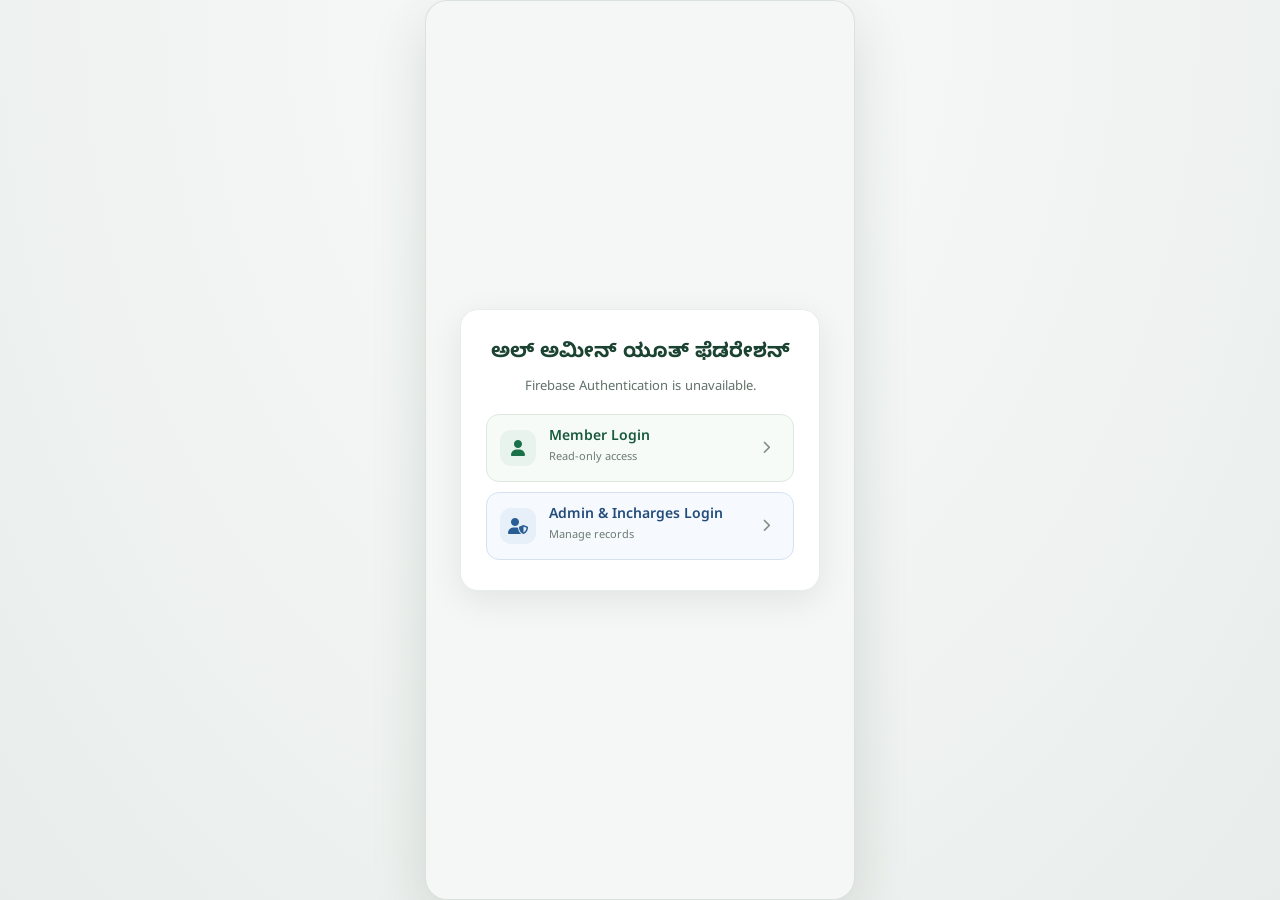
==== index.html @ f3c0a572 "Updated latest changes" ====
<!DOCTYPE html>
<html lang="en">

<head>

  <meta charset="UTF-8">

  <meta name="viewport" content="width=device-width, initial-scale=1, maximum-scale=1, viewport-fit=cover">
  <meta name="theme-color" content="#174f91">
  <meta name="mobile-web-app-capable" content="yes">
  <meta name="apple-mobile-web-app-capable" content="yes">
  <meta name="apple-mobile-web-app-status-bar-style" content="default">
  <meta name="apple-mobile-web-app-title" content="Al-Ameen">
  <link rel="manifest" href="manifest.json">
  <link rel="apple-touch-icon" sizes="180x180" href="assets/icons/apple-touch-icon.png">
  <link rel="icon" sizes="32x32" href="assets/icons/favicon-32.png" type="image/png">
  <link rel="icon" sizes="16x16" href="assets/icons/favicon-16.png" type="image/png">

  <title>Al-Ameen Youth Federation</title>


  <!-- MAIN CSS (v12: minimal dashboard cards restored) -->

  <link
    rel="stylesheet"
    href="css/style.css?v=20261109-profile-photo-upload"
  >
  <link rel="stylesheet" href="css/agenda.css?v=20261023-agenda-accordion-compact">
  <link rel="stylesheet" href="css/hangout.css?v=20261113-host-window">
  <link rel="preconnect" href="https://fonts.googleapis.com">
  <link rel="preconnect" href="https://fonts.gstatic.com" crossorigin>
  <link href="https://fonts.googleapis.com/css2?family=Noto+Sans+Kannada:wght@400;500;600;700;800&display=swap" rel="stylesheet">


  <!-- FONT AWESOME -->

  <link
    rel="stylesheet"
    href="https://cdnjs.cloudflare.com/ajax/libs/font-awesome/6.4.0/css/all.min.css"
  >


  <!-- =========================================================
       POSTER GENERATOR STYLES
  ========================================================== -->

</head>


<body>


  <!-- =========================================================
       PIN LOCK SCREEN
  ========================================================== -->

  <div
    id="pinScreen"
    class="pin-screen"
  >

    <div class="pin-box">

      <h2>
        ಅಲ್‌ ಅಮೀನ್ ಯೂತ್ ಫೆಡರೇಶನ್
      </h2>

      <p id="authScreenMessage" class="auth-screen-message"></p>
      <div id="authRoleChoices" class="auth-role-choices">
        <button type="button" class="auth-role-choice" data-view-event="click" data-view-handler="selectLoginRole" data-view-args='["member"]'><i class="fa-solid fa-user"></i><span><strong>Member Login</strong><small>Read-only access</small></span><i class="fa-solid fa-chevron-right"></i></button>
        <button type="button" class="auth-role-choice officials" data-view-event="click" data-view-handler="selectLoginRole" data-view-args='["official"]'><i class="fa-solid fa-user-shield"></i><span><strong>Admin &amp; Incharges Login</strong><small>Manage records</small></span><i class="fa-solid fa-chevron-right"></i></button>
      </div>
      <form id="roleLoginForm" class="role-login-form hidden" data-view-event="submit" data-view-handler="submitRoleLogin" data-view-pass-event="true">
        <button type="button" class="auth-back-button" data-view-event="click" data-view-handler="showAuthScreen"><i class="fa-solid fa-arrow-left"></i> Change login type</button>
        <p id="pinError" class="pin-error" aria-live="polite"></p>
        <div id="officialPasswordField" class="hidden">
          <label for="authPassword">Password</label>
          <input type="password" id="authPassword" name="password" autocomplete="current-password">
        </div>
        <button type="submit" id="loginBtn" class="google-login-button"><i class="fa-brands fa-google"></i><span>Continue with Google</span></button>
      </form>
      <p id="authRoleHint" class="auth-role-hint hidden"></p>

    </div>

  </div>

  <!-- =========================================================
       MAIN APPLICATION
  ========================================================== -->

  <div
    id="appContainer"
    class="app-container hidden"
  >


    <!-- =======================================================
         HEADER
    ======================================================== -->

    <header class="app-header app-top-bar app-top-bar-uniform" id="appTopBar">
      <div class="app-topbar-left">
        <button type="button" class="app-back-button hidden" id="appBackButton" data-view-event="click" data-view-handler="goBackToDashboard" aria-label="ಹಿಂತಿರುಗಿ"><i class="fa-solid fa-arrow-left"></i></button>
        <img src="assets/images/Header.png" alt="ಅಲ್ ಅಮೀನ್ ಯೂತ್ ಫೆಡರೇಶನ್" class="header-brand-image">
      </div>
      <strong id="appPageTitle" class="app-page-title hidden">ಅಲ್ ಅಮೀನ್ ಯೂತ್ ಫೆಡರೇಶನ್</strong>

      <button type="button" class="header-profile-button" id="headerProfileButton" data-view-event="click" data-view-handler="openProfilePage" aria-label="Open profile" title="Profile" hidden>
        <img id="headerProfilePhoto" class="hidden" alt="">
        <span id="headerProfileFallback" aria-hidden="true"><i class="fa-solid fa-user"></i></span>
      </button>

    </header>

    <div id="dashboardHomeActions" class="dashboard-only">

    <!-- =======================================================
         BANNER
    ======================================================== -->

    <div class="banner-container">

      <div class="banner-box">

        <img
          src="assets/images/group-photo.png"
          alt="Al-Ameen Youth Federation Group"
          class="group-banner-image"
          onerror="this.style.display='none'; this.parentElement.classList.add('banner-image-missing');"
        >

        <span class="banner-fallback-text">
          Group Photo
        </span>

      </div>

    </div>


    <!-- =======================================================
         QUICK ACTIONS
    ======================================================== -->

    <nav class="quick-actions" aria-label="ಮುಖ್ಯ ಸೇವೆಗಳು">

      <a
        class="quick-action quick-action-contribution quick-action-image"
        href="https://script.google.com/macros/s/AKfycbzzkW-Kxg-StVu61vEYJHXnYRZNtEbgBulIrxRZZHjNnF45HSfB5FJBUTGCTsMVL1ny/exec"
        target="_blank"
        rel="noopener noreferrer"
        aria-label="ಉಸ್ತುವಾರಿಗಳ ವಂತಿಗೆ ಸಂಗ್ರಹ"
      >
        <img src="assets/images/Vantige.png" alt="ಉಸ್ತುವಾರಿಗಳ ವಂತಿಗೆ ಸಂಗ್ರಹ" width="283" height="83">
      </a>

      <button
        type="button"
        class="quick-action quick-action-assets quick-action-featured quick-action-image"
        data-view-event="click" data-view-handler="openRentalManagement"
        aria-label="ಚಯರ್ / ಟೇಬಲ್ / ಸ್ಪೀಕರ್"
      >
        <img src="assets/images/Chair.png" alt="ಚಯರ್ / ಟೇಬಲ್ / ಸ್ಪೀಕರ್" width="283" height="91">
      </button>


    </nav>

    </div>

    <!-- =======================================================
         DASHBOARD
    ======================================================== -->

    <div
      id="dashboardView"
      class="view-section"
    >

      <div class="buttons-grid">


        <!-- OFFICE BEARERS -->

        <button type="button"
          class="grid-card"
          data-view-event="click" data-view-handler="openOfficeBearers"
        >

          <i class="fa-solid fa-user-tie card-icon"></i>

          <span>
            Office Bearers
          </span>

        </button>

        <!-- MEMBERS PROFILE -->

        <button type="button"
          class="grid-card"
          data-view-event="click" data-view-handler="openMembersProfile"
        >

          <i class="fa-solid fa-users card-icon"></i>

          <span>
            Members Profile
          </span>

        </button>

        <!-- ACTIVITY REPORTS -->

        <button type="button"
          class="grid-card"
          data-view-event="click" data-view-handler="openActivityReports"
        >

          <i class="fa-solid fa-chart-line card-icon"></i>

          <span>
            Activity Reports
          </span>

        </button>

        <!-- BLOOD DONORS -->

        <button type="button"
          class="grid-card"
          data-view-event="click" data-view-handler="openBloodDonors"
        >

          <i class="fa-solid fa-droplet card-icon red-icon"></i>

          <span>
            Blood Donors
          </span>

        </button>

        <!-- DONORS & SPONSORS -->

        <button type="button"
          class="grid-card"
          data-view-event="click" data-view-handler="openAgendaManagement"
        >

          <i class="fa-solid fa-clipboard-list card-icon"></i>

          <span>
            Meeting Agenda
          </span>

        </button>

        <!-- FINANCE REPORTS -->

        <button type="button"
          class="grid-card"
          data-view-event="click" data-view-handler="openFinanceReport"
        >

          <i class="fa-solid fa-file-invoice-dollar card-icon"></i>

          <span>
            Finance Reports
          </span>

        </button>

        <!-- ASSET & INVENTORY -->

        <button type="button"
          class="grid-card"
          data-view-event="click" data-view-handler="openAssetInventory"
        >

          <i class="fa-solid fa-boxes-stacked card-icon"></i>

          <span>
            Asset & Inventory
          </span>

        </button>

        <!-- ATTENDANCE -->

        <button type="button"
          class="grid-card"
          data-view-event="click" data-view-handler="openAttendance"
        >

          <i class="fa-solid fa-clipboard-user card-icon"></i>

          <span>
            Attendance
          </span>

        </button>

        <!-- UPLOAD PHOTOS -->

        <button type="button"
          class="grid-card"
          data-view-event="click" data-view-handler="openDrivePhotoUpload"
        >

          <i class="fa-solid fa-cloud-arrow-up card-icon"></i>

          <span>
            Upload Photos to Drive
          </span>

        </button>

        <!-- BADR MASJID -->

        <button type="button"
          class="grid-card"
          hidden
        >

          <i class="fa-solid fa-mosque card-icon"></i>

          <span>
            Badr Masjid
          </span>

        </button>

        <!-- HANGOUT (Online Quiz + chat). Code lives in js/hangout/ -->
        <button type="button" class="grid-card" data-view-event="click" data-view-handler="openHangout">
          <i class="fa-solid fa-comments card-icon"></i>
          <span>Hangout</span>
        </button>

        <!-- MORE -->
        <button type="button" class="grid-card" data-view-event="click" data-view-handler="openMorePage">
          <i class="fa-solid fa-ellipsis card-icon"></i>
          <span>More</span>
        </button>


      </div>
    </div>

    <section id="moreView" class="view-section hidden" aria-labelledby="moreTitle">
      <div class="more-page-card">
        <header class="more-page-heading"><div><span><i class="fa-solid fa-ellipsis"></i> MENU</span><h2 id="moreTitle">More</h2><p>Choose an option.</p></div></header>
        <div class="more-page-actions">
          <button type="button" class="grid-card more-page-action" data-view-event="click" data-view-handler="openExcelExportPage"><i class="fa-solid fa-file-excel card-icon"></i><span>Export Excel</span></button>
          <button type="button" class="grid-card more-page-action" data-view-event="click" data-view-handler="openCollectionsPage"><i class="fa-solid fa-layer-group card-icon"></i><span>Collection</span></button>
        </div>
        <button type="button" class="more-page-back" data-view-event="click" data-view-handler="showDashboard"><i class="fa-solid fa-arrow-left"></i> Back to Dashboard</button>
      </div>
    </section>

    <section id="profileView" class="view-section hidden" aria-labelledby="profileTitle">
      <div class="profile-page-card">
        <header class="more-page-heading"><div><span><i class="fa-solid fa-user"></i> ACCOUNT</span><h2 id="profileTitle">Profile</h2><p>Details imported from Google. Changes here apply to your website profile only.</p></div></header>
        <div class="profile-identity">
          <button type="button" class="profile-avatar" id="profilePhotoPicker" aria-label="Choose a profile photo" title="Choose a profile photo" data-view-event="click" data-view-handler="openProfilePhotoPicker">
            <img id="profilePhotoPreview" class="hidden" alt="Profile photo preview">
            <span id="profilePhotoFallback" aria-hidden="true"><i class="fa-solid fa-user"></i></span>
          </button>
          <div class="profile-account-info"><strong id="profileEmail"></strong><span id="profileRole"></span></div>
        </div>
        <input id="profilePhotoFile" class="hidden" type="file" accept="image/jpeg,image/png,image/webp" data-view-event="change" data-view-handler="handleProfilePhotoSelection" data-view-pass-event="true">
        <form id="profileForm" class="profile-form" data-view-event="submit" data-view-handler="saveProfileChanges" data-view-pass-event="true">
          <label for="profileDisplayName">Name</label>
          <input id="profileDisplayName" name="displayName" type="text" maxlength="80" autocomplete="name" required>
          <p class="profile-form-hint">Tap your photo above to choose a picture from your gallery. It will be compressed and saved to Firebase.</p>
          <p id="profileSaveStatus" class="profile-save-status" aria-live="polite"></p>
          <button id="saveProfileButton" type="submit" class="profile-save-button"><i class="fa-solid fa-floppy-disk"></i> Save profile</button>
        </form>
        <button type="button" class="profile-logout-button" data-view-event="click" data-view-handler="manualRoleLogout"><i class="fa-solid fa-arrow-right-from-bracket"></i> Logout</button>
        <button type="button" class="more-page-back" data-view-event="click" data-view-handler="showDashboard"><i class="fa-solid fa-arrow-left"></i> Back to Dashboard</button>
      </div>
    </section>

    <section id="excelExportView" class="view-section hidden" aria-labelledby="excelExportTitle">
      <div class="collections-page-card">
        <header class="collections-page-heading"><div><span><i class="fa-solid fa-file-excel"></i> DATA EXPORT</span><h2 id="excelExportTitle">Export Excel</h2><p>Choose a collection and download its report.</p></div></header>
        <label class="firebase-export-select-label" for="firebaseExportCollection">Choose collection</label>
        <select id="firebaseExportCollection" class="firebase-export-select"><option value="members">Members</option><option value="bloodDonationWorkbook">Blood Group &amp; Donation History</option><option value="activityReports">Activity Reports</option><option value="attendance">Attendance</option><option value="meetingAgendas">Agenda</option><option value="financeReports">Financial Report</option><option value="chairTableReport">Chair/Table Report</option><option value="speakerReport">Speaker Report</option></select>
        <button type="button" id="openFirebaseExport" class="firebase-export-button collections-export-button" data-view-event="click" data-view-handler="exportSelectedFirebaseExcel"><i class="fa-solid fa-file-excel"></i> Export Excel</button>
        <p id="firebaseExportStatus" class="firebase-export-status" aria-live="polite"></p>
      </div>
    </section>

    <section id="collectionsView" class="view-section hidden" aria-label="Collections">
      <div class="collections-page-card collections-placeholder-card">
        <div id="houseFundContent" aria-live="polite"></div>
      </div>
    </section>

    <!-- =======================================================
         ACTIVITY REPORTS
    ======================================================== -->

    <div
      id="activityReportsView"
      class="view-section hidden"
    >


      <section class="annual-activity-reports">
        <div class="annual-activity-heading">
          <div><p>AYFA ARCHIVE</p><h3>Year-wise Activity Reports</h3></div>
          <span class="annual-activity-badge"><i class="fa-solid fa-file-pdf"></i> PDF</span>
        </div>
        <div class="annual-activity-grid annual-activity-grid-2">
          <a href="https://drive.google.com/file/d/1GCqHZ0jn4reak5N1UeacQM_DfO3GxYHG/view?usp=sharing" target="_blank" rel="noopener noreferrer" class="annual-activity-card annual-activity-card-lg">
            <span class="annual-pdf-thumb">
              <img src="assets/images/reports/r2026.jpg" alt="AYFA 2026 annual activity report cover" loading="lazy" onerror="this.onerror=null;this.src='assets/images/group-photo.png'">
              <span class="annual-pdf-fold"><i class="fa-solid fa-file-pdf"></i></span>
            </span>
            <span class="annual-activity-body">
              <strong>2026</strong>
              <span>Annual Activity Report</span>
              <em><i class="fa-solid fa-arrow-up-right-from-square"></i> Open PDF</em>
            </span>
          </a>
          <a href="https://drive.google.com/file/d/1BZxv3bAIq3cslrF52VcGP2brENB3qYfV/view?usp=drivesdk" target="_blank" rel="noopener noreferrer" class="annual-activity-card annual-activity-card-lg">
            <span class="annual-pdf-thumb">
              <img src="assets/images/reports/r2025.jpg" alt="AYFA 2025 annual activity report cover" loading="lazy" onerror="this.onerror=null;this.src='assets/images/group-photo.png'">
              <span class="annual-pdf-fold"><i class="fa-solid fa-file-pdf"></i></span>
            </span>
            <span class="annual-activity-body">
              <strong>2025</strong>
              <span>Annual Activity Report</span>
              <em><i class="fa-solid fa-arrow-up-right-from-square"></i> Open PDF</em>
            </span>
          </a>
          <a href="https://drive.google.com/file/d/19TMLmC9v6l-u8rZyF1K-BbBoztbhf17t/view?usp=drivesdk" target="_blank" rel="noopener noreferrer" class="annual-activity-card annual-activity-card-lg">
            <span class="annual-pdf-thumb">
              <img src="assets/images/reports/r2024.jpg" alt="AYFA 2024 annual activity report cover" loading="lazy" onerror="this.onerror=null;this.src='assets/images/group-photo.png'">
              <span class="annual-pdf-fold"><i class="fa-solid fa-file-pdf"></i></span>
            </span>
            <span class="annual-activity-body">
              <strong>2024</strong>
              <span>Annual Activity Report</span>
              <em><i class="fa-solid fa-arrow-up-right-from-square"></i> Open PDF</em>
            </span>
          </a>
          <a href="https://drive.google.com/file/d/1hv9yTa5sab-VUDUyOaN0qEW_DnMBqVmb/view?usp=drivesdk" target="_blank" rel="noopener noreferrer" class="annual-activity-card annual-activity-card-lg">
            <span class="annual-pdf-thumb">
              <img src="assets/images/reports/r2022.jpg" alt="AYFA 2022 annual activity report cover" loading="lazy" onerror="this.onerror=null;this.src='assets/images/group-photo.png'">
              <span class="annual-pdf-fold"><i class="fa-solid fa-file-pdf"></i></span>
            </span>
            <span class="annual-activity-body">
              <strong>2022</strong>
              <span>Annual Activity Report</span>
              <em><i class="fa-solid fa-arrow-up-right-from-square"></i> Open PDF</em>
            </span>
          </a>
        </div>
      </section>

      <section class="program-reports-section">
        <div class="ayfa-supervisor-bar"><span data-supervisor-login></span></div>
        <div class="program-reports-toolbar">
          <div><p class="program-reports-kicker">AYFA ACTIVITIES &amp; PROGRAMS</p><h3 id="programReportsTitle">Activities</h3></div>
          <button type="button" class="program-report-submit" data-view-event="click" data-view-handler="openProgramReportForm"><i class="fa-solid fa-plus"></i> Submit Activity Report</button>
        </div>
        <label class="page-search"><i class="fa-solid fa-magnifying-glass" aria-hidden="true"></i><input id="programReportSearch" type="search" placeholder="Search activities" oninput="renderProgramReports()" aria-label="Search activities"></label>
        <details class="page-filter-collapse"><summary>Filter by year</summary><select id="programReportYear" data-view-event="change" data-view-handler="renderProgramReports" aria-label="Select report year"></select></details>
        <div id="programReportsList" class="program-reports-list" aria-live="polite"></div>
      </section>

    </div>

    <!-- =======================================================
         ATTENDANCE
    ======================================================== -->

    <div
      id="attendanceView"
      class="view-section hidden"
    >


      <div class="attendance-tabs">

        <button
          id="tabMarkBtn"
          data-view-event="click" data-view-handler="switchAttTab" data-view-args='["mark"]'
          class="attendance-tab active"
        >
          📝 Mark Attendance
        </button>


        <button
          id="tabReportBtn"
          data-view-event="click" data-view-handler="switchAttTab" data-view-args='["report"]'
          class="attendance-tab"
        >
          📊 Attendance Report
        </button>

      </div>


      <div id="tabMarkContent">

        <div class="form-group">

          <label>
            Program Name / ಕಾರ್ಯಕ್ರಮದ ಹೆಸರು:
          </label>

          <input
            type="text"
            id="progName"
            placeholder="e.g. Monthly Meeting, Meelad"
          >

        </div>


        <div class="form-group">

          <label>
            Date / ದಿನಾಂಕ:
          </label>

          <input
            type="date"
            id="progDate"
          >

        </div>


        <h3 class="attendance-heading">
          Select Present Members:
        </h3>


        <div
          id="attendanceList"
          class="attendance-list"
        ></div>


        <button
          data-view-event="click" data-view-handler="submitAttendance"
          class="save-attendance-btn"
        >
          Save Attendance
        </button>

      </div>

      <div
        id="tabReportContent"
        class="hidden"
      >

        <label class="page-search"><i class="fa-solid fa-magnifying-glass" aria-hidden="true"></i><input id="attendanceReportSearch" type="search" placeholder="Search attendance reports" aria-label="Search attendance reports" oninput="filterAttendanceReports(this.value)"></label>

        <div class="table-scroll">

          <table class="attendance-report-table">

            <thead>

              <tr>

                <th>
                  Sl No
                </th>

                <th>
                  Karyakrama
                </th>

                <th>
                  Participated Members
                </th>

              </tr>

            </thead>

            <tbody id="reportsTableBody"></tbody>

          </table>

        </div>

      </div>

    </div>

    <!-- =======================================================
         MEMBERS PROFILE
    ======================================================== -->

    <div
      id="membersView"
      class="view-section hidden"
    >

      <div class="ayfa-supervisor-bar member-supervisor-bar"><span data-supervisor-login></span></div>

      <label class="member-search-box" for="memberSearchInput"><i class="fa-solid fa-magnifying-glass" aria-hidden="true"></i><input id="memberSearchInput" type="search" placeholder="Search name, ID, designation, father, education or location" autocomplete="off" data-view-event="input" data-view-handler="filterMemberCards" data-view-pass-value="true" aria-label="Search members"></label>
      <button type="button" class="member-add-button hidden" id="memberAddButton" onclick="openMemberAdd()"><i class="fa-solid fa-plus" aria-hidden="true"></i> Add new member</button>
      <button type="button" class="member-whatsapp-button" onclick="membersShareWhatsApp()"><i class="fa-brands fa-whatsapp"></i> Share to WhatsApp</button>

      <div
        id="membersContainer"
        class="members-container"
      ></div>

    </div>

    <!-- =======================================================
         ASSET & INVENTORY — INTERNAL DIGITAL ASSET REGISTER
    ======================================================== -->
    <div id="aboutView" class="view-section hidden"><section class="about-page"><h2>About</h2><p>Badar Masjid Building, Main Road, Aramboor, Sullia, D.K - 574314</p><p><a href="mailto:ayfaramboor@gmail.com">ayfaramboor@gmail.com</a> · al ameen aramboor</p></section></div>

    <div id="assetInventoryView" class="view-section hidden">

      <section class="asset-section">
        <div id="assetDataContent" class="asset-data-loading">ಲೋಡ್ ಆಗುತ್ತಿದೆ…</div>

        <div class="asset-register-note">
          ಈ ವಿಭಾಗವನ್ನು ಸಂಸ್ಥೆಯ ಆಸ್ತಿ ಮತ್ತು inventory ದಾಖಲೆಗಳನ್ನು digitalize ಮಾಡಲು ಬಳಸಲಾಗುತ್ತದೆ.
        </div>
      </section>
    </div>

    <!-- =======================================================
         FINANCE REPORTS
    ======================================================== -->

    <!-- =======================================================
         RENTAL & PAYMENT MANAGEMENT
    ======================================================== -->
    <div id="rentalView" class="view-section hidden">

      <div id="rentalContent" class="rental-content" aria-live="polite"></div>
    </div>

    <div id="agendaView" class="view-section hidden">
      <section class="agenda-section">
        <div class="ayfa-supervisor-bar"><span data-supervisor-login></span></div>
        <div class="agenda-toolbar"><span></span><div class="agenda-toolbar-actions"><button class="agenda-add-button" data-view-event="click" data-view-handler="openAgendaForm"><i class="fa-solid fa-plus"></i> Add new agenda</button></div></div>
        <div class="agenda-simple-sections"><div class="agenda-panel"><h3><i class="fa-solid fa-list-check"></i> Meeting Agenda</h3><div class="agenda-list-head"><span>Agenda Item</span><span>Date Added</span></div><div id="allAgendaList"></div></div><div class="agenda-panel"><h3><i class="fa-solid fa-comments"></i> Topics Discussed</h3><div class="agenda-list-head"><span>Agenda Item</span><span>Date Added</span></div><div id="actionAgendaList"></div></div><div class="agenda-panel"><h3><i class="fa-solid fa-circle-check"></i> Decisions Taken</h3><div class="agenda-list-head"><span>Agenda Item</span><span>Date Added</span></div><div id="completedAgendaList"></div></div><div class="agenda-panel" id="agendaTrashPanel"><h3><i class="fa-solid fa-trash-can"></i> Trash</h3><div id="agendaTrashList"></div></div></div>
      </section>
    </div>

    <div
      id="financeView"
      class="view-section hidden"
    >

      <section id="finance" class="finance-section">
        <div class="container">
          <div class="section-card">
            <details class="page-filter-collapse"><summary>Choose report year</summary><div class="finance-tabs" id="financeYearTabs">
              <button class="tab-btn active" data-view-event="click" data-view-handler="showFinanceYear" data-view-args='["2026"]'>2026</button>
              <button class="tab-btn" data-view-event="click" data-view-handler="showFinanceYear" data-view-args='["2025"]'>2025</button>
              <button class="tab-btn" data-view-event="click" data-view-handler="showFinanceYear" data-view-args='["2024"]'>2024</button>
              <button class="tab-btn" data-view-event="click" data-view-handler="showFinanceYear" data-view-args='["2023"]'>2023</button>
              <button class="tab-btn" data-view-event="click" data-view-handler="showFinanceYear" data-view-args='["2022"]'>2022</button>
            </div></details>

            <div class="finance-summary-card" aria-label="Finance summary">
              <div class="fin-card fin-income">
                <span class="fin-ico"><i class="fa-solid fa-arrow-trend-up"></i></span>
                <span class="fin-text"><span class="fin-label">ಒಟ್ಟು ಆದಾಯ</span><h3 id="totalIncome">₹ 0.00</h3></span>
              </div>
              <div class="fin-card fin-expense">
                <span class="fin-ico"><i class="fa-solid fa-arrow-trend-down"></i></span>
                <span class="fin-text"><span class="fin-label">ಒಟ್ಟು ವೆಚ್ಚ</span><h3 id="totalExpense">₹ 0.00</h3></span>
              </div>
              <div class="fin-card fin-balance">
                <span class="fin-ico"><i class="fa-solid fa-wallet"></i></span>
                <span class="fin-text"><span class="fin-label">ಉಳಿಕೆ</span><h3 id="totalBalance">₹ 0.00</h3></span>
              </div>
            </div>

            <div id="financeYearTitle" class="finance-note finance-year-title"></div>

            <input id="financeSearch" class="finance-search-input" type="search" placeholder="🔍 Search income, expenses or details..." data-view-event="input" data-view-handler="filterFinanceRows" data-view-pass-value="true" aria-label="Search income, expenses or details">

            <div class="finance-details">
              <div class="finance-panel">
                <h3>📥 ಆದಾಯದ ವಿವರ (Income)</h3>
                <div class="finance-table-wrap">
                  <table class="finance-table">
                    <thead>
                      <tr><th>ವಿವರ (Particulars)</th><th class="amount">ಮೊತ್ತ (₹)</th></tr>
                    </thead>
                    <tbody id="financeIncomeBody"></tbody>
                  </table>
                </div>
              </div>

              <div class="finance-panel">
                <h3>📤 ವೆಚ್ಚಗಳ ವಿವರ (Expenses)</h3>
                <div class="finance-table-wrap">
                  <table class="finance-table">
                    <thead>
                      <tr><th>ವಿವರ (Particulars)</th><th class="amount">ಮೊತ್ತ (₹)</th></tr>
                    </thead>
                    <tbody id="financeExpenseBody"></tbody>
                  </table>
                </div>
              </div>
            </div>

            <div id="financeFinalDetails" class="finance-panel finance-final-details">
              <h3>📊 ಅಂತಿಮ ಲೆಕ್ಕಾಚಾರ (Final Cash Balance)</h3>
              <div class="finance-table-wrap">
                <table class="finance-table">
                  <tbody id="financeFinalBody"></tbody>
                </table>
              </div>
            </div>

            <div class="finance-action">
              <button class="btn-finance-pdf" data-view-event="click" data-view-handler="downloadFinancePDF">
                📄 ಆರ್ಥಿಕ ವರದಿ PDF ಡೌನ್‌ಲೋಡ್ ಮಾಡಿ
              </button>
            </div>
          </div>
        </div>
      </section>
    </div>

    <!-- =======================================================
         BLOOD DONORS
    ======================================================== -->

    <div
      id="bloodDonorsView"
      class="view-section hidden"
    >


      <div class="blood-donor-toolbar">


        <div class="blood-donor-summary">

          <i class="fa-solid fa-droplet"></i>

          <div>

            <strong id="bloodDonorCount">
              0
            </strong>

            <span>
              Members with blood details
            </span>

          </div>

        </div>


        <input
          id="bloodDonorSearch"
          class="blood-search-input"
          type="search"
          placeholder="Search member name or blood group..."
        >

        <details id="bloodGroupFilter" class="page-filter-collapse" open><summary>Filter by blood group</summary><div id="bloodFilterPills" class="blood-filter-pills" aria-label="Filter by blood group"></div></details>


        <!-- =====================================================
             NEW BUTTON
        ====================================================== -->

        <button
          type="button"
          class="generate-poster-toolbar-button"
          data-view-event="click" data-view-handler="openPosterGenerator"
        >

          <i class="fa-solid fa-image"></i>

          Generate Poster Design

        </button>

        <button type="button" class="blood-history-page-button" data-view-event="click" data-view-handler="openAnnualBloodDonationHistory">
          <i class="fa-solid fa-clock-rotate-left"></i> Donation History
        </button>


      </div>


      <div
        id="bloodDonorsContainer"
        class="blood-donors-container"
      >

        <p class="loading-message">
          Blood Donors loading...
        </p>

      </div>

    </div>

    <div id="annualDonationModal" class="blood-donation-modal hidden" role="dialog" aria-modal="true" aria-labelledby="annualDonationTitle">
      <section class="blood-donation-card">
        <header class="blood-donation-header"><div><h2 id="annualDonationTitle">Blood Donation History</h2></div><button type="button" class="blood-modal-close" data-view-event="click" data-view-handler="closeAnnualBloodDonationHistory" aria-label="Close"><i class="fa-solid fa-xmark"></i></button></header>
        <div id="annualDonationContent" class="annual-donation-content"><p class="loading-message">Loading donation records...</p></div>
      </section>
    </div>

    <div id="bloodDonationModal" class="blood-donation-modal hidden" role="dialog" aria-modal="true" aria-labelledby="bloodDonationTitle">
      <section class="blood-donation-card">
        <header class="blood-donation-header">
          <div><h2 id="bloodDonationTitle">Donation History</h2><p><span id="bloodDonationMemberCount">Loading...</span></p></div>
          <button type="button" class="blood-modal-close" data-view-event="click" data-view-handler="closeBloodDonationModal" aria-label="Close"><i class="fa-solid fa-xmark"></i></button>
        </header>
        <div class="blood-donation-member"><span>Member</span><strong id="bloodDonationMemberName"></strong><span>ID</span><strong id="bloodDonationMemberId"></strong></div>
        <div id="bloodDonationHistory" class="blood-donation-history"></div>
        <footer class="blood-donation-footer"><button type="button" class="blood-donation-add" data-view-event="click" data-view-handler="openBloodDonationForm"><i class="fa-solid fa-plus"></i> Record Blood Donation</button></footer>
      </section>
    </div>

    <div id="bloodDonationFormView" class="blood-donation-modal hidden" role="dialog" aria-modal="true" aria-labelledby="bloodDonationFormTitle">
      <section class="blood-donation-card blood-donation-form-card">
        <header class="blood-donation-header"><div><h2 id="bloodDonationFormTitle">Record Blood Donation</h2></div><button type="button" class="blood-modal-close" data-view-event="click" data-view-handler="closeBloodDonationForm" aria-label="Close"><i class="fa-solid fa-xmark"></i></button></header>
        <form id="bloodDonationForm" class="blood-donation-form" data-view-event="submit" data-view-handler="saveBloodDonation" data-view-pass-event="true">
          <label>Member Name<input id="bloodDonationMemberNameInput" readonly></label>
          <label>Member ID<input id="bloodDonationMemberIdInput" readonly></label>
          <label>Patient Name *<input name="patientName" required maxlength="100" placeholder="Enter patient name"></label>
          <label>Place *<input name="place" required maxlength="120" placeholder="City or location"></label>
          <label>Hospital / Blood Bank *<input name="hospital" required maxlength="150" placeholder="Enter hospital or blood bank"></label>
          <label>Donation Date *<input name="donationDate" type="date" required></label>
          <label>Units Donated *<input name="units" type="number" min="1" max="10" step="1" value="1" required></label>
          <label class="donation-remarks">Remarks<textarea name="remarks" rows="2" maxlength="500" placeholder="Optional notes"></textarea></label>
          <p id="bloodDonationFormError" class="error-message donation-form-error" aria-live="polite"></p>
          <div class="blood-donation-form-actions"><button type="button" class="program-cancel" data-view-event="click" data-view-handler="closeBloodDonationForm">Cancel</button><button type="submit" class="blood-donation-add">Save Record</button></div>
        </form>
      </section>
    </div>

    <!-- =======================================================
         BLOOD DONATION POSTER GENERATOR
    ======================================================== -->

    <div
      id="posterGeneratorView"
      class="view-section hidden"
    >


      <!-- BACK -->

      <button
        type="button"
        class="poster-back-button"
        data-view-event="click" data-view-handler="openBloodDonors"
      >

        <i class="fa-solid fa-arrow-left"></i>

        Back

      </button>


      <div class="poster-generator-wrapper">


        <!-- ===================================================
             FORM
        ==================================================== -->

        <div class="poster-form-card">

          <h2 class="poster-form-title">

            <i
              class="fa-solid fa-droplet"
            ></i>

            Generate Poster

          </h2>


          <p class="poster-form-subtitle">

            ರಕ್ತದಾನಿಯ ಮಾಹಿತಿಯನ್ನು ನಮೂದಿಸಿ.
            ನಿಮ್ಮ approved design ಮೇಲೆಯೇ photo ಮತ್ತು
            ಮಾಹಿತಿ ಕಾಣಿಸುತ್ತದೆ.

          </p>


          <!-- DONOR NAME -->

          <div class="poster-field">

            <label for="posterDonorName">

              ರಕ್ತದಾನಿಯ ಹೆಸರು

            </label>

            <input
              type="text"
              id="posterDonorName"
              placeholder="ಉದಾ: Kabeer"
            >

          </div>


          <!-- BLOOD GROUP -->

          <div class="poster-field">

            <label for="posterBloodGroup">

              ರಕ್ತದ ಗುಂಪು

            </label>

            <input
              type="text"
              id="posterBloodGroup"
              placeholder="ಉದಾ: O+"
            >

          </div>


          <!-- DONATION PLACE -->

          <div class="poster-field">

            <label for="posterDonationPlace">

              ರಕ್ತ ನೀಡಿದ ಸ್ಥಳ

            </label>

            <input
              type="text"
              id="posterDonationPlace"
              placeholder="ಉದಾ: KVG Hospital"
            >

          </div>


          <!-- PATIENT -->

          <div class="poster-field">

            <label for="posterPatientName">

              ರೋಗಿಯ ಹೆಸರು

            </label>

            <input
              type="text"
              id="posterPatientName"
              placeholder="ಉದಾ: Hameed Santyar"
            >

          </div>


          <!-- DATE -->

          <div class="poster-field">

            <label for="posterDate">

              ದಿನಾಂಕ

            </label>

            <input
              type="date"
              id="posterDate"
            >

          </div>


          <!-- PHOTO -->

          <div class="poster-field">

            <label for="posterDonorPhoto">

              ರಕ್ತದಾನಿಯ ಫೋಟೋ

            </label>

            <input
              type="file"
              id="posterDonorPhoto"
              class="poster-photo-input"
              accept="image/jpeg,image/png,image/webp"
            >

          </div>


          <!-- GENERATE -->

          <button
            type="button"
            class="generate-poster-button"
            data-view-event="click" data-view-handler="generateBloodDonationPoster"
          >

            <i class="fa-solid fa-wand-magic-sparkles"></i>

            Generate Poster

          </button>


          <!-- CLEAR -->

          <button
            type="button"
            class="poster-clear-button"
            data-view-event="click" data-view-handler="clearPosterForm"
          >

            Clear

          </button>


        </div>

        <!-- ===================================================
             PREVIEW
        ==================================================== -->

        <div class="poster-preview-card">

          <h2 class="poster-preview-title">

            Poster Preview

          </h2>


          <div class="poster-preview-area">


            <!-- =================================================
                 ACTUAL POSTER CANVAS

                 YOUR ORIGINAL IMAGE IS USED HERE.
            ================================================== -->

            <div
              id="bloodPosterCanvas"
              class="blood-poster-canvas"
            >


              <!-- APPROVED DESIGN -->

              <img
                id="bloodPosterTemplate"
                class="blood-poster-template"
                src="assets/images/blood-donation-template.png"
                alt="Blood Donation Poster Template"
              >


              <!-- PHOTO FRAME -->

              <div
                class="blood-poster-photo-frame"
              ></div>


              <!-- DONOR PHOTO -->

              <img
                id="bloodPosterDonorPhoto"
                class="blood-poster-donor-photo"
                src=""
                alt="Donor Photo"
              >


              <!-- =================================================
                   DYNAMIC VALUES

                   Labels remain in the original image.
                   These are ONLY the values.
              ================================================== -->


              <!-- DONOR -->

              <div
                id="posterValueDonor"
                class="poster-value"
              ></div>


              <!-- BLOOD GROUP -->

              <div
                id="posterValueBlood"
                class="poster-value"
              ></div>


              <!-- PLACE -->

              <div
                id="posterValuePlace"
                class="poster-value"
              ></div>


              <!-- PATIENT -->

              <div
                id="posterValuePatient"
                class="poster-value"
              ></div>


              <!-- DATE -->

              <div
                id="posterValueDate"
                class="poster-value"
              ></div>


            </div>

          </div>


          <!-- DOWNLOAD -->

          <button
            type="button"
            id="downloadPosterButton"
            class="download-poster-button"
            data-view-event="click" data-view-handler="downloadBloodDonationPoster"
          >

            <i class="fa-solid fa-download"></i>

            Download Poster

          </button>


        </div>

      </div>

    </div>

    <!-- =======================================================
         OFFICE BEARERS YEAR SELECTION
    ======================================================== -->

    <div
      id="yearSelectView"
      class="view-section hidden"
    >


      <div class="year-hero">
        <span class="year-hero-badge"><i class="fa-solid fa-users-gear"></i> Leadership</span>
        <h2>Office Bearers</h2>
        <p class="select-instruction">Choose the year of office bearers</p>
      </div>


      <div class="year-list">

        <button
          class="year-btn year-btn-latest"
          data-view-event="click" data-view-handler="loadBearers" data-view-args='["2027"]'
        >
          <span class="year-btn-top"><span class="year-current-tag">Current</span><i class="fa-solid fa-arrow-right"></i></span>
          <span class="year-num">2027</span>
          <span class="year-sub">View committee</span>
        </button>

        <button
          class="year-btn"
          data-view-event="click" data-view-handler="loadBearers" data-view-args='["2026"]'
        >
          <span class="year-btn-top"><i class="fa-solid fa-calendar-days"></i><i class="fa-solid fa-arrow-right"></i></span>
          <span class="year-num">2026</span>
          <span class="year-sub">View committee</span>
        </button>

        <button
          class="year-btn"
          data-view-event="click" data-view-handler="loadBearers" data-view-args='["2025"]'
        >
          <span class="year-btn-top"><i class="fa-solid fa-calendar-days"></i><i class="fa-solid fa-arrow-right"></i></span>
          <span class="year-num">2025</span>
          <span class="year-sub">View committee</span>
        </button>

        <button
          class="year-btn"
          data-view-event="click" data-view-handler="loadBearers" data-view-args='["2024"]'
        >
          <span class="year-btn-top"><i class="fa-solid fa-calendar-days"></i><i class="fa-solid fa-arrow-right"></i></span>
          <span class="year-num">2024</span>
          <span class="year-sub">View committee</span>
        </button>

        <button
          class="year-btn"
          data-view-event="click" data-view-handler="loadBearers" data-view-args='["2023"]'
        >
          <span class="year-btn-top"><i class="fa-solid fa-calendar-days"></i><i class="fa-solid fa-arrow-right"></i></span>
          <span class="year-num">2023</span>
          <span class="year-sub">View committee</span>
        </button>

        <button
          class="year-btn"
          data-view-event="click" data-view-handler="loadBearers" data-view-args='["2022"]'
        >
          <span class="year-btn-top"><i class="fa-solid fa-calendar-days"></i><i class="fa-solid fa-arrow-right"></i></span>
          <span class="year-num">2022</span>
          <span class="year-sub">View committee</span>
        </button>

      </div>

    </div>

    <!-- =======================================================
         OFFICE BEARERS TABLE
    ======================================================== -->

    <div
      id="bearersTableView"
      class="view-section hidden"
    >

      <h2 id="selectedYearTitle" class="page-view-title">Office Bearers</h2>
      <div class="bearer-table-tools">
        <label class="page-search"><i class="fa-solid fa-magnifying-glass" aria-hidden="true"></i><input id="bearerSearch" type="search" placeholder="Search office bearers" aria-label="Search office bearers" oninput="filterBearerTable(this.value)"></label>
        <div id="bearerAdminActions"></div>
      </div>


      <div
        id="printArea"
        class="table-container"
      >

        <table class="data-table">

          <thead>

            <tr>

              <th>
                Serial No
              </th>

              <th>
                Designation
              </th>

              <th>
                Name
              </th>

            </tr>

          </thead>

          <tbody
            id="bearersTableBody"
          ></tbody>

        </table>

      </div>


      <div class="action-buttons">

        <button
          class="btn-action print"
          data-view-event="click" data-view-handler="print"
        >

          <i class="fa-solid fa-print"></i>

          Print

        </button>


        <button
          class="btn-action download"
          data-view-event="click" data-view-handler="downloadPDF"
        >

          <i class="fa-solid fa-file-pdf"></i>

          Download PDF

        </button>

      </div>

    </div>

    <!-- =======================================================
         FOOTER
    ======================================================== -->

    <footer class="app-footer"><button type="button" class="about-link" data-view-event="click" data-view-handler="openAboutPage">About</button></footer>


  </div>

  <!-- =========================================================
       HTML2CANVAS
       Used only to download the final poster as PNG.
  ========================================================== -->

  <script
    src="https://cdnjs.cloudflare.com/ajax/libs/html2canvas/1.4.1/html2canvas.min.js"
  ></script>

  <!-- =========================================================
       EXISTING WEBSITE JAVASCRIPT
  ========================================================== -->

  <script src="https://cdnjs.cloudflare.com/ajax/libs/jspdf/2.5.1/jspdf.umd.min.js"></script>

  <!-- Firebase (fast database for Members / Blood Donors / Attendance) -->
  <script src="https://www.gstatic.com/firebasejs/10.12.5/firebase-app-compat.js"></script>
  <script src="https://www.gstatic.com/firebasejs/10.12.5/firebase-auth-compat.js"></script>
  <script src="https://www.gstatic.com/firebasejs/10.12.5/firebase-database-compat.js"></script>
  <script src="https://www.gstatic.com/firebasejs/10.12.5/firebase-storage-compat.js"></script>
  <script src="js/firebase-config-loader.js"></script>
  <script src="js/firebase-config.js?v=20261110-google-one-tap"></script>
  <script src="https://cdn.jsdelivr.net/npm/xlsx@0.18.5/dist/xlsx.full.min.js"></script>
  <script src="js/firebase-data.js?v=20261023-transaction-null-retry"></script>
  <script src="js/data/members.repository.js?v=20261023-transaction-null-retry"></script>
  <script src="js/data/rentals.repository.js"></script>
  <script src="js/data/attendance.repository.js"></script>
  <script src="js/data/agenda.repository.js"></script>
  <script src="js/data/activity-reports.repository.js?v=20261022-report-submit-recovery"></script>
  <script src="js/data/reference-data.repository.js?v=20261022-office-bearers-write"></script>
  <script src="js/data/house-fund.repository.js"></script>
  <script src="js/services/house-fund.service.js"></script>

  <script src="js/supervisor.js?v=20261110-google-one-tap"></script>
  <script src="js/firebase-export.js?v=20261024-collections-routes"></script>

  <script src="js/script.js?v=20261109-google-login-profile"></script>

  <script src="js/members.js?v=20261027-delete-confirm"></script>

  <script src="js/attendance.js?v=20261109-attendance-syntax-fix"></script>

  <script src="js/reference-data.js"></script>
  <script src="js/services/finance.service.js"></script>
  <script src="js/finance.js"></script>

  <script src="js/services/rentals.service.js"></script>
  <script src="js/rentals.js?v=20261027-delete-confirm"></script>
  <script src="js/activity-reports.js?v=20261027-delete-confirm"></script>
  <script src="js/agenda.js?v=20261023-agenda-accordion-compact"></script>
  <script src="js/views/app-bootstrap.view.js"></script>
  <script src="js/views/collections.view.js?v=20261027-delete-confirm"></script>

  <!-- =========================================================
       BLOOD DONATION POSTER JAVASCRIPT
  ========================================================== -->

  <script src="js/services/asset-inventory.service.js?v=20261023-assets-compact-editor"></script>
  <script src="js/views/asset-inventory.view.js?v=20261027-delete-confirm"></script>
  <script src="js/views/blood-donation-poster.view.js"></script>
  <!-- =========================================================
       HANGOUT (Online Quiz) — separate folder js/hangout/
       Order: Firebase connection, Google login, data, logic, screens
  ========================================================== -->
  <script src="js/hangout/hangout-firebase.js?v=20261109-single-login"></script>
  <script src="js/hangout/hangout-auth.js?v=20261109-single-login"></script>
  <script src="js/hangout/hangout.repository.js?v=20261109-scheduled-quiz-1"></script>
  <script src="js/hangout/hangout-admin.repository.js?v=20261114-renumber-delete"></script>
  <script src="js/hangout/hangout.service.js?v=20261109-cumulative-scoreboard-1"></script>
  <script src="js/hangout/hangout-hub.view.js?v=20261110-native-mobile"></script>
  <script src="js/hangout/quiz-chat.view.js?v=20261110-swipe-reply"></script>
  <script src="js/hangout/quiz-import.parser.js?v=20261113-host-window"></script>
  <script src="js/hangout/quiz-admin.view.js?v=20261114-renumber-delete"></script>
  <script src="js/hangout/quiz-host.view.js?v=20261113-host-window"></script>
  <script src="js/hangout/quiz.view.js?v=20261113-host-window"></script>
  <script src="js/views/app-events.view.js"></script>


</body>

</html>
---- css/style.css ----
/* ============================================================
   AL-AMEEN YOUTH FEDERATION
   MAIN STYLESHEET
============================================================ */


/* ============================================================
   RESET
============================================================ */

* {
  box-sizing: border-box;
}

:root{--ayfa-font-family:"Noto Sans Kannada",Arial,Helvetica,sans-serif;--ayfa-font-page:21px;--ayfa-font-section:18px;--ayfa-font-card:16px;--ayfa-font-body:14px;--ayfa-font-secondary:13px;--ayfa-font-meta:12px;--ayfa-font-button:14px;--ayfa-line-height:1.45}

html {
  scroll-behavior: smooth;
}

body {
  margin: 0;
  padding: 0;
  background: #f5f7f9;
  color: #222;
  font-family: var(--ayfa-font-family);
  font-size:var(--ayfa-font-body);
  line-height:var(--ayfa-line-height);
}
button{font-family:inherit}
.section-header h2,.section-title{font-size:var(--ayfa-font-section)}
.section-desc,.section-card p{font-size:var(--ayfa-font-body)}
.view-section>.section-header>h2{display:none}
.asset-quantity{font-size:19px!important;font-weight:700!important}
.asset-highlight-card{min-height:135px;padding:14px 11px}
.asset-category h3{font-size:15px;line-height:1.35}
.asset-list li{font-size:14px;line-height:1.4}

/* Minimal year navigation for Chair/Table and Speaker rental pages. */
.rental-year-chips{display:flex;gap:7px;overflow-x:auto;padding:2px 0 8px;margin:0 0 9px;scrollbar-width:none}
.rental-year-chips::-webkit-scrollbar{display:none}
.rental-year-chip{flex:0 0 auto;min-width:54px;min-height:34px;padding:5px 11px;border:1px solid #dce7e0;border-radius:9px;background:#fff;color:#476153;font:inherit;font-size:13px;font-weight:700;cursor:pointer}
.rental-year-chip.active{border-color:#174c37;background:#174c37;color:#fff}
.rental-department-toolbar{margin:0 0 8px}
.rental-department-toolbar>.rental-secondary-button{min-height:34px;padding:5px 10px;font-size:12px}
.rental-simple-summary{grid-template-columns:repeat(3,minmax(0,1fr))}
.rental-simple-summary .rental-stat-card{min-width:0;padding:9px 10px}
.rental-new-booking{min-height:44px;margin-bottom:9px}
@media(max-width:650px){.rental-department-toolbar{margin:0 0 7px}.rental-department-toolbar>.rental-secondary-button{flex:0 0 auto;min-height:32px}.rental-simple-summary{grid-template-columns:repeat(3,minmax(0,1fr));gap:5px;margin-bottom:9px}.rental-simple-summary .rental-stat-card{padding:8px 6px}.rental-simple-summary .rental-stat-card span{font-size:10px;line-height:1.2}.rental-simple-summary .rental-stat-card strong{font-size:15px}.rental-year-chips{gap:6px;padding-bottom:6px;margin-bottom:7px}.rental-year-chip{min-width:50px;min-height:32px;padding:4px 8px;font-size:12px}.rental-new-booking{min-height:40px;margin-bottom:8px}}


/* ============================================================
   COMMON
============================================================ */

.hidden {
  display: none !important;
}

[hidden] {
  display: none !important;
}

.page-search{display:flex;align-items:center;gap:10px;width:min(100%,620px);min-height:46px;margin:0 0 12px;padding:0 13px;border:1px solid #d9e5dd;border-radius:12px;background:#fff;color:#718579;box-sizing:border-box}
.page-search input{width:100%;min-width:0;min-height:44px;border:0;outline:0;background:transparent;color:#172635;font:inherit;font-size:15px}
.page-filter-collapse{margin:0 0 14px;padding:0 12px;border:1px solid #e1e9e4;border-radius:11px;background:#f8fbf9}
.page-filter-collapse summary{min-height:42px;display:flex;align-items:center;color:#476153;font-size:13px;font-weight:700;cursor:pointer;list-style:none}
.page-filter-collapse summary::-webkit-details-marker{display:none}
.page-filter-collapse summary::after{content:"+";margin-left:auto;color:#678271;font-size:18px}
.page-filter-collapse[open] summary::after{content:"−"}
.page-filter-collapse>select,.page-filter-collapse>.finance-tabs,.page-filter-collapse>.blood-filter-pills{margin:0 0 12px}

.app-toast-stack{position:fixed;z-index:10050;top:calc(env(safe-area-inset-top,0px) + 14px);left:50%;transform:translateX(-50%);display:grid;gap:9px;width:min(92vw,440px);pointer-events:none}
.app-toast{padding:13px 16px;border:1px solid #d9e4dc;border-radius:13px;background:#fff;color:#244333;box-shadow:0 10px 28px rgba(22,48,34,.2);font-size:14px;line-height:1.45;opacity:0;transform:translateY(-8px);transition:opacity .2s ease,transform .2s ease}
.app-toast.is-visible{opacity:1;transform:translateY(0)}
.app-toast-success{border-color:#a8d3b8;background:#f2fbf4}
.app-toast-error{border-color:#e6b8b4;background:#fff5f4;color:#842c27}
.app-toast-warning{border-color:#efd59a;background:#fffaf0;color:#79510c}
.app-confirm-sheet{width:min(92vw,440px);max-width:none;margin:auto;padding:0;border:0;border-radius:20px;background:transparent;color:#243b2f;box-shadow:0 22px 70px rgba(0,0,0,.28)}
.app-confirm-sheet::backdrop{background:rgba(16,29,22,.48);backdrop-filter:blur(2px)}
.app-confirm-sheet form{padding:24px;background:#fff;border-radius:20px}
.app-confirm-sheet h2{margin:0 0 9px;font-size:20px;line-height:1.3}
.app-confirm-message{margin:0;color:#5f7066;font-size:15px;line-height:1.55;white-space:pre-wrap}
.app-confirm-actions{display:flex;justify-content:flex-end;gap:10px;margin-top:24px}
.app-confirm-actions button{min-height:44px;padding:0 17px;border:1px solid #d5dfd8;border-radius:11px;background:#f7faf8;color:#31493b;font:inherit;font-weight:700;cursor:pointer}
.app-confirm-actions .app-confirm-accept{border-color:#1c6b4a;background:#1c6b4a;color:white}
.app-confirm-actions .app-confirm-accept.is-danger{border-color:#b43c36;background:#b43c36}
@media(max-width:520px){.app-confirm-sheet{width:100vw;margin:0 0 0 auto;border-radius:20px 20px 0 0}.app-confirm-sheet[open]{position:fixed;inset:auto 0 0}.app-confirm-sheet form{padding:24px 20px calc(20px + env(safe-area-inset-bottom,0px));border-radius:20px 20px 0 0}.app-confirm-actions button{flex:1}}

/* Compact, touch-friendly baseline for small screens. */
input, select, textarea { font-size: 16px; }
button { min-height: 36px; }
@media (max-width: 700px) {
  body { font-size: 14px; }
  .section-header { gap: 10px; padding: 12px 14px; }
  .section-header h2 { font-size: 19px; }
  .buttons-grid { grid-template-columns: repeat(2, minmax(0, 1fr)); gap: 10px; }
  .grid-card { min-width: 0; padding: 14px 10px; }
  .section-card, .agenda-panel { padding: 13px; }
  .program-modal-card { width: min(100% - 24px, 520px); max-height: calc(100dvh - 24px); overflow-y: auto; }
  .program-report-form { gap: 10px; }
  .program-report-form input, .program-report-form textarea, .program-report-form select { width: 100%; }
  .program-form-actions { position: sticky; bottom: 0; padding: 10px 0 0; background: #fff; }
}

/* Keep the main dashboard and each full-screen module mutually exclusive. */
#appContainer[data-active-view="rental"] #dashboardHomeActions,
#appContainer[data-active-view="rental"] #dashboardView,
#appContainer[data-active-view="dashboard"] #rentalView,
#appContainer[data-active-view="other"] #dashboardHomeActions,
#appContainer[data-active-view="other"] #dashboardView,
#appContainer[data-active-view="other"] #rentalView {
  display: none !important;
}

button,
input {
  font-family: inherit;
}

/* Touch-first defaults: prevent iOS input zoom and provide comfortable targets. */
input:not([type="checkbox"]):not([type="radio"]), select, textarea { font-size: 16px; }
button, a, select { touch-action: manipulation; }
button { min-height: 44px; }
.app-page-title { flex: 1; font-size: 18px; }
.app-back-button { border: 0; min-height: 44px; padding: 6px 10px; background: transparent; color: #174f91; }
.app-footer { display: flex; justify-content: center; padding: 10px; }
.about-link { border: 0; background: transparent; color: inherit; text-decoration: underline; }
.app-top-bar { position: sticky; top: 0; z-index: 100; min-height: 56px; display: flex; align-items: center; gap: 12px; padding: max(8px, env(safe-area-inset-top)) 14px 8px; background: #fff; box-shadow: 0 2px 10px rgba(0,0,0,.08); }
.app-page-title { flex: 1; font-size: 18px; }
.app-back-button { border: 0; min-height: 44px; padding: 6px 10px; background: transparent; color: #174f91; }
.app-footer { display: flex; justify-content: center; padding: 10px; }
.about-link { border: 0; background: transparent; color: inherit; text-decoration: underline; }


/* ============================================================
   PIN SCREEN
============================================================ */

.pin-screen {
  min-height: 100vh;
  display: flex;
  align-items: center;
  justify-content: center;
  padding: 20px;
  background: #f4f7f5;
}

.pin-box {
  width: 100%;
  max-width: 360px;
  padding: 30px 25px;
  background: #ffffff;
  border-radius: 18px;
  text-align: center;
  box-shadow: 0 10px 35px rgba(0, 0, 0, 0.08);
  border: 1px solid #e8ecea;
}

.pin-box h2 {
  margin: 0 0 10px;
  font-size: 20px;
  color: #1b4332;
}

.pin-box p {
  margin: 0 0 18px;
  color: #777;
  font-size: 13px;
}

.pin-input {
  width: 100%;
  height: 48px;
  padding: 0 15px;
  border: 1px solid #d7ddda;
  border-radius: 10px;
  text-align: center;
  font-size: 22px;
  letter-spacing: 8px;
  outline: none;
}

.pin-input:focus {
  border-color: #1b4332;
  box-shadow: 0 0 0 3px rgba(27, 67, 50, 0.08);
}

.btn-pin {
  width: 100%;
  height: 46px;
  margin-top: 14px;
  border: 0;
  border-radius: 10px;
  background: #1b4332;
  color: #fff;
  font-weight: 700;
  cursor: pointer;
}

.btn-pin:hover {
  background: #143426;
}

.pin-error {
  min-height: 18px;
  margin-top: 12px !important;
  margin-bottom: 0 !important;
  color: #d90429 !important;
  font-size: 12px !important;
}


/* ============================================================
   APP CONTAINER
============================================================ */

.app-container {
  width: 100%;
  max-width: 900px;
  min-height: 100vh;
  margin: 0 auto;
  background: #f5f7f9;
}


/* ============================================================
   HEADER
============================================================ */

.app-header {
  padding: 22px 20px;
  background: #ffffff;
  border-bottom: 1px solid #e7ebe9;
}

.logo-title {
  display: flex;
  align-items: center;
  justify-content: center;
  text-align: center;
}

.main-title {
  margin: 0;
  font-size: 23px;
  line-height: 1.25;
  color: #1b4332;
  font-weight: 800;
}

.sub-title {
  margin: 7px 0 0;
  font-size: 11px;
  color: #777;
  letter-spacing: 0.4px;
}


/* ============================================================
   BANNER
============================================================ */

.banner-container {
  padding: 12px 15px 5px;
  background: #f5f7f9;
}

.banner-box {
  min-height: 125px;
  border-radius: 14px;
  background: linear-gradient(
    135deg,
    #1b4332,
    #2d6a4f
  );
  display: flex;
  align-items: center;
  justify-content: center;
  color: rgba(255, 255, 255, 0.85);
  font-size: 12px;
  overflow: hidden;
}


/* ============================================================
   VIEW SECTIONS
============================================================ */

.view-section {
  padding: 18px 15px 25px;
}


/* ============================================================
   DASHBOARD
============================================================ */

.buttons-grid {
  display: grid;
  grid-template-columns: repeat(3, 1fr);
  gap: 12px;
}

.grid-card {
  min-height: 105px;
  padding: 15px 10px;
  border: 1px solid #e4e9e7;
  border-radius: 14px;
  background: #ffffff;
  display: flex;
  flex-direction: column;
  align-items: center;
  justify-content: center;
  gap: 9px;
  text-align: center;
  cursor: pointer;
  color: inherit;
  font: inherit;
  transition:
    transform 0.18s ease,
    box-shadow 0.18s ease,
    border-color 0.18s ease;
}

.grid-card { width: 100%; }

.grid-card:hover {
  transform: translateY(-2px);
  border-color: #b8ccc1;
  box-shadow: 0 7px 20px rgba(0, 0, 0, 0.07);
}

.grid-card:active {
  transform: scale(0.98);
}

.card-icon {
  font-size: 25px;
  color: #1b4332;
}

.red-icon {
  color: #d90429 !important;
}

.grid-card span {
  font-size: 12px;
  font-weight: 700;
  color: #333;
  line-height: 1.3;
}


/* ============================================================
   SECTION HEADER
============================================================ */

.section-header {
  display: flex;
  align-items: center;
  gap: 12px;
  margin-bottom: 18px;
}

.section-header h2 {
  margin: 0;
  font-size: 19px;
  color: #1b4332;
}

.btn-back {
  border: 0;
  background: #e8f0ec;
  color: #1b4332;
  border-radius: 8px;
  padding: 9px 12px;
  font-size: 12px;
  font-weight: 700;
  cursor: pointer;
  white-space: nowrap;
}

.btn-back:hover {
  background: #dce9e2;
}


/* ============================================================
   ACTIVITY REPORTS
============================================================ */

.activity-report-intro {
  display: flex;
  align-items: center;
  gap: 14px;
  background: #ffffff;
  border: 1px solid #e3e8e5;
  border-radius: 14px;
  padding: 16px;
  margin-bottom: 18px;
}

.activity-report-icon {
  width: 48px;
  height: 48px;
  flex-shrink: 0;
  display: flex;
  align-items: center;
  justify-content: center;
  border-radius: 13px;
  background: #edf5f1;
  color: #1b4332;
  font-size: 21px;
}

.activity-report-intro h3 {
  margin: 0 0 4px;
  font-size: 15px;
  color: #1b4332;
}

.activity-report-intro p {
  margin: 0;
  font-size: 11px;
  line-height: 1.5;
  color: #777;
}

.activity-reports-grid {
  display: grid;
  grid-template-columns: repeat(2, minmax(0, 1fr));
  gap: 14px;
}

.activity-report-card {
  display: flex;
  align-items: center;
  gap: 14px;
  padding: 16px;
  background: #ffffff;
  border: 1px solid #e3e8e5;
  border-radius: 14px;
  transition:
    transform 0.18s ease,
    box-shadow 0.18s ease,
    border-color 0.18s ease;
}

.activity-report-card:hover {
  transform: translateY(-2px);
  border-color: #bfd3c8;
  box-shadow: 0 8px 24px rgba(0, 0, 0, 0.07);
}

.report-year {
  width: 58px;
  height: 58px;
  flex-shrink: 0;
  border-radius: 13px;
  background: #edf5f1;
  color: #1b4332;
  display: flex;
  align-items: center;
  justify-content: center;
  font-size: 15px;
  font-weight: 800;
}

.report-info {
  flex: 1;
  min-width: 0;
}

.report-info h3 {
  margin: 0 0 5px;
  font-size: 14px;
  color: #222;
}

.report-info p {
  margin: 0;
  font-size: 11px;
  color: #777;
}

.report-btn {
  display: flex;
  align-items: center;
  justify-content: center;
  gap: 6px;
  flex-shrink: 0;
  padding: 9px 12px;
  border-radius: 8px;
  background: #1b4332;
  color: #ffffff;
  text-decoration: none;
  font-size: 11px;
  font-weight: 700;
  white-space: nowrap;
  transition: background 0.18s ease;
}

.report-btn:hover {
  background: #143426;
}


/* ============================================================
   OFFICE BEARERS YEAR LIST — minimalist, creative, large cards
============================================================ */

#yearSelectView {
  padding-bottom: 30px;
}

.year-hero {
  margin: 2px 0 16px;
  padding: 20px 18px 18px;
  border: 1px solid #dce8e1;
  border-radius: 20px;
  background: linear-gradient(135deg, #0d5c41 0%, #12795a 60%, #1a8f6a 100%);
  color: #fff;
  box-shadow: 0 10px 28px rgba(13, 92, 65, .22);
  overflow: hidden;
  position: relative;
}

.year-hero::after {
  content: "";
  position: absolute;
  right: -46px;
  top: -46px;
  width: 150px;
  height: 150px;
  border-radius: 50%;
  background: rgba(255, 255, 255, .12);
}

.year-hero::before {
  content: "";
  position: absolute;
  right: 34px;
  bottom: -58px;
  width: 110px;
  height: 110px;
  border-radius: 50%;
  background: rgba(255, 255, 255, .08);
}

.year-hero-badge {
  display: inline-flex;
  align-items: center;
  gap: 6px;
  padding: 5px 12px;
  border-radius: 999px;
  background: rgba(255, 255, 255, .18);
  font-size: 11px;
  font-weight: 700;
  letter-spacing: .08em;
  text-transform: uppercase;
}

.year-hero h2 {
  margin: 10px 0 4px;
  font-size: 30px;
  font-weight: 800;
  letter-spacing: -.02em;
  line-height: 1.1;
}

.year-hero .select-instruction {
  margin: 0;
  font-size: 13.5px;
  color: rgba(255, 255, 255, .85);
}

.year-list {
  display: grid;
  grid-template-columns: repeat(2, 1fr);
  gap: 12px;
}

.year-btn {
  min-height: 118px;
  display: flex;
  flex-direction: column;
  align-items: stretch;
  justify-content: center;
  gap: 4px;
  padding: 14px 15px;
  border: 1px solid #dbe5df;
  border-radius: 18px;
  background: #ffffff;
  color: #1b4332;
  font-family: inherit;
  text-align: left;
  cursor: pointer;
  box-shadow: 0 4px 16px rgba(23, 65, 48, .06);
  transition: transform .15s ease, box-shadow .15s ease, border-color .15s ease;
}

.year-btn:hover {
  background: #f2faf6;
  border-color: #9dc3ae;
  transform: translateY(-2px);
  box-shadow: 0 8px 22px rgba(23, 65, 48, .12);
}

.year-btn:active {
  transform: translateY(0);
}

.year-btn-top {
  display: flex;
  align-items: center;
  justify-content: space-between;
  color: #6d8577;
  font-size: 14px;
}

.year-btn-top .fa-arrow-right {
  font-size: 12px;
  color: #9db5a7;
  transition: transform .15s ease, color .15s ease;
}

.year-btn:hover .year-btn-top .fa-arrow-right {
  transform: translateX(3px);
  color: #0d5c41;
}

.year-num {
  font-size: 28px;
  font-weight: 800;
  letter-spacing: -.02em;
  line-height: 1.1;
  color: #123f2e;
}

.year-sub {
  font-size: 12px;
  font-weight: 600;
  color: #7b8f83;
}

.year-btn-latest {
  border: 1.5px solid #0d5c41;
  background: linear-gradient(160deg, #eef8f2 0%, #ffffff 70%);
}

.year-btn-latest .year-num {
  color: #0d5c41;
}

.year-current-tag {
  padding: 3px 10px;
  border-radius: 999px;
  background: #0d5c41;
  color: #fff;
  font-size: 10.5px;
  font-weight: 800;
  letter-spacing: .06em;
  text-transform: uppercase;
}

.year-btn-latest .year-btn-top .fa-arrow-right {
  color: #0d5c41;
}

@media (max-width: 380px) {
  .year-hero h2 {
    font-size: 26px;
  }

  .year-num {
    font-size: 25px;
  }

  .year-btn {
    min-height: 108px;
    padding: 12px 13px;
  }
}


/* ============================================================
   TABLE
============================================================ */

.table-container {
  width: 100%;
  overflow-x: auto;
  background: #ffffff;
  border: 1px solid #e1e5e3;
  border-radius: 12px;
}

.data-table {
  width: 100%;
  border-collapse: collapse;
  min-width: 550px;
}

.data-table th {
  padding: 11px 10px;
  background: #1b4332;
  color: #ffffff;
  font-size: 11px;
  text-align: left;
}

.data-table td {
  padding: 10px;
  border-bottom: 1px solid #edf0ee;
  color: #444;
  font-size: 11px;
}

.data-table tbody tr:hover {
  background: #f7faf8;
}

.empty-cell {
  padding: 20px !important;
  text-align: center;
  color: #777;
}


/* ============================================================
   ACTION BUTTONS
============================================================ */

.action-buttons {
  display: flex;
  gap: 10px;
  margin-top: 14px;
}

.btn-action {
  flex: 1;
  border: 0;
  border-radius: 9px;
  padding: 11px;
  font-size: 12px;
  font-weight: 700;
  cursor: pointer;
}

.btn-action.print {
  background: #e8f0ec;
  color: #1b4332;
}

.btn-action.download {
  background: #1b4332;
  color: #ffffff;
}


/* ============================================================
   MEMBERS
============================================================ */

.members-container {
  display: flex;
  flex-direction: column;
  gap: 10px;
}

.member-card {
  display: flex;
  align-items: center;
  justify-content: space-between;
  gap: 12px;
  padding: 13px;
  background: #ffffff;
  border: 1px solid #e4e8e6;
  border-radius: 12px;
}

.member-info {
  flex: 1;
  min-width: 0;
}

.member-info h3 {
  margin: 0 0 5px;
  color: #1b4332;
  font-size: 14px;
}

.member-info p {
  margin: 3px 0;
  color: #666;
  font-size: 10px;
}

.card-actions {
  display: flex;
  flex-direction: column;
  gap: 5px;
}


/* ============================================================
   BLOOD DONORS
============================================================ */

.blood-donor-toolbar {
  display: flex;
  align-items: center;
  gap: 10px;
  margin-bottom: 14px;
  flex-wrap: wrap;
}

.blood-donor-summary {
  flex: 1;
  min-width: 180px;
  display: flex;
  align-items: center;
  gap: 12px;
  background: linear-gradient(135deg,#fff5f5 0%,#fff 70%);
  border: 2px solid #d90429;
  border-radius: 12px;
  padding: 11px 14px;
  box-shadow: 0 3px 12px rgba(217,4,41,.1);
}

.blood-donor-summary > i {
  display: grid;
  place-items: center;
  width: 42px;
  height: 42px;
  border-radius: 50%;
  background: #d90429;
  color: #fff;
  font-size: 20px;
  flex: 0 0 auto;
}

.blood-donor-summary strong {
  display: block;
  font-size: 19px;
  color: #8a0f22;
  line-height: 1.1;
}

.blood-donor-summary span {
  display: block;
  font-size: 10.5px;
  color: #8a5b60;
  margin-top: 2px;
  font-weight: 600;
}

.blood-search-input {
  width: 100%;
  padding: 11px 12px;
  border: 1px solid #ddd;
  border-radius: 8px;
  outline: none;
  font-size: 12px;
  background: #ffffff;
}

.blood-search-input:focus {
  border-color: #1b4332;
}

.blood-donors-container {
  display: flex;
  flex-direction: column;
  gap: 10px;
}

.blood-donor-card {
  display: grid;
  grid-template-columns: 56px 1fr auto;
  align-items: center;
  gap: 12px;
  padding: 11px;
  background: #ffffff;
  border: 1px solid #e8e8e8;
  border-radius: 12px;
  box-shadow: 0 1px 4px rgba(0, 0, 0, 0.03);
}

.blood-group-badge {
  width: 52px;
  height: 52px;
  border-radius: 50%;
  display: flex;
  flex-direction: column;
  align-items: center;
  justify-content: center;
  background: #d90429;
  color: #ffffff;
  font-weight: 700;
  text-align: center;
  line-height: 1;
}

.blood-group-badge i {
  font-size: 13px;
  margin-bottom: 3px;
}

.blood-group-badge span {
  font-size: 11px;
}

.blood-group-badge.missing-group {
  background: #adb5bd;
}

.blood-donor-info {
  min-width: 0;
}

.blood-donor-info h3 {
  margin: 0 0 5px;
  font-size: 14px;
  color: #1b4332;
  overflow-wrap: anywhere;
}

.blood-donor-info p {
  margin: 2px 0;
  font-size: 10px;
  color: #666;
}

.blood-donor-info p span {
  margin-right: 4px;
}

.blood-donor-info p strong {
  color: #333;
}

.blood-history-trigger{display:inline-flex;align-items:center;min-height:32px;margin-top:3px;padding:0 9px;border:1px solid #cfe5d8;border-radius:7px;background:#eff8f2;color:#176b50;font:inherit;font-size:12px;font-weight:700;cursor:pointer}
.blood-history-page-button{min-height:36px;padding:0 11px;border:1px solid #cfe5d8;border-radius:8px;background:#eff8f2;color:#176b50;font:inherit;font-size:12px;font-weight:700;cursor:pointer}
.generate-poster-toolbar-button{min-height:36px;padding:0 11px;border:0;border-radius:8px;background:#d90429;color:#fff;font:inherit;font-size:12px;font-weight:700;cursor:pointer;box-shadow:0 3px 10px rgba(217,4,41,.25)}
.generate-poster-toolbar-button:hover{background:#b70323}
.blood-history-page-button:hover{background:#e2f2e8}
.blood-donation-modal{position:fixed;inset:0;z-index:1300;display:grid;place-items:center;padding:16px;background:rgba(13,35,25,.48)}
.blood-donation-modal.hidden{display:none}
.blood-donation-card{width:min(100%,560px);max-height:min(90dvh,780px);overflow:auto;border-radius:16px;background:#fff;box-shadow:0 18px 55px rgba(0,0,0,.22)}
.blood-donation-header{position:sticky;top:0;z-index:1;display:flex;align-items:flex-start;justify-content:space-between;gap:12px;padding:16px;border-bottom:1px solid #e8eee9;background:#fff}
.blood-donation-header h2{margin:0;color:#174c37;font-size:19px}.blood-donation-header p{margin:5px 0 0;color:#63756a;font-size:12px}
.blood-modal-close{width:34px;height:34px;min-height:34px;border:0;border-radius:8px;background:#f0f5f1;color:#365445;cursor:pointer}
.blood-donation-member{display:grid;grid-template-columns:80px 1fr 30px auto;gap:7px;padding:12px 16px;background:#f6faf7;font-size:13px}.blood-donation-member span{color:#74847a}.blood-donation-member strong{color:#294a39}
.blood-donation-history{display:grid;gap:0;padding:4px 16px}.donation-history-row{position:relative;padding:10px 30px 10px 0;border-bottom:1px solid #edf1ee;font-size:13px}.donation-history-row:last-child{border-bottom:0}.donation-history-row strong,.donation-history-row small{display:block}.donation-history-row small{margin-top:3px;color:#738278;font-size:11px}.donation-history-row p{margin:5px 0 0;color:#4f6357}.donation-delete{position:absolute;right:0;top:12px;width:30px;height:30px;min-height:30px;border:0;border-radius:7px;background:#fff1ef;color:#b42318;cursor:pointer}
.annual-donation-content{padding:12px 16px}.annual-donation-year{margin-bottom:12px;overflow:hidden;border:1px solid #e1ebe4;border-radius:11px}.annual-donation-year>header{display:flex;align-items:baseline;justify-content:space-between;gap:8px;padding:10px 12px;background:#edf6f0}.annual-donation-year>header h3{margin:0;color:#174c37;font-size:16px}.annual-donation-year>header span{color:#63756a;font-size:11px;text-align:right}.annual-donation-row{padding:10px 12px;border-top:1px solid #edf1ee;font-size:12px}.annual-donation-member{display:flex;justify-content:space-between;gap:8px}.annual-donation-member strong{color:#244735;font-size:14px}.annual-donation-member span{color:#8b2d38;font-size:11px;font-weight:700}.annual-donation-row time{display:block;margin:3px 0 6px;color:#77867c;font-size:11px}.annual-donation-row p{margin:3px 0;color:#4f6357;line-height:1.4}
.blood-donation-footer{position:sticky;bottom:0;padding:12px 16px;border-top:1px solid #e8eee9;background:#fff}.blood-donation-add{min-height:38px;padding:0 12px;border:0;border-radius:8px;background:#176b50;color:#fff;font:inherit;font-size:13px;font-weight:700;cursor:pointer}
.blood-donation-form{display:grid;grid-template-columns:1fr 1fr;gap:11px;padding:16px}.blood-donation-form label{display:grid;gap:5px;color:#496154;font-size:12px;font-weight:700}.blood-donation-form input,.blood-donation-form textarea{width:100%;min-height:40px;padding:8px 10px;border:1px solid #dbe6de;border-radius:8px;color:#253f32;font:inherit;font-size:15px}.blood-donation-form input[readonly]{background:#f5f8f6;color:#65766b}.blood-donation-form textarea{resize:vertical}.blood-donation-form .donation-remarks,.donation-form-error,.blood-donation-form-actions{grid-column:1/-1}.blood-donation-form-actions{display:flex;justify-content:flex-end;gap:8px;padding-top:5px}.blood-donation-form-actions button{min-width:90px}

.blood-donor-actions {
  display: flex;
  flex-direction: column;
  gap: 5px;
  min-width: 72px;
}

.blood-donor-actions a,
.blood-donor-actions .btn-disabled {
  display: flex;
  align-items: center;
  justify-content: center;
  gap: 5px;
  min-height: 28px;
  padding: 0 8px;
  border-radius: 6px;
  text-decoration: none;
  font-size: 10px;
  font-weight: 700;
  box-sizing: border-box;
}

.blood-donor-actions .btn-call {
  background: #2196f3;
  color: #ffffff;
}

.blood-donor-actions .btn-wa {
  background: #25d366;
  color: #ffffff;
}

.blood-donor-actions .btn-disabled {
  background: #eeeeee;
  color: #888;
}


/* ============================================================
   ATTENDANCE
============================================================ */

.attendance-tabs {
  display: flex;
  gap: 10px;
  margin-bottom: 15px;
}

.attendance-tab {
  flex: 1;
  min-height: 42px;
  border: 0;
  border-radius: 8px;
  background: #e0e0e0;
  color: #333;
  font-size: 12px;
  font-weight: 700;
  cursor: pointer;
}

.attendance-tab.active {
  background: #1b4332;
  color: #ffffff;
}

.form-group {
  margin-bottom: 15px;
}

.form-group label {
  display: block;
  margin-bottom: 6px;
  font-size: 12px;
  font-weight: 700;
  color: #333;
}

.form-group input {
  width: 100%;
  height: 42px;
  padding: 0 11px;
  border: 1px solid #ccc;
  border-radius: 7px;
  outline: none;
  font-size: 12px;
  background: #ffffff;
}

.form-group input:focus {
  border-color: #1b4332;
}

.attendance-heading {
  margin: 15px 0 8px;
  font-size: 14px;
}

.attendance-list {
  min-height: 40px;
  margin-bottom: 15px;
}
.attendance-member-search{width:100%;min-height:44px;padding:9px 12px;border:1px solid #d8e3dc;border-radius:10px;background:#fff;color:#24352b}
.attendance-member-results{display:grid;gap:4px;max-height:180px;overflow:auto;margin-top:5px;padding:5px;border:1px solid #e3eae5;border-radius:10px;background:#fff}
.attendance-result{display:flex;justify-content:space-between;align-items:center;gap:8px;padding:8px 9px;border:0;border-radius:7px;background:#f7faf8;color:#263a2e;text-align:left;font:inherit;font-size:13px;cursor:pointer}
.attendance-result small{color:#62776a;font-size:11px}
.attendance-search-empty,.attendance-selection-hint{padding:8px;color:#77867d;font-size:12px}
.attendance-selected-members{display:flex;flex-wrap:wrap;gap:6px;margin-top:8px}
.attendance-selected-chip{display:inline-flex;align-items:center;gap:7px;padding:5px 8px;border-radius:99px;background:#e8f4ec;color:#245d40;font-size:12px}
.attendance-selected-chip button{min-height:18px;padding:0;border:0;background:transparent;color:#245d40;font-size:17px;line-height:1;cursor:pointer}

.attendance-item {
  padding: 10px;
  border-bottom: 1px solid #eeeeee;
  display: flex;
  align-items: center;
  gap: 10px;
  cursor: pointer;
}

.attendance-item:last-child {
  border-bottom: 0;
}

.attendance-item input {
  width: 18px;
  height: 18px;
}

.save-attendance-btn {
  width: 100%;
  min-height: 45px;
  border: 0;
  border-radius: 8px;
  background: #1b4332;
  color: #ffffff;
  font-weight: 700;
  font-size: 14px;
  cursor: pointer;
}

.save-attendance-btn:hover {
  background: #143426;
}

.table-scroll {
  width: 100%;
  overflow-x: auto;
}

.attendance-report-table {
  width: 100%;
  min-width: 550px;
  border-collapse: collapse;
  background: #ffffff;
}

.attendance-report-table th {
  padding: 9px;
  background: #1b4332;
  color: #ffffff;
  border: 1px solid #ccc;
  font-size: 11px;
}

.attendance-report-table td {
  padding: 9px;
  border: 1px solid #ddd;
  font-size: 11px;
}


/* ============================================================
   FOOTER
============================================================ */

.app-footer {
  padding: 20px 15px 25px;
  text-align: center;
  color: #888;
  font-size: 10px;
  line-height: 1.6;
}

.app-footer p {
  margin: 3px 0;
}


/* ============================================================
   LOADING
============================================================ */

.loading-message {
  padding: 25px;
  text-align: center;
  color: #777;
  font-size: 12px;
}


/* ============================================================
   MOBILE
============================================================ */

@media (max-width: 700px) {

  .buttons-grid {
    grid-template-columns: repeat(2, 1fr);
  }

  .activity-reports-grid {
    grid-template-columns: 1fr;
  }

  .activity-report-card {
    padding: 13px;
  }

  .report-year {
    width: 54px;
    height: 54px;
  }

}


/* ============================================================
   SMALL MOBILE
============================================================ */

@media (max-width: 420px) {

  .app-header {
    padding: 18px 14px;
  }

  .main-title {
    font-size: 19px;
  }

  .sub-title {
    font-size: 9px;
  }

  .view-section {
    padding: 14px 11px 20px;
  }

  .buttons-grid {
    gap: 9px;
  }

  .grid-card {
    min-height: 92px;
    padding: 12px 7px;
  }

  .card-icon {
    font-size: 22px;
  }

  .grid-card span {
    font-size: 11px;
  }

  .section-header {
    gap: 8px;
  }

  .section-header h2 {
    font-size: 17px;
  }

  .btn-back {
    padding: 8px 10px;
    font-size: 11px;
  }

  .year-list {
    grid-template-columns: repeat(2, 1fr);
  }

  .activity-report-card {
    display: grid;
    grid-template-columns: 52px 1fr;
    gap: 10px;
  }

  .report-btn {
    grid-column: 1 / -1;
    width: 100%;
  }

  .blood-donor-card {
    grid-template-columns: 48px 1fr;
  }

  .blood-group-badge {
    width: 46px;
    height: 46px;
  }

  .blood-donor-actions {
    grid-column: 1 / -1;
    flex-direction: row;
  }

  .blood-donor-actions a,
  .blood-donor-actions .btn-disabled {
    flex: 1;
  }

  .blood-donation-modal{align-items:end;padding:0}.blood-donation-card{width:100%;max-height:92dvh;border-radius:18px 18px 0 0}.blood-donation-form{grid-template-columns:1fr;gap:9px;padding:13px}.blood-donation-form .donation-remarks,.donation-form-error,.blood-donation-form-actions{grid-column:auto}.blood-donation-form-actions{position:sticky;bottom:-13px;margin:0 -13px -13px;padding:10px 13px;background:#fff;border-top:1px solid #e8eee9}.blood-donation-form-actions button{flex:1}.blood-donation-member{grid-template-columns:65px 1fr 20px auto;padding:10px 13px}.blood-donation-history{padding-inline:13px}

}


/* ============================================================
   VERY SMALL MOBILE
============================================================ */

@media (max-width: 380px) {

  .buttons-grid {
    grid-template-columns: repeat(2, 1fr);
  }

  .activity-report-intro {
    align-items: flex-start;
  }

}


/* ============================================================
   PRINT
============================================================ */

@media print {

  body {
    background: #ffffff;
  }

  .pin-screen,
  .app-header,
  .banner-container,
  .buttons-grid,
  .app-footer,
  .action-buttons,
  .btn-back {
    display: none !important;
  }

  .app-container {
    max-width: none;
  }

  .view-section {
    padding: 0;
  }

}

/* ============================================================
   2026 UI UPDATE - RESPONSIVE / PROFESSIONAL
   ============================================================ */

html, body {
  width: 100%;
  max-width: 100%;
  overflow-x: hidden;
}

body {
  font-size: 14px;
}

/* Header: logo left, organization name right */
.app-header {
  padding: 14px 18px;
  background: #ffffff;
}

/* Header.png contains the official logo and federation title. */
.app-header {
  display: flex;
  align-items: center;
  justify-content: flex-start;
  gap: 10px;
  position: relative;
  padding: 12px 14px;
}

.header-brand-image {
  display: block;
  flex: 0 1 auto;
  width: auto;
  height: auto;
  max-width: min(calc(100% - 90px), 420px);
  max-height: 96px;
  object-fit: contain;
  object-position: left center;
}

.header-logout{flex:0 0 auto;margin-left:auto;display:inline-flex;align-items:center;justify-content:center;gap:5px;min-height:34px;padding:6px 9px;border:0;border-radius:9px;background:#edf6f0;color:#175b3e;font:inherit;font-size:11px;font-weight:700;cursor:pointer;white-space:nowrap}
.header-profile-button{display:grid;flex:0 0 42px;width:42px;height:42px;margin-left:auto;place-items:center;overflow:hidden;padding:0;border:1px solid #dce8e0;border-radius:50%;background:#edf6f0;color:#175b3e;font-size:18px;cursor:pointer}
.header-profile-button:hover,.header-profile-button:focus-visible{box-shadow:0 0 0 3px rgba(22,131,77,.16);outline:none}
.header-profile-button img{width:100%;height:100%;object-fit:cover}
.header-profile-button>span{display:grid;width:100%;height:100%;place-items:center}
.header-profile-button[hidden]{display:none!important}
.inner-page-header{justify-content:flex-start;min-height:38px;padding:4px 0 10px!important}
.inner-page-header .btn-back{min-height:30px;padding:5px 9px;border:0;border-radius:8px;background:#edf4ef;color:#24543b;font-size:12px}
.agenda-toolbar-actions{display:flex;align-items:center;gap:7px}.agenda-import-button{min-height:36px;padding:0 9px;border:1px solid #dbe6df;border-radius:8px;background:#f6faf7;color:#355d46;font:inherit;font-size:11px;font-weight:600;cursor:pointer}.agenda-import-button[hidden]{display:none}
.agenda-item-actions[hidden]{display:none}

/* Shared modal shell for activity reports, Drive gallery and agenda forms. */
.program-modal{position:fixed;z-index:11000;inset:0;display:flex;align-items:center;justify-content:center;padding:12px;background:rgba(12,27,19,.52);overscroll-behavior:contain}
.program-modal-card{display:flex;flex-direction:column;width:min(100%,430px);max-height:calc(100dvh - 24px);min-width:0;overflow:auto;padding:17px;border:1px solid #dfe8e2;border-radius:18px;background:#fff;color:#26372d;box-shadow:0 22px 65px rgba(12,35,22,.28);-webkit-overflow-scrolling:touch}
.program-modal-header{position:sticky;top:-17px;z-index:2;display:flex;align-items:flex-start;justify-content:space-between;gap:12px;margin:-17px -17px 14px;padding:16px 17px 12px;border-bottom:1px solid #e8eee9;background:#fff}
.program-modal-header h3{margin:0;color:#174c37;font-size:18px;line-height:1.3;overflow-wrap:anywhere}
.program-modal-header p{margin:5px 0 0;color:#68796f;font-size:12px;line-height:1.45}
.program-close{display:grid;flex:0 0 34px;place-items:center;width:34px;height:34px;min-height:34px;padding:0;border:0;border-radius:9px;background:#f0f5f1;color:#315943;font-size:17px;cursor:pointer}
.program-report-form{display:grid;gap:12px;min-width:0}
.program-report-form>label{display:grid;gap:6px;min-width:0;color:#42594a;font-size:13px;font-weight:650;line-height:1.35}
.program-report-form input:not([type="file"]),.program-report-form textarea,.program-report-form select{display:block;width:100%;min-width:0;min-height:42px;padding:9px 11px;border:1px solid #d4e0d8;border-radius:9px;background:#fbfdfb;color:#1e3025;font:inherit;font-size:16px;line-height:1.4;outline:none}
.program-report-form textarea{min-height:112px;resize:vertical}
.program-report-form input:focus,.program-report-form textarea:focus,.program-report-form select:focus{border-color:#5a9472;box-shadow:0 0 0 3px rgba(57,125,83,.12)}
.program-photo-field>span{color:#77867d;font-size:11px;font-weight:400}
.program-report-form input[type="file"]{width:100%;max-width:100%;padding:8px;border:1px dashed #cbdacf;border-radius:9px;background:#f8fbf9;color:#5e7064;font:inherit;font-size:12px}
.program-report-form input[type="file"]{font-size:16px;min-height:44px}
.program-form-actions{display:flex;justify-content:flex-end;gap:8px;margin-top:2px;padding-top:10px;border-top:1px solid #edf1ee;background:#fff}
.program-form-actions button,.program-cancel{min-height:38px;padding:8px 12px;border:1px solid #d7e2da;border-radius:9px;background:#f6faf7;color:#355c45;font:inherit;font-size:13px;font-weight:650;cursor:pointer}
.program-form-actions .program-submit{border-color:#176343;background:#176343;color:#fff}
.program-form-actions button:disabled{opacity:.6;cursor:wait}
.program-form-message{margin:0;color:#52675a;font-size:12px;line-height:1.45;overflow-wrap:anywhere}
.program-photo-preview{display:grid;grid-template-columns:repeat(2,minmax(0,1fr));gap:6px;max-height:180px;overflow:auto}
.program-photo-gallery{display:grid;grid-template-columns:repeat(2,minmax(0,1fr));gap:8px;margin:12px 0}
.program-detail-content{color:#3d5145;font-size:14px;line-height:1.6;overflow-wrap:anywhere}
.program-detail-content>p{margin:0 0 12px;white-space:pre-wrap}
.program-no-photo{display:grid;min-height:85px;place-items:center;padding:12px;border-radius:9px;background:#f4f8f5;color:#738178;font-size:12px;text-align:center}
.drive-library-modal{gap:0}
@media(max-width:520px){.program-modal{align-items:flex-end;padding:0}.program-modal-card{width:100%;max-height:92dvh;padding:15px;border-radius:18px 18px 0 0}.program-modal-header{top:-15px;margin:-15px -15px 12px;padding:14px 15px 11px}.program-modal-header h3{font-size:17px}.program-report-form{gap:10px}.program-report-form textarea{min-height:96px}.program-form-actions{position:sticky;bottom:-15px;margin:0 -15px -15px;padding:10px 15px max(10px,env(safe-area-inset-bottom));box-shadow:0 -5px 14px rgba(25,55,37,.06)}.program-form-actions button{flex:1}.program-photo-gallery{gap:6px}}

/* Activity & program reports */
.annual-activity-reports{margin-bottom:25px;padding:16px;border:1px solid #dfe9e3;border-radius:15px;background:#fff;box-shadow:0 4px 15px rgba(23,76,55,.05)}.annual-activity-heading{display:flex;align-items:center;justify-content:space-between;margin-bottom:13px}.annual-activity-heading p{margin:0 0 3px;color:#a66d10;font-size:10px;font-weight:800;letter-spacing:.1em}.annual-activity-heading h3{margin:0;color:#173e2d;font-size:17px}.annual-activity-heading>i{color:#c84842;font-size:21px}.annual-activity-grid{display:grid;grid-template-columns:repeat(4,minmax(0,1fr));gap:9px}.annual-activity-card{min-height:90px;padding:12px;border:1px solid #e0e9e3;border-radius:11px;background:#f8fbf9;color:#294a39;text-decoration:none;display:grid;gap:5px;align-content:center;position:relative;transition:.18s}.annual-activity-card:hover{transform:translateY(-2px);border-color:#b7d0c0;box-shadow:0 8px 15px rgba(23,76,55,.09)}.annual-activity-card strong{font-size:21px}.annual-activity-card span{color:#6d8075;font-size:10px;line-height:1.25}.annual-activity-card i{position:absolute;right:10px;top:10px;color:#659079;font-size:11px}
@media(max-width:650px){.annual-activity-grid{grid-template-columns:repeat(2,minmax(0,1fr))}.annual-activity-card{min-height:80px}.annual-activity-reports{padding:13px}.annual-activity-heading h3{font-size:15px}}
.program-report-admin{display:flex;gap:7px;margin-top:9px}.program-report-admin button{padding:5px 8px;border:0;border-radius:6px;background:#edf4ff;color:#175ea8;font:inherit;font-size:10px;font-weight:700;cursor:pointer}.program-report-admin .program-report-delete{background:#fff0f0;color:#b42318}
.program-reports-list{display:grid;gap:10px}.program-report-card{display:grid;grid-template-columns:122px minmax(0,1fr);gap:13px;align-items:stretch;overflow:hidden;border:1px solid #e0e9e3;border-radius:13px;background:#fff;box-shadow:0 3px 12px rgba(23,76,55,.05)}.program-report-cover{min-height:112px;background:#edf4ef}.program-report-cover img{display:block;width:100%;height:100%;min-height:112px;object-fit:cover}.program-report-placeholder{display:grid;height:100%;min-height:112px;place-content:center;gap:5px;color:#5a8068;text-align:center;font-size:11px}.program-report-placeholder i{font-size:24px}.program-report-copy{min-width:0;padding:11px 12px 10px 0}.program-report-copy h3{margin:0 0 4px;color:#173e2d;font-size:15px;line-height:1.3;overflow-wrap:anywhere}.program-report-copy>p{display:-webkit-box;-webkit-box-orient:vertical;-webkit-line-clamp:2;overflow:hidden;margin:5px 0;color:#68796f;font-size:12px;line-height:1.45}.program-report-meta{display:flex;flex-wrap:wrap;gap:10px;color:#78877e;font-size:11px}.program-photo-open{display:block;padding:0;border:0;border-radius:10px;overflow:hidden;background:#edf4ef;cursor:zoom-in}.program-photo-open img{display:block;width:100%;height:100%;min-height:100px;object-fit:cover}.drive-folders-section{margin-top:18px;padding-top:12px;border-top:1px solid #e5ece7}.drive-folders-section h4{margin:0 0 8px;color:#284b38;font-size:14px}.drive-folder-list{display:grid;gap:7px}.drive-folder-card{display:grid;grid-template-columns:48px minmax(0,1fr) auto;align-items:center;gap:9px;width:100%;padding:7px;border:1px solid #e3ebe5;border-radius:10px;background:#fff;color:#274633;text-align:left;cursor:pointer}.drive-folder-card img,.drive-folder-icon{width:48px;height:42px;object-fit:cover;border-radius:7px;background:#eef5f0}.drive-folder-icon{display:grid;place-items:center;color:#59816a;font-size:18px}.drive-folder-card>span:nth-child(2){display:grid;gap:3px;min-width:0}.drive-folder-card strong{overflow-wrap:anywhere;font-size:12px}.drive-folder-card small{color:#75847a;font-size:11px}.drive-gallery-heading{display:grid;gap:8px;margin-bottom:9px}.drive-gallery-heading strong{color:#294b39;font-size:14px}.drive-gallery-grid{display:grid;grid-template-columns:repeat(3,minmax(0,1fr));gap:6px}.drive-gallery-grid button{padding:0;overflow:hidden;border:0;border-radius:8px;background:#edf4ef}.drive-gallery-grid img{display:block;width:100%;aspect-ratio:1;object-fit:cover}.drive-photo-preview-overlay{position:fixed;z-index:12000;inset:0;display:flex;align-items:center;justify-content:space-between;gap:10px;padding:22px;background:rgba(8,15,11,.92)}.drive-photo-preview-overlay>img{max-width:min(82vw,900px);max-height:85vh;object-fit:contain}.drive-photo-preview-overlay>button{width:42px;height:42px;border:0;border-radius:50%;background:rgba(255,255,255,.16);color:#fff;font-size:25px}.drive-photo-preview-overlay .drive-preview-close{position:absolute;top:14px;right:14px;width:36px;height:36px;font-size:24px}.detail-back{margin-bottom:8px}
.program-selected-photo{display:grid;grid-template-columns:54px minmax(0,1fr);align-items:center;gap:8px;min-width:0;padding:5px;border:1px solid #e4ebe6;border-radius:8px;background:#fafcfb}.program-selected-photo img{width:54px;height:44px;object-fit:cover;border-radius:5px}.program-selected-photo span{overflow:hidden;color:#516458;font-size:11px;text-overflow:ellipsis;white-space:nowrap}
html[data-auth-role="member"] .program-report-submit{display:none!important}
@media(max-width:650px){.program-report-card{grid-template-columns:98px minmax(0,1fr);gap:10px}.program-report-cover,.program-report-cover img,.program-report-placeholder{min-height:100px}.program-report-copy{padding:9px 9px 8px 0}.program-report-copy h3{font-size:14px}.program-report-copy>p{font-size:12px}.program-photo-gallery{grid-template-columns:repeat(2,minmax(0,1fr))}.drive-gallery-grid{grid-template-columns:repeat(2,minmax(0,1fr))}.drive-photo-preview-overlay{padding:14px}}

/* Rental & payment management */
.rental-header { align-items: center; flex-wrap: wrap; }
.rental-header > div { flex: 1; min-width: 180px; }
.rental-eyebrow { margin: 0 0 3px; color: #a66d10; font-size: 10px; font-weight: 800; letter-spacing: .11em; }
.rental-login-button, .rental-primary-button, .rental-secondary-button, .rental-filter-button, .rental-icon-button {
  border: 0; cursor: pointer; font: inherit; font-weight: 700; transition: .18s ease;
}
.rental-login-button { padding: 9px 12px; border: 1px solid #d7e4dc; border-radius: 9px; background: #fff; color: #174c37; font-size: 12px; }
.rental-login-button:hover, .rental-login-button.is-active { background: #174c37; color: #fff; border-color: #174c37; }
.rental-summary-grid, .rental-category-grid { display: grid; grid-template-columns: repeat(3, minmax(0, 1fr)); gap: 12px; }
.rental-summary-grid { margin: 4px 0 20px; }
.rental-stat-card, .rental-category-card, .rental-panel { border: 1px solid #e0e9e3; border-radius: 14px; background: #fff; box-shadow: 0 4px 14px rgba(23,76,55,.05); }
.rental-stat-card { padding: 15px; }
.rental-stat-card span { display: block; color: #6a7b72; font-size: 11px; font-weight: 700; }
.rental-stat-card strong { display: block; margin-top: 7px; color: #173e2d; font-size: 23px; }
.rental-stat-card.pending strong { color: #bd4a35; }
.rental-category-grid { grid-template-columns: repeat(2, minmax(0, 1fr)); margin-bottom: 18px; }
.rental-category-card { padding: 17px; text-align: left; cursor: pointer; }
.rental-category-card:hover { transform: translateY(-2px); border-color: #accbb9; }
.rental-category-card i { width: 38px; height: 38px; display: inline-grid; place-items: center; border-radius: 11px; background: #eaf4ee; color: #19704a; font-size: 17px; }
.rental-category-card.speaker i { background: #fff3de; color: #a66d10; }
.rental-category-card h3 { margin: 11px 0 4px; color: #173e2d; font-size: 15px; }
.rental-category-card p { margin: 0; color: #697b72; font-size: 12px; }
.rental-toolbar { display: flex; align-items: center; gap: 9px; flex-wrap: wrap; margin-bottom: 12px; }
.rental-toolbar h3 { margin: 0 auto 0 0; color: #173e2d; font-size: 16px; }
.rental-primary-button { padding: 10px 13px; border-radius: 9px; background: #174c37; color: #fff; font-size: 12px; }
.rental-primary-button:hover { background: #0d3525; transform: translateY(-1px); }
.rental-secondary-button { padding: 10px 13px; border: 1px solid #d9e5dd; border-radius: 9px; background: #fff; color: #174c37; font-size: 12px; }
.rental-filters { display: flex; gap: 7px; flex-wrap: wrap; margin: 0 0 12px; }
.rental-filter-button { padding: 7px 10px; border: 1px solid #dce7df; border-radius: 99px; background: #fff; color: #567063; font-size: 11px; }
.rental-filter-button.active, .rental-filter-button:hover { border-color: #174c37; background: #eaf4ee; color: #174c37; }
.rental-search { flex: 1 1 210px; min-height: 38px; padding: 0 11px; border: 1px solid #dce7df; border-radius: 9px; font: inherit; font-size: 12px; }
.rental-search:focus { outline: 3px solid rgba(25,112,74,.13); border-color: #19704a; }
.rental-table-wrap { overflow-x: auto; }
.rental-table { width: 100%; min-width: 660px; border-collapse: collapse; }
.rental-table th, .rental-table td { padding: 11px 10px; border-bottom: 1px solid #edf2ee; color: #40574b; font-size: 12px; text-align: left; vertical-align: middle; }
.rental-table th { background: #f6f9f7; color: #61766a; font-size: 11px; }
.rental-table td.amount { text-align: right; font-variant-numeric: tabular-nums; }
.rental-table tr:last-child td { border-bottom: 0; }
.rental-status { display: inline-block; padding: 4px 7px; border-radius: 99px; font-size: 10px; font-weight: 800; }
.rental-status.paid { background: #e8f7ed; color: #167440; }.rental-status.partial { background: #fff5da; color: #9b690e; }.rental-status.pending { background: #fff0ed; color: #c34a35; }
.rental-empty { padding: 32px 15px; color: #718178; font-size: 13px; text-align: center; }
.rental-modal { position: fixed; inset: 0; z-index: 1000; display: grid; place-items: center; padding: 18px; background: rgba(8, 30, 20, .48); }
.rental-modal-card { width: min(620px, 100%); max-height: min(730px, 92vh); overflow: auto; border-radius: 16px; background: #fff; box-shadow: 0 20px 55px rgba(0,0,0,.25); }
.rental-modal-head { display: flex; align-items: start; justify-content: space-between; gap: 14px; padding: 18px 19px 14px; border-bottom: 1px solid #e7eee9; }
.rental-modal-head h3 { margin: 0; color: #173e2d; font-size: 18px; }.rental-modal-head p { margin: 5px 0 0; color: #687a70; font-size: 12px; }
.rental-icon-button { width: 33px; height: 33px; border-radius: 8px; background: #f1f5f2; color: #385447; }
.rental-form { padding: 18px; }.rental-form-grid { display: grid; grid-template-columns: repeat(2, minmax(0, 1fr)); gap: 13px; }
.rental-field { display: grid; gap: 6px; }.rental-field.full { grid-column: 1 / -1; }.rental-field label { color: #496154; font-size: 11px; font-weight: 800; }.rental-field input, .rental-field select, .rental-field textarea { width: 100%; min-height: 44px; padding: 8px 10px; border: 1px solid #dbe6de; border-radius: 8px; background: #fff; color: #253f32; font: inherit; font-size: 16px; }.rental-field textarea { min-height: 66px; resize: vertical; }
.rental-form-actions { display: flex; justify-content: flex-end; gap: 9px; margin-top: 18px; }
.rental-login-options { display: grid; gap: 9px; margin: 0 0 15px; }.rental-login-option { padding: 10px; border: 1px solid #dce7df; border-radius: 9px; cursor: pointer; font-size: 13px; }.rental-login-option input { margin-right: 7px; }
.rental-simple-intro{margin:8px 0 14px}.rental-simple-intro h3{margin:0 0 4px;color:#173e2d;font-size:18px}.rental-simple-intro p{margin:0;color:#697b72;font-size:13px}.rental-department-grid{margin:0 0 20px}.rental-department-grid .rental-category-card{min-height:146px;padding:20px}.rental-department-grid .rental-category-card h3{font-size:17px}.rental-department-grid .rental-category-card p{font-size:12px}.rental-department-toolbar{display:flex;align-items:center;gap:8px;margin:5px 0 12px;flex-wrap:wrap}.rental-department-toolbar h3{flex:1;margin:0;color:#173e2d;font-size:19px}.rental-department-toolbar h3 i{margin-right:5px;color:#19704a}.rental-simple-summary{margin:0 0 12px;grid-template-columns:repeat(4,minmax(0,1fr));gap:8px}.rental-new-booking{width:100%;min-height:42px;margin:0 0 12px;border:0;border-radius:9px}.rental-order-section{margin:0 0 10px;padding:12px}.rental-order-section>h3{display:flex;align-items:center;gap:7px;margin:0 0 8px;color:#173e2d;font-size:14px}.rental-order-section>h3 span{margin-left:auto;min-width:25px;padding:3px 7px;border-radius:99px;background:#edf4ef;color:#42634f;text-align:center;font-size:11px}.rental-order-list{display:grid;gap:7px}.rental-order-card{padding:10px;border:1px solid #e5ece7;border-radius:10px;background:#fbfdfb}.rental-order-heading,.rental-order-meta{display:flex;align-items:center;justify-content:space-between;gap:8px}.rental-order-heading strong{color:#173e2d;font-size:14px}.rental-order-card>p{margin:4px 0 7px;color:#687a70;font-size:12px}.rental-order-meta{margin:4px 0;color:#63756b;font-size:11px}.rental-order-meta strong{color:#314d3d;font-size:12px}.rental-order-meta .rental-due{color:#bd4a35}.rental-order-actions{display:flex;gap:6px;margin-top:8px}.rental-order-actions button{flex:1;min-height:33px;padding:5px 7px;font-size:11px}.rental-delete-button{border:1px solid #f1d9d5;border-radius:8px;background:#fff5f3;color:#ad392d;font:inherit;font-size:11px;font-weight:700;cursor:pointer}.rental-equipment-field{display:flex;flex-wrap:wrap;gap:9px 14px;grid-column:1/-1;margin:0;padding:10px;border:1px solid #dbe6de;border-radius:8px}.rental-equipment-field legend{padding:0 4px;color:#496154;font-size:11px;font-weight:800}.rental-equipment-field label{display:flex;align-items:center;gap:6px;color:#40574b;font-size:12px}.rental-equipment-field input{width:16px;height:16px;min-height:16px;accent-color:#176b50}.rental-equipment-summary{margin:6px 0 0;color:#61766a;font-size:11px}.rental-report-action{display:flex;gap:7px;margin:10px 0 16px}.rental-report-action>*{min-height:36px;padding:7px 9px;font-size:11px}.rental-report-action select{min-width:82px}.rental-header h2{font-size:19px}
.rental-notice { margin: 0 18px 18px; padding: 10px 11px; border-radius: 8px; background: #fff8e8; color: #7a5a1c; font-size: 11px; line-height: 1.45; }
@media(max-width: 650px) { .rental-summary-grid { grid-template-columns: 1fr; gap: 8px; }.rental-category-grid { gap: 9px; }.rental-stat-card { padding: 12px; }.rental-stat-card strong { font-size: 20px; }.rental-category-card { padding: 13px 10px; }.rental-category-card h3 { font-size: 14px; }.rental-category-card p { font-size: 12px; }.rental-header { gap: 10px; }.rental-login-button { margin-left: auto; }.rental-form-grid { grid-template-columns: 1fr; }.rental-field.full { grid-column: auto; } }
@media(max-width:650px){.rental-department-grid{grid-template-columns:1fr}.rental-department-grid .rental-category-card{min-height:90px;padding:12px}.rental-department-toolbar{gap:6px}.rental-department-toolbar h3{flex-basis:100%;order:-1;font-size:18px}.rental-department-toolbar>.rental-secondary-button{min-height:36px;flex:1;padding:7px;font-size:11px}.rental-simple-summary{grid-template-columns:repeat(2,minmax(0,1fr));gap:6px}.rental-simple-summary .rental-stat-card{padding:9px}.rental-simple-summary .rental-stat-card span{font-size:11px;line-height:1.3}.rental-simple-summary .rental-stat-card strong{font-size:16px;word-break:break-word}.rental-order-section{padding:10px}.rental-order-card{padding:9px}.rental-order-meta{font-size:11px}.rental-order-actions{display:grid;grid-template-columns:repeat(3,minmax(0,1fr));gap:5px}.rental-order-actions button{min-width:0;padding:5px 3px;font-size:10px}.rental-report-action{display:grid;grid-template-columns:80px 1fr 72px}.rental-report-action>*{min-width:0;min-height:36px;padding:5px;font-size:10px}}

@media(max-width: 650px) {
  .rental-modal { align-items: end; padding: 0; }
  .rental-modal-card { width: 100%; max-height: 90vh; border-radius: 20px 20px 0 0; }
  .rental-modal-head { padding: 16px 16px 12px; }
  .rental-form { padding: 15px; }
  .rental-field input, .rental-field select, .rental-field textarea { min-height: 44px; font-size: 16px; }
  .rental-form-actions { position: sticky; bottom: -15px; margin: 16px -15px -15px; padding: 11px 15px; background: #fff; border-top: 1px solid #e7eee9; }
  .rental-form-actions button { min-height: 42px; flex: 1; }
  .rental-table { min-width: 610px; }
}


/* Primary shortcuts shown below the banner — 2 side-by-side, compact. */
.quick-actions {
  display: grid;
  grid-template-columns: repeat(2, minmax(0, 1fr));
  gap: 10px;
  padding: 12px 12px 2px;
}

.quick-action {
  width: 100%;
  min-height: 76px;
  padding: 12px 14px;
  border: 1px solid #d9e6de;
  border-radius: 15px;
  background: #ffffff;
  color: #173e2d;
  box-shadow: 0 5px 16px rgba(20, 67, 46, 0.07);
  display: flex;
  align-items: center;
  gap: 11px;
  cursor: pointer;
  font: inherit;
  text-align: left;
  text-decoration: none;
  transition: transform 0.18s ease, box-shadow 0.18s ease, border-color 0.18s ease;
}

.quick-action:hover,
.quick-action:focus-visible {
  transform: translateY(-2px);
  border-color: #aac7b7;
  box-shadow: 0 10px 22px rgba(20, 67, 46, 0.13);
  outline: none;
}

.quick-action-icon {
  width: 43px;
  height: 43px;
  flex: 0 0 43px;
  border-radius: 12px;
  display: grid;
  place-items: center;
  background: #e9f4ed;
  color: #177147;
  font-size: 18px;
}

.quick-action-assets .quick-action-icon {
  background: #fff4dc;
  color: #aa6d0a;
}

.quick-action-copy {
  min-width: 0;
  display: grid;
  gap: 4px;
}

.quick-action-copy strong {
  color: #173e2d;
  font-size: 14px;
  line-height: 1.2;
}

.quick-action-copy small {
  color: #6b7c73;
  font-size: 11px;
  line-height: 1.25;
}

.quick-action-arrow {
  margin-left: auto;
  color: #5a8670;
  font-size: 13px;
}

.quick-action-featured{background:linear-gradient(135deg,#fff9ec,#fff);border-color:#e5c47c}.quick-action-contribution{background:linear-gradient(135deg,#edfbf2,#fff);border-color:#9dceb0}.quick-action-featured,.quick-action-contribution{min-height:86px;padding:10px;border-width:1.5px}.quick-action-featured .quick-action-icon,.quick-action-contribution .quick-action-icon{width:38px;height:38px;flex:0 0 38px;font-size:16px}.quick-action-featured .quick-action-copy strong,.quick-action-contribution .quick-action-copy strong{font-size:12.5px;line-height:1.25}.quick-action-featured .quick-action-arrow,.quick-action-contribution .quick-action-arrow{font-size:12px}

.agenda-toolbar{display:flex;justify-content:flex-end;align-items:center;gap:12px;margin-bottom:10px}.agenda-add-button{min-height:36px;padding:0 11px;border:0;border-radius:8px;background:#174c37;color:#fff;font:inherit;font-size:12px;font-weight:700;cursor:pointer}.agenda-simple-sections{display:grid;gap:10px}.agenda-panel{padding:13px;border:1px solid #dfe9e3;border-radius:12px;background:#fff}.agenda-panel>h3{margin:0 0 8px;color:#214837;font-size:14px}.agenda-panel>h3 i{color:#b57a14}.agenda-item{padding:8px 0;border-bottom:1px solid #edf2ee;color:#294a39}.agenda-item:last-child{border-bottom:0}.agenda-item strong{font-size:14px}.agenda-item p{margin:4px 0;color:#62766a;font-size:13px;line-height:1.4}.agenda-item small{color:#75877c;font-size:11px}.agenda-decision{margin-top:7px;padding:8px;border-radius:7px;background:#edf8f0;color:#3e6450;font-size:12px;line-height:1.4}.agenda-empty{margin:0;padding:12px 0;color:#75877c;font-size:13px;text-align:center}
@media(max-width:650px){.quick-action-featured,.quick-action-contribution{min-height:68px;padding:12px 13px;border-radius:16px}.quick-action-featured .quick-action-icon,.quick-action-contribution .quick-action-icon{width:40px;height:40px;flex-basis:40px;font-size:18px}.quick-action-featured .quick-action-copy strong,.quick-action-contribution .quick-action-copy strong{font-size:13.5px}.quick-action-featured .quick-action-arrow,.quick-action-contribution .quick-action-arrow{width:26px;height:26px;font-size:11px}.agenda-toolbar{align-items:start}.agenda-columns{grid-template-columns:1fr}.agenda-panel{padding:13px}}

@media (max-width: 520px) {
  .quick-actions {
    grid-template-columns: 1fr;
    gap: 10px;
    padding: 10px 10px 2px;
  }

  .quick-action-featured,
  .quick-action-contribution {
    min-height: 72px;
    padding: 12px 14px;
    gap: 12px;
    border-radius: 16px;
  }

  .quick-action-featured .quick-action-icon,
  .quick-action-contribution .quick-action-icon {
    width: 42px;
    height: 42px;
    flex-basis: 42px;
    border-radius: 12px;
    font-size: 18px;
  }

  .quick-action-featured .quick-action-copy strong,
  .quick-action-contribution .quick-action-copy strong { font-size: 14px; line-height: 1.3; color:#fff; }
  .quick-action-featured .quick-action-copy small,
  .quick-action-contribution .quick-action-copy small { font-size: 10.5px; color:rgba(255,255,255,.85); }
  .quick-action-featured .quick-action-arrow,
  .quick-action-contribution .quick-action-arrow { display: grid; font-size: 11px; flex: 0 0 auto; width:26px;height:26px; }
  .quick-action-featured::after,
  .quick-action-contribution::after { font-size: 70px; right: -8px; bottom: -14px; }
}

.logo-title {
  width: 100%;
  display: flex;
  align-items: center;
  justify-content: flex-start;
  gap: 14px;
  text-align: left;
}

.header-logo-wrap {
  flex: 0 0 auto;
  width: 76px;
  height: 76px;
  display: flex;
  align-items: center;
  justify-content: center;
}

.header-logo {
  width: 72px;
  height: 72px;
  object-fit: contain;
  display: block;
}

.header-title-wrap {
  min-width: 0;
  flex: 1;
}

.main-title {
  margin: 0;
  font-size: clamp(20px, 2.5vw, 29px);
  line-height: 1.2;
  color: #1b4332;
  font-weight: 700;
}

.sub-title {
  margin: 5px 0 0;
  font-size: 13px;
  color: #777;
  letter-spacing: 0.25px;
}

/* Group banner */
.banner-container {
  padding: 12px 15px 5px;
}

.banner-box {
  min-height: 150px;
  position: relative;
  border-radius: 14px;
  background: #ffffff;
  border: 1px solid #e2e8e5;
  overflow: hidden;
}

.group-banner-image {
  width: 100%;
  height: 170px;
  display: block;
  object-fit: cover;
  object-position: center;
}

.banner-fallback-text {
  display: none;
  position: absolute;
  inset: 0;
  align-items: center;
  justify-content: center;
  color: #777;
  font-size: 14px;
}

.banner-image-missing .banner-fallback-text {
  display: flex;
}

/* Dashboard: always 3 per row, including mobile */
.buttons-grid {
  grid-template-columns: repeat(3, minmax(0, 1fr));
  gap: 12px;
}

.grid-card {
  min-width: 0;
  min-height: 102px;
  padding: 14px 8px;
}

.card-icon {
  font-size: 27px;
}

.grid-card span {
  font-size: 14px;
  font-weight: 600;
  line-height: 1.25;
}

/* Larger general typography */
.section-header h2 {
  font-size: 21px;
}

.select-instruction,
.activity-report-intro p,
.report-info p {
  font-size: 13px;
}

.data-table th {
  font-size: 13px;
}

.data-table td {
  font-size: 13px;
}

/* Office bearers - fit mobile without horizontal scrolling */
.bearer-table-tools{display:flex;align-items:center;gap:9px;width:min(100%,620px);margin:0 0 12px}
.bearer-table-tools .page-search{flex:1;min-width:0;margin:0}
.bearer-add-button{flex:0 0 44px;width:44px;height:44px;min-height:44px;padding:0;border:1px solid #cfe1d5;border-radius:12px;background:#edf7f1;color:#176b50;font-size:16px;cursor:pointer}
.bearer-text-edit{display:block;width:100%;min-height:0;padding:2px 0;border:0;background:transparent;color:inherit;font:inherit;text-align:inherit;line-height:1.35;cursor:pointer}
.bearer-text-edit:hover{text-decoration:underline;text-decoration-color:#83a995;text-underline-offset:3px}
.office-bearer-modal{position:fixed;inset:0;z-index:1200;display:grid;place-items:center;padding:18px;background:rgba(18,35,27,.48)}
.office-bearer-dialog{width:min(100%,440px);max-height:min(90dvh,650px);overflow:auto;padding:20px;border:1px solid #dce8e0;border-radius:18px;background:#fff;box-shadow:0 20px 60px rgba(0,0,0,.22)}
.office-bearer-dialog h3{margin:0 0 16px;color:#173f2e;font-size:19px}
.office-bearer-dialog form{display:grid;gap:13px}
.office-bearer-dialog label{display:grid;gap:6px;color:#496154;font-size:13px;font-weight:700}
.office-bearer-dialog input{width:100%;min-height:42px;padding:9px 11px;border:1px solid #d6e3da;border-radius:9px;background:#fff;color:#172b20;font:inherit;font-size:15px}
.office-bearer-dialog-actions{display:flex;justify-content:flex-end;gap:8px;margin-top:5px}
.office-bearer-dialog-actions button{min-height:40px;padding:8px 15px;border:1px solid #d6e3da;border-radius:9px;background:#fff;color:#43554b;font:inherit;font-size:13px;font-weight:700;cursor:pointer}
.office-bearer-dialog-actions .office-bearer-save{border-color:#0b6b4f;background:#0b6b4f;color:#fff}
.office-bearer-dialog-actions .office-bearer-delete{margin-right:auto;border-color:#f0d2cf;background:#fff;color:#a5342a}
.table-container {
  overflow-x: hidden;
}

.data-table {
  width: 100%;
  min-width: 0;
  table-layout: fixed;
}

.data-table th,
.data-table td {
  word-break: break-word;
  overflow-wrap: anywhere;
}

.data-table th:first-child,
.data-table td:first-child {
  width: 18%;
}

.data-table th:nth-child(2),
.data-table td:nth-child(2) {
  width: 38%;
}

.data-table th:nth-child(3),
.data-table td:nth-child(3) {
  width: 44%;
}

/* Members: compact two-column details */
.members-container {
  display: grid;
  grid-template-columns: repeat(2, minmax(0, 1fr));
  gap: 12px;
}

.member-card {
  min-width: 0;
  display: grid;
  grid-template-columns: minmax(0, 1fr) auto;
  align-items: center;
  gap: 10px;
  padding: 13px;
  border-radius: 12px;
}

.member-info {
  min-width: 0;
}

.member-info h3 {
  margin: 0 0 8px;
  color: #1b4332;
  font-size: 17px;
  line-height: 1.25;
  font-weight: 700;
}

.member-info-details {
  display: grid;
  grid-template-columns: repeat(2, minmax(0, 1fr));
  gap: 4px 12px;
}

.member-info p {
  margin: 0;
  color: #555;
  font-size: 13px;
  line-height: 1.45;
  min-width: 0;
}

.member-info p strong {
  color: #333;
  font-weight: 600;
}

.card-actions {
  display: flex;
  flex-direction: column;
  gap: 6px;
  flex-shrink: 0;
}

.card-actions a {
  width: 34px;
  height: 34px;
  padding: 0;
  border-radius: 8px;
  display: flex;
  align-items: center;
  justify-content: center;
  text-decoration: none;
  font-size: 0;
  font-weight: 600;
}

.card-actions a i {
  font-size: 15px;
}

.card-actions .btn-call {
  background: #eaf3ff;
  color: #1769aa;
  border: 1px solid #cfe2f7;
}

.card-actions .btn-wa {
  background: #eaf9f0;
  color: #168a4a;
  border: 1px solid #cbead7;
}

/* Add icon-only fallback for existing emoji/text buttons */
.card-actions .btn-call::before {
  content: "\\f095";
  font-family: "Font Awesome 6 Free";
  font-weight: 900;
  font-size: 14px;
}

.card-actions .btn-wa::before {
  content: "\\f232";
  font-family: "Font Awesome 6 Brands";
  font-weight: 400;
  font-size: 15px;
}

/* Blood donor cards */
.blood-donor-info h3 {
  font-size: 16px;
}

.blood-donor-info p {
  font-size: 12px;
}

.blood-donor-actions a,
.blood-donor-actions .btn-disabled {
  font-size: 12px;
}

/* Attendance */
.attendance-heading {
  font-size: 16px;
}

.attendance-item {
  font-size: 14px;
}

.form-group label {
  font-size: 13px;
}

.form-group input {
  font-size: 16px;
}

.attendance-tab, .save-attendance-btn, .btn-back, .program-form-actions button,
.rental-form-actions button, .agenda-item-actions button { min-height: 44px; }

@media (max-width: 700px) {
  .attendance-item, .blood-donor-info p, .blood-donor-actions a,
  .blood-donor-actions .btn-disabled { font-size: 14px; }
  .program-report-form input, .program-report-form select, .program-report-form textarea,
  #financeSearch, #programReportYear, #rentalReportYear { font-size: 16px !important; }
}

/* Prevent any component from forcing page width */
.view-section,
.section-header,
.activity-report-intro,
.activity-reports-grid,
.blood-donor-toolbar,
.blood-donors-container,
.attendance-tabs,
.table-scroll {
  max-width: 100%;
}

@media (max-width: 700px) {
  .buttons-grid {
    grid-template-columns: repeat(3, minmax(0, 1fr));
    gap: 8px;
  }

  .grid-card {
    min-height: 92px;
    padding: 10px 5px;
    border-radius: 11px;
    gap: 6px;
  }

  .card-icon {
    font-size: 23px;
  }

  .grid-card span {
    font-size: 12px;
  }

  .members-container {
    grid-template-columns: 1fr;
  }

  .member-card {
    grid-template-columns: minmax(0, 1fr) auto;
  }

  .member-info-details {
    grid-template-columns: repeat(2, minmax(0, 1fr));
  }

  .data-table th,
  .data-table td {
    padding: 9px 7px;
    font-size: 12px;
  }
}

@media (max-width: 420px) {
  .app-header {
    padding: 12px 11px;
  }

  .logo-title {
    gap: 10px;
  }

  .header-logo-wrap {
    width: 58px;
    height: 58px;
  }

  .header-logo {
    width: 55px;
    height: 55px;
  }

  .main-title {
    font-size: 18px;
  }

  .sub-title {
    font-size: 10px;
  }

  .view-section {
    padding: 14px 9px 20px;
  }

  .buttons-grid {
    grid-template-columns: repeat(3, minmax(0, 1fr));
    gap: 7px;
  }

  .grid-card {
    min-height: 84px;
    padding: 8px 3px;
  }

  .card-icon {
    font-size: 21px;
  }

  .grid-card span {
    font-size: 11px;
  }

  .member-info h3 {
    font-size: 16px;
  }

  .member-info p {
    font-size: 12px;
  }

  .member-info-details {
    gap: 4px 8px;
  }

  .group-banner-image {
    height: 135px;
  }

  .banner-box {
    min-height: 135px;
  }

  .data-table th,
  .data-table td {
    font-size: 11px;
    padding: 8px 5px;
  }
}
.group-banner img {
    width: 100%;
    height: auto;
    display: block;
    object-fit: contain;
}

/* Compact, finance-style donor list with complete member details retained. */
.blood-donors-container{gap:0;border-top:1px solid #e5ece7;border-bottom:1px solid #e5ece7;border-radius:10px;background:#fff;overflow:hidden}
.blood-donor-card{grid-template-columns:36px minmax(0,1fr) auto;gap:9px;padding:7px 10px;border:0;border-bottom:1px solid #edf1ee;border-radius:0;box-shadow:none}
.blood-donor-card:last-child{border-bottom:0}
.blood-group-badge{width:34px;height:34px;border-radius:9px;background:#dcefe4;color:#176b50}
.blood-group-badge.missing-group{background:#f0f2f4;color:#8d99ab}
.blood-group-badge.missing-group i{font-size:12px;padding:0;background:transparent}
.blood-group-badge.missing-group span{font-size:9px;width:auto;height:auto;background:transparent;color:#8d99ab}
.blood-badge-edit-hint{top:-4px;right:-4px;width:14px;height:14px;font-size:7px}
.blood-donor-card .blood-member-avatar{display:none}
.blood-donor-info h3{margin:0 0 3px;font-size:13px;line-height:1.25}
.blood-donor-meta{display:flex;align-items:center;gap:8px;flex-wrap:wrap;color:#718178;font-size:10px}
.blood-history-trigger{min-height:25px;margin:0;padding:0 7px;border-radius:6px;font-size:10px}
.blood-donor-actions{min-width:0;flex-direction:row;gap:5px}
.blood-donor-actions a,.blood-donor-actions .btn-disabled{min-height:28px;padding:0 7px;font-size:10px}
@media(max-width:650px){
  .blood-donor-card{grid-template-columns:32px minmax(0,1fr);gap:7px;padding:7px 8px}
  .blood-group-badge{width:30px;height:30px;border-radius:8px;font-size:10px}
  .blood-donor-info h3{font-size:13px}
  .blood-donor-meta{gap:6px;font-size:10px}
  .blood-donor-actions{grid-column:2/-1;min-width:0;justify-content:flex-start;gap:5px}
  .blood-donor-actions a,.blood-donor-actions .btn-disabled{flex:0 0 auto;min-width:65px;min-height:27px}
}

/* Blood donor row design matched to the supplied mobile sample. */
.blood-donors-container{display:grid;gap:14px;overflow:visible;border:0;border-radius:0;background:transparent}
.blood-donor-card{position:relative;display:grid;grid-template-areas:"info blood actions divider history";grid-template-columns:minmax(0,1fr) 84px 168px 1px 36px;align-items:center;gap:16px;min-height:118px;padding:16px 20px 16px 24px;overflow:hidden;border:1px solid #dfe7f2;border-radius:24px;background:#fff;box-shadow:0 10px 24px rgba(30,66,119,.09)}
.blood-donor-card::before{position:absolute;inset:0 auto 0 0;width:10px;background:#3478ff;content:""}
.blood-member-avatar{display:none}
.blood-donor-info{grid-area:info;min-width:0}
.blood-donor-info h3{margin:0 0 8px;color:#142843;font-size:clamp(17px,2vw,24px);font-weight:750;line-height:1.2;overflow-wrap:anywhere}
.blood-donor-meta{display:block;color:#7d8ca7;font-size:clamp(13px,1.6vw,18px);line-height:1.3;white-space:normal}
.blood-donor-meta span{padding:0 5px;color:#a4afc1}
.blood-group-badge{position:relative;grid-area:blood;display:inline-flex;flex-direction:column;align-items:center;justify-content:center;gap:2px;width:64px;height:60px;padding:8px 4px;border:1px solid #f3c9c9;border-radius:12px;background:#fdf1f1;color:#c01414;cursor:pointer;transition:transform .15s}
.blood-group-badge:hover{transform:scale(1.06);border-color:#e00000}
.blood-group-badge i{margin:0;font-size:18px;line-height:1}
.blood-group-badge i.blood-badge-edit-hint{position:absolute;top:-5px;right:-5px;display:grid;place-items:center;width:16px;height:16px;border-radius:50%;background:#142843;color:#fff;font-size:7px;opacity:0;pointer-events:none;transition:opacity .15s;box-shadow:0 2px 6px rgba(0,0,0,.25)}
.blood-group-badge:hover i.blood-badge-edit-hint{opacity:1}
.blood-group-badge span{position:static;display:block;width:auto;height:auto;background:transparent;color:inherit;font-size:14px;font-weight:800}
.blood-group-badge.missing-group{border:1px dashed #c9cfd6;border-radius:12px;background:#f6f8fa;color:#8d99ab}
.blood-group-badge.missing-group:hover{border-color:#8d99ab}
.blood-donor-actions{display:flex;grid-area:actions;align-items:center;justify-content:center;gap:14px;min-width:0}
.blood-donor-actions a{display:grid;place-items:center;width:52px;height:52px;min-height:52px;padding:0;border:0;border-radius:50%;text-decoration:none;font-size:22px}
.blood-donor-actions .btn-call{background:#e5edfc;color:#245bc0}
.blood-donor-actions .btn-wa{background:#e3f7e9;color:#168b37}
.blood-donor-actions .btn-disabled{display:none}
.blood-row-divider{width:2px;height:54px;background:#e0e6f0}
.blood-history-open{display:grid;place-items:center;width:36px;height:48px;min-height:36px;padding:0;border:0;background:transparent;color:#7688a3;font-size:20px;cursor:pointer}
.blood-history-open:hover{color:#3478ff}
@media(max-width:760px){
  .blood-donors-container{gap:10px}
  .blood-donor-card{grid-template-areas:"info blood actions divider history";grid-template-columns:minmax(0,1fr) 56px 78px 1px 20px;gap:8px;min-height:70px;padding:10px 9px 10px 14px;border-radius:17px}
  .blood-donor-card.no-contact-actions{grid-template-areas:"info blood divider history";grid-template-columns:minmax(0,1fr) 56px 1px 20px}
  .blood-donor-card::before{width:6px}
  .blood-donor-info h3{margin-bottom:4px;font-size:clamp(14px,4.1vw,18px)}
  .blood-donor-meta{font-size:clamp(10px,2.8vw,13px)}
  .blood-donor-meta span{padding:0 2px}
  .blood-group-badge{width:52px;height:58px;overflow:visible}
  .blood-group-badge i{font-size:16px}
  .blood-group-badge span{font-size:12px}
  .blood-group-badge.missing-group{min-width:56px;min-height:58px;padding:6px 8px}
  .blood-donor-actions{gap:5px;justify-content:flex-end}
  .blood-donor-actions a{width:34px;height:34px;min-height:34px;min-width:34px;font-size:15px;flex:0 0 auto}
  .blood-badge-edit-hint{display:none}
  .blood-row-divider{height:34px;width:1px}
  .blood-history-open{width:20px;height:34px;min-height:30px;font-size:16px}
}
@media(max-width:360px){
  .blood-donor-card{grid-template-columns:minmax(0,1fr) 40px 66px 1px 16px;gap:6px;padding-right:6px}
  .blood-donor-card.no-contact-actions{grid-template-columns:minmax(0,1fr) 40px 1px 16px}
  .blood-donor-actions{gap:4px}
  .blood-donor-actions a{width:32px;height:32px;min-height:32px;font-size:15px}
  .blood-group-badge{width:38px;height:44px}
  .blood-group-badge i{font-size:32px}
  .blood-group-badge span{width:25px;height:25px;font-size:11px}
  .blood-group-badge.missing-group{min-width:38px;min-height:44px}
}

/* Blood group editor + filter pills */
.blood-filter-pills{display:flex;flex-wrap:wrap;gap:7px;margin:10px 0 4px}
.blood-filter-pill{display:inline-flex;align-items:center;gap:5px;min-height:34px;padding:6px 14px;border:1px solid #e3d3d3;border-radius:999px;background:#fff;color:#8a2f2f;font:inherit;font-size:12px;font-weight:700;cursor:pointer;transition:all .15s}
.blood-filter-pill:hover{border-color:#e00000;color:#e00000}
.blood-filter-pill.active{background:#e00000;border-color:#e00000;color:#fff;box-shadow:0 3px 10px rgba(224,0,0,.25)}
.blood-filter-pill.blood-filter-pending{border-style:dashed;border-color:#c9cfd6;color:#6d7885}
.blood-filter-pill.blood-filter-pending.active{background:#6d7885;border-color:#6d7885;color:#fff}
.blood-group-modal .blood-group-grid{display:grid;grid-template-columns:repeat(3,minmax(0,1fr));gap:8px;margin:4px 0 12px}
.blood-group-pill{display:inline-flex;align-items:center;justify-content:center;gap:7px;min-height:52px;padding:10px 8px;border:1px solid #e8d5d5;border-radius:12px;background:#fff;color:#8a2f2f;font:inherit;font-size:17px;font-weight:800;cursor:pointer;transition:all .15s}
.blood-group-pill i{font-size:14px}
.blood-group-pill:hover{border-color:#e00000;transform:translateY(-1px)}
.blood-group-pill.selected{background:#e00000;border-color:#e00000;color:#fff;box-shadow:0 4px 12px rgba(224,0,0,.3)}
.blood-group-pill-none{border-style:dashed;color:#6d7885;font-size:13px}
.blood-group-pill-none.selected{background:#6d7885;border-color:#6d7885;color:#fff}
@media(max-width:400px){.blood-group-modal .blood-group-grid{grid-template-columns:repeat(2,minmax(0,1fr))}}

.rental-year-filter{display:flex;align-items:center;gap:8px;margin:0 0 10px;padding:8px 10px;border:1px solid #e0e9e3;border-radius:10px;background:#fff}
.rental-year-filter label{color:#496154;font-size:12px;font-weight:700}
.rental-year-filter select{min-width:90px;min-height:44px;padding:5px 9px;border:1px solid #d9e5dd;border-radius:8px;background:#f8fbf9;color:#174c37;font:inherit;font-size:16px;font-weight:700}
@media(max-width:650px){.rental-report-action{grid-template-columns:repeat(2,minmax(0,1fr))}}

/* Speaker rental dashboard: compact, touch friendly summary and tabbed lists. */
.firebase-export-panel{margin:0 0 20px;padding:18px;border:1px solid #dce8e0;border-radius:16px;background:#fff;box-shadow:0 4px 18px rgba(23,76,55,.07)}
.more-page-card{max-width:720px;margin:4px auto 20px;padding:20px;border:1px solid #dce8e0;border-radius:18px;background:linear-gradient(145deg,#fff 0%,#f8fbf9 100%);box-shadow:0 8px 26px rgba(23,76,55,.07)}
.more-page-heading{margin-bottom:18px}
.more-page-heading>div>span{display:inline-flex;align-items:center;gap:7px;margin-bottom:8px;color:#168052;font-size:10px;font-weight:800;letter-spacing:.12em}
.more-page-heading h2{margin:0;color:#174c37;font-size:24px}
.more-page-heading p{margin:6px 0 0;color:#687a70;font-size:13px}
.more-page-actions{display:grid;grid-template-columns:repeat(2,minmax(0,1fr));gap:12px}
.more-page-action{min-height:112px}
.more-page-back{display:inline-flex;align-items:center;justify-content:center;gap:8px;min-height:44px;margin-top:18px;padding:9px 14px;border:1px solid #dce8e0;border-radius:10px;background:#fff;color:#315b43;font:inherit;font-weight:700;cursor:pointer}
.more-export-option{grid-column:1/-1;padding:14px;border:1px solid #e4ece7;border-radius:12px;background:#fbfdfb}
.more-export-option .firebase-export-select{display:block;width:100%;max-width:360px}
.more-export-option .more-export-button{margin-top:12px}
.firebase-export-close{display:inline-flex;align-items:center;gap:6px;padding:8px 11px;border:1px solid #dce8e0;border-radius:9px;background:#fff;color:#315b43;font:inherit;font-size:13px;font-weight:700}
.firebase-export-heading{display:flex;align-items:center;justify-content:space-between;gap:12px;margin-bottom:14px}
.firebase-export-heading h2{margin:0;color:#174f91;font-size:19px}.firebase-export-heading p{margin:4px 0 0;color:#65786b;font-size:13px}
.firebase-export-button{display:inline-flex;min-height:42px;align-items:center;justify-content:center;gap:8px;padding:8px 14px;border:0;border-radius:10px;background:#16834d;color:#fff;font:inherit;font-size:13px;font-weight:700;cursor:pointer}
.firebase-export-select-label{display:block;margin:8px 0 5px;color:#3f5948;font-size:12px;font-weight:700}.firebase-export-select{width:100%;max-width:320px;min-height:40px;padding:7px 10px;border:1px solid #dce8e0;border-radius:9px;background:#fff;color:#253a2e;font:inherit}
.firebase-export-status{min-height:20px;margin:10px 0;color:#65786b;font-size:12px}.firebase-export-table-wrap{width:100%;overflow-x:auto}.firebase-export-table{width:100%;border-collapse:collapse;font-size:12px}.firebase-export-table th,.firebase-export-table td{padding:9px 10px;border-bottom:1px solid #e9efeb;text-align:left;vertical-align:top;overflow-wrap:anywhere}.firebase-export-table th{background:#f5faf7;color:#315b43;font-weight:700}
@media(max-width:640px){.more-page-card{margin:0;padding:16px;border-radius:15px}.more-page-actions{grid-template-columns:1fr;gap:9px}.more-page-action{min-height:78px;flex-direction:row;justify-content:flex-start;gap:12px;padding:12px 16px}.more-page-action .card-icon{width:30px;font-size:20px!important}.more-page-action span{max-width:none!important;min-height:0!important;margin:0!important;justify-content:flex-start!important;text-align:left}.firebase-export-panel{padding:13px;border-radius:13px}.firebase-export-heading{align-items:flex-start;flex-direction:row;justify-content:space-between}.firebase-export-heading h2{font-size:18px}.firebase-export-heading p{font-size:13px}.firebase-export-button{width:100%;margin-top:10px}.firebase-export-select{max-width:none}}
.rental-simple-summary.speaker-summary{grid-template-columns:repeat(3,minmax(0,1fr));margin:0 0 12px}
.rental-simple-summary.speaker-summary .rental-stat-card.collected strong{color:#16804a}
.rental-new-booking{min-height:48px;font-size:14px}
.rental-tabs{display:grid;grid-template-columns:repeat(2,minmax(0,1fr));gap:5px;margin:0 0 9px;padding:4px;border:1px solid #e0e9e3;border-radius:12px;background:#f4f7f5}
.rental-tabs button{display:flex;align-items:center;justify-content:center;gap:7px;min-height:42px;padding:7px;border:0;border-radius:9px;background:transparent;color:#64746b;font:inherit;font-size:13px;font-weight:700;cursor:pointer}
.rental-tabs button span{min-width:22px;padding:2px 6px;border-radius:99px;background:#e4ebe6;color:#456251;text-align:center;font-size:11px}
.rental-tabs button.active{background:#fff;color:#174c37;box-shadow:0 1px 5px rgba(23,76,55,.1)}
.rental-tabs button.active span{background:#eaf4ee;color:#174c37}
.rental-tab-panel{margin:0 0 10px}
.rental-phone-link{display:inline-flex;align-items:center;gap:5px;margin-top:3px;color:#26734d;font-size:12px;text-decoration:none}
.rental-order-value .rental-due{color:#bd4a35}
@media(max-width:650px){.rental-simple-summary.speaker-summary{grid-template-columns:repeat(3,minmax(0,1fr));gap:5px}.rental-simple-summary.speaker-summary .rental-stat-card{padding:8px 6px}.rental-simple-summary.speaker-summary .rental-stat-card span{font-size:10px}.rental-simple-summary.speaker-summary .rental-stat-card strong{font-size:14px}.rental-tab-panel .rental-order-list{padding:0 10px}.rental-tab-panel .rental-order-card{grid-template-columns:minmax(0,1fr) auto;gap:4px 7px}}
@media(max-width:420px){.rental-tab-panel .rental-order-card{grid-template-columns:minmax(0,1fr);gap:5px}.rental-tab-panel .rental-order-value{text-align:left;white-space:normal}.rental-tab-panel .rental-order-value>span{display:inline-block;margin:3px 9px 0 0}.rental-tab-panel .rental-order-actions{display:grid;grid-template-columns:repeat(2,minmax(0,1fr));gap:5px}.rental-tab-panel .rental-order-actions button{min-height:38px;border:1px solid #d9e5dd;border-radius:8px;background:#fff;font-size:11px}}

/* Finance-style, compact rental and agenda lists */
.rental-order-section{padding:0;overflow:hidden;border:1px solid #dce4ec;border-radius:13px;box-shadow:none}
.rental-trash-section{border-color:#eadfdb}.rental-trash-section>h3{background:#fffaf8;color:#7d4338}
.program-trash{grid-column:1/-1;margin-top:12px;padding:12px;border:1px solid #eadfdb;border-radius:12px;background:#fffaf8}.program-trash h3{margin:0 0 8px;color:#7d4338;font-size:14px}.program-trash-row{display:flex;align-items:center;justify-content:space-between;gap:10px;padding:8px 0;border-top:1px solid #f0e6e2}.program-trash-row button{min-height:40px;padding:6px 12px;border:1px solid #d5e2d9;border-radius:8px;background:#fff;color:#175e3d;font-weight:700}
.rental-order-section>h3{margin:0;padding:12px 15px;border-bottom:1px solid #dce4ec;background:#f7f9fc;font-size:14px}
.rental-order-list{display:block;padding:0 14px}
.rental-order-card{display:grid;grid-template-columns:minmax(0,1fr) auto;align-items:center;gap:2px 14px;padding:11px 6px;border:0;border-bottom:1px solid #e1e7ed;border-radius:0;background:transparent;box-shadow:none}
.rental-order-card:last-child{border-bottom:0}
.rental-order-person{min-width:0}
.rental-order-heading{justify-content:flex-start;gap:8px}
.rental-order-heading strong{color:#252b32;font-size:14px}
.rental-order-person>p{margin:3px 0 0;color:#65717e;font-size:12px}
.rental-order-person>p small{display:block;margin-top:2px;color:#718090;font-size:11px}
.rental-order-value{text-align:right;white-space:nowrap}
.rental-order-value>strong{display:block;color:#252b32;font-size:14px}
.rental-order-value>span{display:block;margin-top:3px;color:#65717e;font-size:11px}
.rental-order-actions{grid-column:1/-1;justify-content:flex-end;margin-top:3px}
.rental-order-actions button{flex:0 0 auto;min-height:27px;padding:3px 5px;border:0;border-radius:0;background:transparent;font-size:11px}
.rental-order-actions .rental-delete-button{background:transparent;color:#ad392d}
.agenda-simple-sections{display:block;overflow:hidden;gap:0;border:1px solid #dce4ec;border-radius:13px;background:#fff}
.agenda-panel{padding:0;border:0;border-radius:0;background:#fff;box-shadow:none}
.agenda-panel+.agenda-panel{border-top:1px solid #dce4ec}
.agenda-panel>h3{margin:0;padding:12px 15px;border-bottom:1px solid #dce4ec;background:#f7f9fc;color:#596674;font-size:14px}
.agenda-list-head{display:grid;grid-template-columns:30px minmax(0,1fr) auto;gap:8px;padding:8px 14px;border-bottom:1px solid #e1e7ed;background:#fff;color:#65717e;font-size:11px;font-weight:700}
.agenda-list-head span:first-child{grid-column:1/3}
.agenda-list-head span:first-child::before{content:"No.  ";color:#65717e}
.agenda-list-head span:last-child{grid-column:3}
.agenda-list-head span:last-child{text-align:right}
.agenda-empty{padding:13px 15px}
@media(max-width:650px){
  .rental-order-section>h3{padding:10px 12px}
  .rental-order-list{padding:0 10px}
  .rental-order-card{grid-template-columns:minmax(0,1fr) auto;gap:4px 8px;padding:10px 3px}
  .rental-order-heading strong{font-size:13px}
  .rental-order-value>strong{font-size:13px}
  .rental-order-actions{flex-wrap:wrap;justify-content:flex-start}
  .agenda-panel>h3{padding:10px 12px}
  .agenda-list-head{grid-template-columns:24px minmax(0,1fr);gap:5px;padding:8px 10px}
  .agenda-list-head span:first-child{grid-column:1/2}
  .agenda-list-head span:last-child{grid-column:2}
}

/* Compact donor rows that keep the donation count and controls visible on phones. */
.blood-donors-container{display:grid;gap:9px;overflow:visible}
.blood-donor-card{grid-template-areas:"info blood actions divider history";grid-template-columns:minmax(0,1fr) 58px 112px 1px 24px;align-items:center;gap:12px;min-height:78px;padding:11px 16px 11px 18px;border:1px solid #dfe7f2;border-radius:17px;box-shadow:0 4px 13px rgba(30,66,119,.07)}
.blood-member-avatar{display:none}
.blood-member-avatar i{font-size:34px}
.blood-donor-info{grid-area:info}
.blood-donor-info h3{margin:0 0 4px;font-size:clamp(15px,1.8vw,20px);line-height:1.2;overflow-wrap:anywhere}
.blood-donor-meta{display:flex;align-items:baseline;gap:2px 7px;overflow:visible;font-size:12px;line-height:1.3;white-space:normal}
.blood-donor-id,.blood-donor-count{min-width:0;overflow-wrap:anywhere}
.blood-donor-separator{padding:0;color:#a4afc1}
.blood-group-badge{grid-area:blood;width:56px;height:52px}
.blood-group-badge i{font-size:36px}
.blood-group-badge span{width:31px;height:31px;font-size:13px}
.blood-group-badge.missing-group{width:auto;min-width:62px;height:auto;min-height:44px;display:flex;flex-direction:column;align-items:center;justify-content:center;gap:1px;padding:6px 10px;border:1px dashed #c9cfd6;border-radius:11px;background:#f6f8fa}
.blood-group-badge.missing-group i{font-size:14px;color:#9aa5b3}
.blood-group-badge.missing-group span{width:auto;height:auto;font-size:10px;color:#6d7885}
.blood-donor-actions{grid-area:actions;gap:8px;justify-content:center}
.blood-donor-actions a{width:44px;height:44px;min-height:44px;font-size:20px}
.blood-donor-actions .btn-disabled{display:none}
.blood-row-divider{grid-area:divider}
.blood-history-open{grid-area:history;width:24px;height:34px;min-height:34px;font-size:17px}
.blood-donor-card.no-contact-actions{grid-template-areas:"info blood divider history";grid-template-columns:minmax(0,1fr) 58px 1px 24px}
.blood-donor-card.no-contact-actions .blood-donor-actions{display:none}
.generate-poster-toolbar-button,.blood-history-page-button{min-height:36px;padding:0 10px;font-size:11px}
@media(max-width:760px){
  .blood-donors-container{gap:7px}
  .blood-donor-card{grid-template-areas:"info blood actions divider history";grid-template-columns:minmax(0,1fr) 34px 64px 1px 17px;gap:5px;min-height:62px;padding:8px 7px 8px 12px;border-radius:14px}
  .blood-donor-card.no-contact-actions{grid-template-areas:"info blood divider history";grid-template-columns:minmax(0,1fr) 34px 1px 17px}
  .blood-member-avatar{width:40px;height:40px}
  .blood-member-avatar i{font-size:23px}
  .blood-donor-info h3{margin:0 0 3px;font-size:clamp(14px,3.8vw,16px);line-height:1.2}
  .blood-donor-meta{gap:2px 5px;font-size:11px;line-height:1.25}
  .blood-donor-meta span{padding:0}
  .blood-donor-separator{display:none}
  .blood-group-badge{width:32px;height:40px}
  .blood-group-badge i{font-size:38px}
  .blood-group-badge span{width:23px;height:23px;font-size:10px}
  .blood-donor-actions{gap:4px}
  .blood-donor-actions a{width:29px;height:29px;min-height:29px;font-size:14px}
  .blood-row-divider{height:30px;width:1px}
  .blood-history-open{width:17px;height:30px;min-height:30px;font-size:15px}
  .generate-poster-toolbar-button,.blood-history-page-button{min-height:34px;padding:0 8px;font-size:10px}
}
@media(max-width:390px){
  .blood-donor-card{grid-template-columns:minmax(0,1fr) 31px 58px 1px 15px;gap:4px;padding:7px 5px 7px 10px}
  .blood-donor-card.no-contact-actions{grid-template-columns:minmax(0,1fr) 31px 1px 15px}
  .blood-member-avatar{width:36px;height:36px}
  .blood-member-avatar i{font-size:21px}
  .blood-donor-info h3{font-size:14px}
  .blood-donor-meta{font-size:10px;gap:2px 4px}
  .blood-group-badge{width:30px;height:38px}
  .blood-group-badge i{font-size:35px}
  .blood-group-badge span{width:22px;height:22px;font-size:9px}
  .blood-donor-actions a{width:26px;height:26px;min-height:26px;font-size:13px}
  .blood-donor-actions{gap:3px}
}

/* Role login and clear read-only/session state. */
.auth-screen-message{margin:0 0 16px!important;color:#617269!important;font-size:13px!important;line-height:1.45}
.auth-role-choices{display:grid;gap:10px;text-align:left}
.auth-role-choice{display:grid;grid-template-columns:38px minmax(0,1fr) 18px;align-items:center;gap:11px;width:100%;min-height:68px;padding:11px 13px;border:1px solid #dce8e0;border-radius:13px;background:#f7fbf8;color:#185a3c;text-align:left;cursor:pointer}
.auth-role-choice>i:first-child{display:grid;width:36px;height:36px;place-items:center;border-radius:11px;background:#e7f3ec;color:#1a7049;font-size:16px}
.auth-role-choice>i:last-child{color:#829188;font-size:13px}
.auth-role-choice span{display:flex;flex-direction:column;gap:3px}
.auth-role-choice strong{font-size:14px;font-weight:600}
.auth-role-choice small{color:#6c7b72;font-size:11px}
.auth-role-choice.officials{border-color:#d4e2f0;background:#f6f9fd;color:#214c7b}
.auth-role-choice.officials>i:first-child{background:#e7eff8;color:#285d96}
.role-login-form{display:flex;flex-direction:column;gap:7px;text-align:left}
#officialPasswordField{display:grid;gap:7px}
#officialPasswordField label{margin-top:5px;color:#4e6156;font-size:12px;font-weight:600}
#officialPasswordField input{width:100%;height:44px;padding:0 12px;border:1px solid #d8e3dc;border-radius:9px;background:#fff;color:#202b25;font-size:16px;outline:none}
#officialPasswordField input:focus{border-color:#458466;box-shadow:0 0 0 3px rgba(54,130,89,.12)}
.google-login-button{display:flex;align-items:center;justify-content:center;gap:10px;width:100%;min-height:48px;margin-top:8px;border:1px solid #d8e3dc;border-radius:10px;background:#fff;color:#253a2e;font:inherit;font-weight:700;cursor:pointer}
.google-login-button .fa-google{color:#4285f4}
.google-login-button:hover{border-color:#8eaa99;background:#f8fbf9}
.google-login-button:disabled{opacity:.65;cursor:wait}
.auth-back-button{align-self:flex-start;min-height:30px;margin:0 0 4px;padding:4px 0;border:0;background:transparent;color:#52665a;font-size:12px}
.auth-role-hint{margin:6px 0 0!important;color:#66776d!important;font-size:11px!important;line-height:1.4}
.role-login-form .pin-error:empty{display:none}
.profile-page-card{max-width:720px;margin:4px auto 20px;padding:20px;border:1px solid #dce8e0;border-radius:18px;background:linear-gradient(145deg,#fff 0%,#f8fbf9 100%);box-shadow:0 8px 26px rgba(23,76,55,.07)}
.profile-identity{display:flex;align-items:center;gap:14px;margin:4px 0 20px;padding:14px;border:1px solid #e4ece7;border-radius:14px;background:#fff}
.profile-avatar{position:relative;display:grid;width:76px;height:76px;flex:0 0 76px;place-items:center;overflow:hidden;padding:0;border:1px solid #dce8e0;border-radius:50%;background:#eef6f1;color:#4d765f;cursor:pointer}
.profile-avatar::after{position:absolute;right:0;bottom:0;display:grid;width:25px;height:25px;place-items:center;border:2px solid #fff;border-radius:50%;background:#16834d;color:#fff;content:"\f030";font-family:"Font Awesome 6 Free";font-size:11px;font-weight:900}
.profile-avatar:hover{box-shadow:0 0 0 3px rgba(22,131,77,.18)}
.profile-avatar:disabled{opacity:.65;cursor:wait}
.profile-avatar img{width:100%;height:100%;object-fit:cover}
.profile-avatar>span{display:grid;width:100%;height:100%;place-items:center;font-size:26px}
.profile-account-info{display:grid;min-width:0;gap:5px;color:#315b43;font-size:13px}
.profile-account-info strong{overflow-wrap:anywhere}
.profile-account-info span{color:#718078;font-size:12px}
.profile-form{display:grid;gap:8px}
.profile-form label{margin-top:5px;color:#4e6156;font-size:12px;font-weight:700}
.profile-form input{width:100%;min-height:44px;padding:9px 12px;border:1px solid #d8e3dc;border-radius:9px;background:#fff;color:#202b25;font:inherit;font-size:15px;outline:none}
.profile-form input:focus{border-color:#458466;box-shadow:0 0 0 3px rgba(54,130,89,.12)}
.profile-form-hint{margin:0;color:#718078;font-size:11px;line-height:1.45}
.profile-save-status{min-height:18px;margin:4px 0 0;color:#52665a;font-size:12px}
.profile-save-button{display:inline-flex;min-height:44px;align-items:center;justify-content:center;gap:8px;padding:9px 14px;border:0;border-radius:10px;background:#16834d;color:#fff;font:inherit;font-size:13px;font-weight:700;cursor:pointer}
.profile-save-button:disabled{opacity:.65;cursor:wait}
.profile-logout-button{display:inline-flex;width:100%;min-height:42px;align-items:center;justify-content:center;gap:8px;margin-top:12px;padding:9px 14px;border:1px solid #e8caca;border-radius:10px;background:#fff7f7;color:#a52c2c;font:inherit;font-size:13px;font-weight:700;cursor:pointer}
@media(max-width:640px){.profile-page-card{margin:0;padding:16px;border-radius:15px}}
.auth-session-bar{position:relative;z-index:2}
html[data-auth-role="member"] #tabMarkBtn,
html[data-auth-role="member"] #tabMarkContent,
html[data-auth-role="member"] .blood-donation-footer{display:none!important}

/* App-shell layout: full-width on phones and a centered phone-width viewport elsewhere. */
html,body{width:100%;height:100%;min-height:100%;overflow:hidden}
body{display:flex;align-items:center;justify-content:center;background:#eef2f1}
#pinScreen,#appContainer{width:min(100%,430px);max-width:430px;height:100dvh;min-height:0;margin:0;}
#pinScreen{overflow-y:auto;overscroll-behavior:contain;padding:20px max(20px,env(safe-area-inset-left)) max(20px,env(safe-area-inset-bottom));}
#appContainer{overflow-x:hidden;overflow-y:auto;overscroll-behavior-y:contain;scrollbar-width:thin;scrollbar-color:#cbd8d0 transparent;background:#f5f7f9;padding-bottom:env(safe-area-inset-bottom)}
#appContainer .app-header{padding-top:max(10px,env(safe-area-inset-top))}
#appContainer .app-header{padding-right:max(12px,env(safe-area-inset-right));padding-left:max(12px,env(safe-area-inset-left))}
#appContainer .header-brand-image{flex:1 1 auto;width:100%;max-width:calc(100% - 78px);height:auto;min-height:44px;max-height:96px;object-fit:contain;object-position:left center}
#appContainer .app-top-bar .header-brand-image{width:100%;max-width:calc(100% - 78px);max-height:96px;flex:1 1 auto}
#appTopBar:has(#appPageTitle:not(.hidden)){gap:8px;padding:8px 12px}
#appTopBar:has(#appPageTitle:not(.hidden)) .header-brand-image{flex:0 0 auto;width:86px;max-width:86px;min-height:0;max-height:30px}
#appTopBar:has(#appPageTitle:not(.hidden)) .app-page-title{flex:1 1 auto;min-width:0;overflow:hidden;text-overflow:ellipsis;white-space:nowrap;font-size:15px}
#appTopBar:has(#appPageTitle:not(.hidden)) .header-logout{flex:0 0 auto}
#appContainer .header-logout{white-space:nowrap}
#appContainer .view-section{padding-bottom:calc(25px + env(safe-area-inset-bottom))}
#appContainer img{max-width:100%;height:auto}
#appContainer button,#appContainer a{touch-action:manipulation}
#appContainer input,#appContainer select,#appContainer textarea{max-width:100%;font-size:16px}
#appContainer .section-header,#appContainer .section-card,#appContainer .agenda-panel,#appContainer .member-card,#appContainer .rental-order-card{min-width:0}
#appContainer .data-table{width:100%;max-width:100%;table-layout:fixed}
#appContainer .data-table th,#appContainer .data-table td{overflow-wrap:anywhere;word-break:normal}
@media(min-width:431px){
  body{background:radial-gradient(ellipse at 50% 0%,#f9fbfa 0%,#edf1ef 72%,#e8edeb 100%)}
  #pinScreen,#appContainer{border:1px solid rgba(34,72,54,.12);border-radius:22px;box-shadow:0 18px 55px rgba(28,54,43,.14)}
  #appContainer{height:min(100dvh,960px)}
}
@media(max-width:430px){
  body{align-items:stretch;justify-content:stretch;background:#f5f7f9}
  #pinScreen,#appContainer{width:100%;max-width:none;height:100dvh;border:0;border-radius:0;box-shadow:none}
  #appContainer .view-section{padding-left:max(11px,env(safe-area-inset-left));padding-right:max(11px,env(safe-area-inset-right))}
}

/* Members: clean profile cards based on the supplied reference, sized for phones. */
#membersView .member-supervisor-bar{justify-content:flex-end;margin:0 0 12px}
#membersView .member-supervisor-bar .ayfa-supervisor-btn{width:auto;min-height:36px;padding:7px 11px;border-color:#d8e9df;border-radius:10px;background:#edf7f1;color:#145b3d;font-size:12px;font-weight:600}
#membersView .members-container{display:grid;grid-template-columns:minmax(0,1fr);gap:10px;width:100%;max-width:100%;margin:0;padding:0}
#membersView .member-card{position:relative;display:block;width:100%;min-width:0;margin:0;padding:12px 14px 11px;overflow:hidden;border:1px solid #dfe8e3;border-radius:14px;background:#fff;box-shadow:0 3px 12px rgba(23,65,48,.06);color:#172635}
#membersView .member-card-header{display:grid;grid-template-columns:44px minmax(0,1fr) auto;align-items:center;gap:10px;min-width:0}
#membersView .member-card-header{grid-template-columns:44px minmax(0,1fr)}
#membersView .member-card-avatar{display:flex;width:44px;height:44px;align-items:center;justify-content:center;border-radius:50%;background:#e7f3ec;color:#83ad99}
#membersView .member-card-avatar i{font-size:23px}
#membersView .member-card-identity{display:flex;min-width:0;flex-direction:column;align-items:stretch;gap:2px}
#membersView .member-name-row{display:flex;min-width:0;align-items:flex-start;justify-content:space-between;gap:8px}
#membersView .member-card-identity h3{max-width:100%;margin:0;color:#12563b;font-size:17px;font-weight:600;line-height:1.2;overflow-wrap:anywhere}
#membersView .member-id-badge{display:inline-flex;flex:0 0 auto;align-items:center;padding:2px 0;color:#176343;font-size:13px;font-weight:700;white-space:nowrap}
#membersView .member-role-badge{display:inline-flex;align-items:center;gap:6px;max-width:100%;color:#557564;font-size:12px;font-weight:600;overflow-wrap:anywhere}
#membersView .member-role-badge i{flex:0 0 auto;font-size:15px}
#membersView .member-search-box{display:flex;align-items:center;gap:10px;margin:0 0 14px;padding:0 13px;min-height:46px;border:1px solid #d9e5dd;border-radius:12px;background:#fff;color:#5e7768;box-shadow:0 2px 8px rgba(23,65,48,.04)}
#membersView .member-search-box input{width:100%;min-width:0;min-height:44px;border:0;outline:0;background:transparent;color:#172635;font:inherit;font-size:14px}
#membersView .member-search-box input,.member-edit-field input{font-size:16px}
#membersView .member-card-divider{position:relative;height:1px;margin:9px 0 8px;background:#e2e9e5}
#membersView .member-card-divider span{position:absolute;top:-1px;left:0;width:54px;height:3px;border-radius:3px;background:#197348}
#membersView .member-info-details{display:grid;grid-template-columns:repeat(2,minmax(0,1fr));gap:10px 16px;padding:2px 2px 0}
#membersView .member-detail{display:grid;grid-template-columns:28px minmax(0,1fr);align-items:start;gap:7px;min-width:0}
#membersView .member-detail>i{padding-top:2px;color:#176343;font-size:19px;text-align:center}
#membersView .member-detail>div{display:flex;min-width:0;flex-direction:column;gap:1px}
#membersView .member-detail>div>span{color:#697987;font-size:11px;line-height:1.25}
#membersView .member-detail strong{color:#172635;font-size:13.5px;font-weight:500;line-height:1.3;overflow-wrap:anywhere}
#membersView .member-attendance-history{margin:11px 2px 0;padding:9px 0 0;border-top:1px solid #e7eee9}
#membersView .member-attendance-history h4{display:flex;align-items:center;gap:7px;margin:0 0 6px;color:#176343;font-size:12px;font-weight:700}
#membersView .member-attendance-history ul{display:grid;gap:4px;margin:0;padding:0;list-style:none}
#membersView .member-attendance-history li{display:flex;align-items:baseline;justify-content:space-between;gap:10px;color:#33483c;font-size:12px;line-height:1.35}
#membersView .member-attendance-history li span{min-width:0;overflow-wrap:anywhere}
#membersView .member-attendance-history time{flex:0 0 auto;color:#718078;font-size:11px}
#membersView .member-attendance-history p{margin:0;color:#718078;font-size:12px}
#membersView .member-card .card-actions{display:flex;justify-content:flex-end;gap:8px;margin:10px 0 0;padding:0}
#membersView .member-card .card-actions a{display:flex;width:44px;height:44px;min-height:44px;align-items:center;justify-content:center;border-radius:50%;font-size:15px}
#membersView .member-card-admin-actions{display:flex;justify-content:flex-end;gap:6px;margin-top:8px;padding-top:7px;border-top:1px solid #edf1ee}
#membersView .member-card-admin-actions button{display:inline-flex;min-height:32px;align-items:center;gap:5px;padding:4px 10px;border:1px solid #dce8e0;border-radius:8px;background:#f5faf7;color:#245e43;font-size:11px;font-weight:500}
#membersView .member-card-admin-actions .member-card-delete{border-color:#f0dddd;background:#fff8f7;color:#a8433d}
#membersView .member-add-button{display:flex;width:100%;min-height:42px;align-items:center;justify-content:center;gap:8px;margin:10px 0 14px;border:1px solid #176343;border-radius:10px;background:#eef8f3;color:#176343;font-size:14px;font-weight:600}
#membersView .member-add-button.hidden{display:none}
#membersView .member-whatsapp-button{display:flex;width:100%;min-height:42px;align-items:center;justify-content:center;gap:8px;margin:0 0 14px;border:1px solid #25d366;border-radius:10px;background:#e7f7e8;color:#25d366;font-size:14px;font-weight:600}
#membersView .member-whatsapp-button:hover{background:#d4f7d6}
.member-edit-overlay{position:fixed;z-index:10000;inset:0;display:flex;align-items:center;justify-content:center;padding:18px;background:rgba(18,35,29,.48)}
.member-edit-card{width:min(620px,100%);max-height:min(90vh,820px);overflow:auto;border:1px solid #dfe8e3;border-radius:18px;background:#fff;box-shadow:0 18px 55px rgba(12,38,27,.22)}
.member-edit-card>header{position:sticky;top:0;z-index:1;display:flex;align-items:center;justify-content:space-between;padding:15px 18px;border-bottom:1px solid #e7eee9;background:#fff}
.member-edit-card>header h3{margin:0;color:#145b3d;font-size:18px;font-weight:600}
.member-edit-card>header p{margin:3px 0 0;color:#75847b;font-size:12px}
.member-edit-card>header>button{width:34px;height:34px;border:0;border-radius:9px;background:#f1f6f3;color:#365d49;font-size:16px}
.member-edit-form{padding:16px 18px 18px}
.member-edit-grid{display:grid;grid-template-columns:repeat(2,minmax(0,1fr));gap:12px}
.member-edit-field{display:flex;min-width:0;flex-direction:column;gap:5px;color:#56665d;font-size:12px;font-weight:500}
.member-edit-field input{width:100%;min-height:40px;padding:8px 10px;border:1px solid #d8e3dc;border-radius:9px;background:#fff;color:#172635;font:inherit;font-size:14px}
.member-edit-form footer{display:flex;justify-content:flex-end;gap:8px;margin-top:17px}
.member-edit-form footer button{min-height:44px;padding:7px 13px;border:1px solid #dce8e0;border-radius:9px;background:#f5faf7;color:#245e43;font-size:13px}
.member-edit-form footer .member-edit-save{border-color:#176343;background:#176343;color:#fff}

/* Blood donor names use a calm, regular weight rather than heavy display text. */
#bloodDonorsView .blood-donor-info h3{font-weight:500}
@media(max-width:650px){
  #membersView .member-supervisor-bar{justify-content:flex-end}
  #membersView .member-supervisor-bar .ayfa-supervisor-btn{width:auto;min-height:34px;padding:6px 10px}
  #membersView .members-container{gap:10px}
  #membersView .member-card{padding:13px 13px 11px;border-radius:16px}
  #membersView .member-card-header{grid-template-columns:42px minmax(0,1fr);gap:10px}
  #membersView .member-card-avatar{width:50px;height:50px}
  #membersView .member-card-avatar i{font-size:27px}
  #membersView .member-card-identity{gap:4px}
  #membersView .member-card-identity h3{font-size:17px;font-weight:500}
  #membersView .member-id-badge{font-size:11px}
  #membersView .member-role-badge{max-width:100%;gap:5px;padding:0;font-size:11px}
  #membersView .member-role-badge i{font-size:12px}
  #membersView .member-card-divider{margin:10px 0 9px}
  #membersView .member-info-details{gap:11px 12px;padding:2px 1px}
  #membersView .member-detail{grid-template-columns:25px minmax(0,1fr);gap:7px}
  #membersView .member-detail>i{font-size:19px}
  #membersView .member-detail>div>span{font-size:11px}
  #membersView .member-detail strong{font-size:13px;line-height:1.25}
  #membersView .member-card .card-actions a{width:30px;height:30px;min-height:30px}
  .member-edit-overlay{align-items:flex-end;padding:0}
  .member-edit-card{width:100%;max-height:92vh;border-radius:18px 18px 0 0}
  .member-edit-card>header{padding:13px 15px}
  .member-edit-form{padding:13px 15px 18px}
  .member-edit-grid{grid-template-columns:1fr;gap:10px}
  .member-edit-field input{min-height:42px}
}
@media(max-width:390px){
  #membersView .member-card-header{grid-template-columns:38px minmax(0,1fr);gap:8px}
  #membersView .member-card-avatar{width:44px;height:44px}
  #membersView .member-card-avatar i{font-size:24px}
  #membersView .member-card-identity h3{font-size:15px}
  #membersView .member-role-badge{max-width:100%;font-size:10px}
  #membersView .member-info-details{grid-template-columns:1fr;gap:9px}
}

/* ============================================================
   ACTIVITY REPORTS — FULL PAGE FIX (buttons + thumbnails + PDFs)
   ============================================================ */
#activityReportsView{display:grid;gap:16px}

/* ============================================================
   TOP BAR UNIFORM — Left Logo + Right Logout (all pages)
   ============================================================ */
.app-top-bar-uniform{display:grid!important;grid-template-columns:minmax(0,1fr) auto!important;align-items:center!important;gap:10px!important;min-height:84px!important;padding:6px 12px!important}
.app-top-bar-uniform #appPageTitle{display:none!important}
.app-topbar-left{display:flex!important;align-items:center!important;gap:10px!important;min-width:0!important}
.app-top-bar-uniform .app-back-button{flex:0 0 auto;min-height:40px;min-width:40px;font-size:18px}
.app-top-bar-uniform .header-brand-image{height:auto!important;max-height:96px!important;width:auto!important;max-width:min(calc(100% - 90px),420px)!important;flex:0 1 auto!important;object-fit:contain!important;object-position:left center!important}
.app-top-bar-uniform .header-logout{justify-self:end}
.app-top-bar-uniform .header-profile-button{justify-self:end}

.annual-activity-reports{margin-bottom:4px;padding:18px}
.annual-activity-heading{margin-bottom:14px}
.annual-activity-badge{display:inline-flex;align-items:center;gap:6px;padding:7px 12px;border-radius:999px;background:#fdecec;color:#c84842;font-size:12px;font-weight:800;letter-spacing:.04em}
.annual-activity-grid-2{display:grid!important;grid-template-columns:repeat(2,minmax(0,1fr))!important;gap:12px!important}
.annual-activity-card-lg{display:flex!important;flex-direction:row!important;align-items:center!important;gap:12px!important;min-height:118px!important;padding:14px!important;border:1px solid #e0e9e3;border-radius:16px;background:linear-gradient(135deg,#f8fbf9 0%,#fff 60%,#fdf6ec 100%)!important;text-decoration:none;align-content:normal!important}
.annual-activity-card-lg:hover{transform:translateY(-3px);border-color:#1c6b4a;box-shadow:0 12px 24px rgba(23,76,55,.14)}
.annual-pdf-thumb{position:relative;flex:0 0 72px;display:grid;place-items:center;width:72px;height:96px;border-radius:10px;background:#fff;border:1px solid #dfe6e1;box-shadow:0 4px 12px rgba(23,76,55,.14);overflow:hidden}
.annual-pdf-thumb img{position:absolute;inset:0;width:100%;height:100%;object-fit:cover;object-position:top center;z-index:0}
.annual-pdf-thumb::after{content:"";position:absolute;inset:0;z-index:1;background:linear-gradient(180deg,rgba(255,255,255,.35) 0%,rgba(255,255,255,0) 28%,rgba(10,30,20,.05) 100%);pointer-events:none}
.annual-pdf-fold{position:absolute;z-index:2;right:0;bottom:0;display:grid;place-items:center;width:26px;height:26px;color:#fff;background:linear-gradient(135deg,rgba(200,72,66,.97),rgba(169,44,38,.97));border-top-left-radius:9px;box-shadow:0 -2px 8px rgba(0,0,0,.22)}
.annual-activity-card .annual-pdf-fold{color:#fff!important;font-size:12px!important}
.annual-activity-card .annual-pdf-fold i{position:static!important;color:#fff!important;font-size:11px!important}
.annual-pdf-thumb-empty{background:repeating-linear-gradient(135deg,#f2f7f4 0 8px,#e9f0ec 8px 16px);border-style:dashed}
.annual-pdf-thumb-empty::after{background:none}
.annual-pdf-empty{position:relative;z-index:1;display:grid;place-items:center;width:30px;height:30px;border-radius:50%;background:#fff;color:#c84842;font-size:15px;box-shadow:0 2px 8px rgba(23,76,55,.15)}
.annual-activity-card .annual-pdf-empty{color:#c84842!important;font-size:15px!important}
.annual-activity-card .annual-pdf-empty i{position:static!important;color:#c84842!important;font-size:15px!important}
.annual-activity-card-soon{opacity:.9}
.annual-activity-card-soon em{background:#a66d10!important}
.annual-activity-body{display:grid!important;gap:3px!important;min-width:0;text-align:left}
.annual-activity-body strong{font-size:26px!important;color:#173e2d;line-height:1}
.annual-activity-body>span{color:#6d8075!important;font-size:12px!important;line-height:1.35!important}
.annual-activity-body em{display:inline-flex;align-items:center;gap:6px;margin-top:6px;color:#fff!important;background:#1c6b4a;border-radius:999px;padding:6px 12px;min-height:28px;font-size:11px!important;font-style:normal;font-weight:800;width:fit-content;box-shadow:0 4px 12px rgba(28,107,74,.25)}
.annual-activity-body em i{position:static!important;color:#fff!important;font-size:11px!important}
.annual-activity-card-soon em{background:#a66d10!important;box-shadow:none}
.program-reports-section{display:grid;gap:12px;padding:16px;border:1px solid #dfe9e3;border-radius:16px;background:#fff;box-shadow:0 4px 15px rgba(23,76,55,.05)}
.program-reports-toolbar{display:flex;flex-wrap:wrap;gap:12px;align-items:flex-end;justify-content:space-between}
.program-reports-kicker{margin:0 0 4px;color:#a66d10;font-size:11px;font-weight:800;letter-spacing:.1em}
.program-reports-toolbar h3{margin:0;color:#173e2d;font-size:20px;line-height:1.2}
.program-reports-actions{display:flex;flex-wrap:wrap;gap:10px;align-items:center}
#programReportYear{min-height:44px;padding:8px 12px;border:1px solid #d4e0d8;border-radius:10px;background:#f8fbf9;color:#173e2d;font:inherit;font-size:16px;font-weight:800;cursor:pointer}
.program-report-submit{display:inline-flex;align-items:center;gap:8px;min-height:44px;padding:10px 16px;border:0;border-radius:11px;background:#1c6b4a;color:#fff;font:inherit;font-size:14px;font-weight:800;cursor:pointer;box-shadow:0 4px 12px rgba(28,107,74,.25)}
.program-report-submit:active{transform:scale(.98)}
.program-report-submit:hover{background:#16573c}
.program-reports-list{gap:8px;max-height:520px;overflow-y:auto;padding:2px;scrollbar-width:thin}
.program-report-card{position:relative;grid-template-columns:88px minmax(0,1fr);gap:10px;align-items:center;border-radius:12px;box-shadow:0 2px 8px rgba(23,76,55,.06)}
.program-report-cover{position:relative;min-height:88px;height:88px;background:#e8f0eb;border-radius:10px;overflow:hidden}
.program-report-cover img{min-height:88px;height:88px}
.program-report-placeholder{min-height:88px;font-size:10px}
.program-report-cover .program-report-default{position:absolute;inset:0;width:100%;height:100%;object-fit:cover;filter:brightness(.92)}
.program-report-cover .program-report-placeholder{position:absolute;inset:auto 0 0 0;min-height:0;padding:4px 3px;background:linear-gradient(transparent,rgba(15,40,28,.72));color:#fff;font-weight:700;text-shadow:0 1px 3px rgba(0,0,0,.5)}
.program-report-cover .program-report-placeholder i{font-size:18px}
.program-report-copy{padding:8px 12px 8px 0}
.program-report-copy h3{margin:0 0 3px;font-size:14.5px;padding-right:64px}
.program-report-title-link{all:unset;cursor:pointer;color:#173e2d;font:inherit;font-weight:800;line-height:1.3;overflow-wrap:anywhere}
.program-report-title-link:hover{color:#1c6b4a;text-decoration:underline}
.program-report-copy>p{font-size:12.5px;-webkit-line-clamp:2;margin:3px 0}
.program-report-meta{font-size:10.5px;gap:8px}
.program-report-read{min-height:34px;margin-top:5px;padding:6px 12px;font-size:12.5px;border-radius:9px}
.program-report-admin-icons{position:absolute;top:8px;right:8px;display:flex;gap:6px;z-index:2}
.program-report-admin-icons button{display:inline-flex;align-items:center;justify-content:center;width:30px;height:30px;padding:0;border:1px solid #e3ebe5;border-radius:8px;background:#fff;color:#5a8068;font-size:12px;cursor:pointer;box-shadow:0 1px 4px rgba(23,76,55,.1)}
.program-report-admin-icons button:hover{background:#eef5f0;color:#173e2d}
.program-report-admin-icons .program-report-delete{color:#b42318;border-color:#f5c6c0;background:#fff7f6}
.program-report-admin-icons button[data-action="uploadPhotos"]{color:#176b50}
.program-report-admin-icons .program-report-delete:hover{background:#fdecec;color:#b42318}
.program-report-read{display:inline-flex;align-items:center;gap:8px;min-height:44px;margin-top:8px;padding:10px 16px;border:0;border-radius:11px;background:#1c6b4a;color:#fff;font:inherit;font-size:14px;font-weight:800;cursor:pointer;box-shadow:0 4px 12px rgba(28,107,74,.25);transition:background .15s}
.program-report-read i{font-size:13px}
.program-report-read:hover{background:#16573c}
.program-report-read:active{transform:scale(.98)}
.program-em-open{display:inline-flex;align-items:center;gap:6px;min-height:40px;margin-top:6px;padding:8px 14px;border:0;border-radius:11px;background:#1c6b4a;color:#fff!important;font-size:12px!important;font-style:normal;font-weight:800;cursor:pointer;text-decoration:none;box-shadow:0 4px 12px rgba(28,107,74,.25);width:fit-content;transition:background .15s}
.program-em-open:hover{background:#16573c}
.program-report-admin{display:flex!important;gap:10px!important;margin-top:10px!important}
.program-report-admin button{display:inline-flex!important;align-items:center!important;justify-content:center!important;gap:6px!important;min-height:40px!important;min-width:86px!important;padding:9px 16px!important;border-radius:10px!important;font-size:13px!important;font-weight:800!important;cursor:pointer!important}
.program-report-admin button:first-child{background:#e8f0fe!important;color:#174ea6!important;border:1px solid #c4d6f5!important}
.program-report-admin .program-report-delete{background:#fdecec!important;color:#b42318!important;border:1px solid #f5c6c0!important}
.program-report-admin button:active{transform:scale(.97)}
.program-trash{margin-top:6px;padding:12px;border:1px dashed #d4c9a8;border-radius:12px;background:#fffbf0}
.program-trash h3{margin:0 0 8px;color:#7a5c14;font-size:14px}
.program-trash-row{display:flex;align-items:center;justify-content:space-between;gap:8px;padding:8px 0;border-top:1px solid #eee3c2;font-size:13px}
.program-trash-row button{min-height:36px;padding:6px 12px;border:0;border-radius:8px;background:#1c6b4a;color:#fff;font-weight:800;cursor:pointer}
@media(max-width:650px){
.annual-activity-reports{padding:14px}
.annual-activity-grid-2{grid-template-columns:repeat(2,minmax(0,1fr))!important;gap:10px!important}
.annual-activity-card-lg{min-height:112px!important;padding:11px!important;gap:10px!important}
.annual-pdf-thumb{flex-basis:58px;width:58px;height:78px}
.annual-pdf-fold{width:22px;height:22px}
.annual-activity-card .annual-pdf-fold{font-size:10px!important}
.annual-activity-card .annual-pdf-fold i{font-size:10px!important}
.annual-activity-body strong{font-size:21px!important}
.annual-activity-body>span{font-size:11px!important}
.annual-activity-body em{font-size:10px!important;padding:5px 9px}
.program-reports-section{padding:13px}
.program-reports-toolbar{flex-direction:column;align-items:stretch}
.program-reports-toolbar>div:first-child{display:flex;flex-direction:column}
.program-reports-actions{width:100%;flex-direction:row;flex-wrap:nowrap}
#programReportYear{flex:1 1 auto;min-width:0;font-size:16px}
.program-report-submit{flex:1 1 auto;justify-content:center;padding:10px 10px;font-size:13px;white-space:nowrap}
.program-report-card{grid-template-columns:76px minmax(0,1fr)}
.program-report-cover,.program-report-cover img,.program-report-placeholder{min-height:76px;height:76px}
.program-report-copy{padding:7px 10px 7px 0}
.program-report-copy h3{font-size:13.5px;padding-right:58px}
.program-report-copy>p{font-size:12px}
.program-report-admin-icons{top:6px;right:6px;gap:5px}
.program-report-admin-icons button{width:27px;height:27px;font-size:11px}
.program-reports-list{max-height:60vh}
}
@media(max-width:400px){
#programReportYear{flex:1 1 auto;min-width:0;padding:8px 8px;font-size:15px}
.program-report-submit{flex:0 0 auto;padding:10px 8px;font-size:12px}
}
@media(max-width:360px){
.annual-activity-grid-2{grid-template-columns:repeat(2,minmax(0,1fr))!important;gap:8px!important}
.annual-pdf-thumb{flex-basis:50px;width:50px;height:68px}
.annual-pdf-fold{width:19px;height:19px;border-top-left-radius:7px}
.annual-activity-card .annual-pdf-fold{font-size:9px!important}
.annual-activity-card .annual-pdf-fold i{font-size:9px!important}
}

/* ============================================================
   DASHBOARD v12 — minimal flat cards (original design restored)
============================================================ */

.banner-container{padding:10px 12px 4px}
.banner-box{border-radius:16px;box-shadow:0 8px 24px rgba(23,50,38,.10)}
.group-banner-image{height:150px}

.view-section{padding:14px 12px 22px}

/* Minimal flat card — restored original design */
.buttons-grid{grid-template-columns:repeat(3,minmax(0,1fr));gap:12px}
.grid-card{
  min-height:105px;
  padding:15px 10px;
  border:1px solid #e4e9e7;
  border-radius:14px;
  background:#ffffff;
  display:flex;flex-direction:column;align-items:center;justify-content:center;
  gap:9px;
  text-align:center;
  color:#333;
  transition:transform .18s ease,box-shadow .18s ease,border-color .18s ease;
}
.grid-card:hover{transform:translateY(-2px);border-color:#b8ccc1;box-shadow:0 7px 20px rgba(0,0,0,.07)}
.grid-card:active{transform:scale(.98)}
.card-icon{
  width:auto;height:auto;
  border-radius:0;
  font-size:25px !important;
  background:none;
  color:#1b4332;
  box-shadow:none;
}
.red-icon{color:#d90429 !important}
.grid-card span{
  font-size:12px;
  font-weight:700;
  color:#333;
  line-height:1.3;
  letter-spacing:normal;
  position:static;
}

/* Quick action tiles: large, prominent hero-style buttons */
.quick-action-featured,.quick-action-contribution{
  position:relative;
  min-height:76px;
  padding:14px 16px;
  border-radius:18px;
  gap:14px;
  border:0;
  overflow:hidden;
  transition:transform .22s cubic-bezier(.2,.8,.3,1),box-shadow .22s ease;
}
.quick-action-featured{
  background:linear-gradient(120deg,#f59e0b 0%,#f97316 60%,#ea580c 100%);
  box-shadow:0 8px 22px -6px rgba(234,88,12,.45),inset 0 1px 0 rgba(255,255,255,.25);
  color:#fff;
}
.quick-action-contribution{
  background:linear-gradient(120deg,#059669 0%,#16a34a 60%,#15803d 100%);
  box-shadow:0 8px 22px -6px rgba(22,163,74,.45),inset 0 1px 0 rgba(255,255,255,.25);
  color:#fff;
}
/* decorative watermark icon in corner */
.quick-action-featured::after,.quick-action-contribution::after{
  content:"\\f51f";
  font-family:"Font Awesome 6 Free";
  font-weight:900;
  position:absolute;
  right:-10px;bottom:-18px;
  font-size:96px;
  opacity:.12;
  pointer-events:none;
}
.quick-action-contribution::after{content:"\\f4c3"}
.quick-action-featured:hover,.quick-action-contribution:hover{
  transform:translateY(-3px) scale(1.01);
  box-shadow:0 14px 28px -8px rgba(0,0,0,.28),inset 0 1px 0 rgba(255,255,255,.25);
}
.quick-action-featured:active,.quick-action-contribution:active{transform:scale(.97)}
.quick-action-featured .quick-action-icon,
.quick-action-contribution .quick-action-icon{
  width:46px;height:46px;flex:0 0 46px;
  font-size:20px;border-radius:13px;
  background:rgba(255,255,255,.22);
  color:#fff;
  backdrop-filter:blur(2px);
  box-shadow:inset 0 1px 0 rgba(255,255,255,.35),0 3px 8px -2px rgba(0,0,0,.2);
  transition:transform .22s ease;
}
.quick-action-featured:hover .quick-action-icon,
.quick-action-contribution:hover .quick-action-icon{transform:scale(1.12) rotate(-5deg)}
.quick-action-featured .quick-action-copy strong,
.quick-action-contribution .quick-action-copy strong{
  font-size:15px;font-weight:800;color:#fff;letter-spacing:.01em;text-shadow:0 1px 2px rgba(0,0,0,.15);line-height:1.3;white-space:normal
}
.quick-action-featured .quick-action-copy small,
.quick-action-contribution .quick-action-copy small{color:rgba(255,255,255,.85)}
.quick-action-featured .quick-action-arrow,
.quick-action-contribution .quick-action-arrow{
  font-size:13px;color:#fff;background:rgba(255,255,255,.22);border-radius:50%;width:30px;height:30px;display:grid;place-items:center
}

@media(max-width:700px){
  .buttons-grid{grid-template-columns:repeat(3,minmax(0,1fr));gap:7px}
  .grid-card{padding:12px 7px;min-height:104px;border-radius:13px;gap:9px}
  .card-icon{font-size:26px !important}
  .grid-card span{font-size:13.5px;font-weight:700;line-height:1.25;text-wrap:balance;overflow-wrap:anywhere}
  .group-banner-image{height:125px}
}

/* Only the two primary dashboard shortcuts use the paired hero-card layout. */
#dashboardHomeActions .quick-actions{grid-template-columns:repeat(2,minmax(0,1fr));align-items:stretch;column-gap:0.1cm;row-gap:8px}
#dashboardHomeActions .quick-action{box-sizing:border-box;min-width:0;min-height:88px;height:auto;padding:9px 10px;gap:7px;border:0;border-radius:16px;align-items:center}
#dashboardHomeActions .quick-action-contribution{background:linear-gradient(120deg,#059669 0%,#16a34a 60%,#15803d 100%);color:#fff;box-shadow:0 8px 22px -6px rgba(22,163,74,.45)}
#dashboardHomeActions .quick-action-featured{background:linear-gradient(120deg,#f59e0b 0%,#f97316 60%,#ea580c 100%);color:#fff;box-shadow:0 8px 22px -6px rgba(234,88,12,.45)}
#dashboardHomeActions .quick-action-icon{width:38px;height:38px;flex:0 0 38px;border-radius:12px;background:rgba(255,255,255,.22);color:#fff;font-size:17px}
#dashboardHomeActions .quick-action-copy{flex:1 1 0;min-width:0;align-self:center;gap:0}
#dashboardHomeActions .quick-action-copy strong{font-size:clamp(15px,2.2vw,19px);font-weight:800;line-height:1.2;color:#fff;display:-webkit-box;-webkit-box-orient:vertical;-webkit-line-clamp:3;line-clamp:3;overflow:hidden;overflow-wrap:normal;word-break:keep-all;white-space:normal;text-wrap:balance}
#dashboardHomeActions .quick-action-copy small{font-size:clamp(11px,1.5vw,14px);line-height:1.25;color:rgba(255,255,255,.88)}
#dashboardHomeActions .quick-action-arrow{width:25px;height:25px;flex:0 0 25px;display:grid;place-items:center;border-radius:50%;background:rgba(255,255,255,.2);color:#fff}
#dashboardHomeActions .quick-action-contribution::after,#dashboardHomeActions .quick-action-featured::after{content:none}
#dashboardHomeActions .quick-action-image{box-sizing:border-box;display:flex;align-items:center;justify-content:center;min-width:0;min-height:0;width:100%;height:auto;aspect-ratio:3.4 / 1;padding:0;overflow:hidden;border:0;border-radius:0;background:transparent;box-shadow:none}
#dashboardHomeActions .quick-action-image img{display:block;width:100%;height:100%;max-width:100%;object-fit:fill;border-radius:0}
#dashboardHomeActions .quick-action-image:hover,#dashboardHomeActions .quick-action-image:focus-visible{transform:translateY(-1px);box-shadow:none;outline:2px solid rgba(27,106,74,.35);outline-offset:3px}
@media(max-width:520px){
  #dashboardHomeActions .quick-actions{grid-template-columns:repeat(2,minmax(0,1fr));align-items:stretch;column-gap:0.1cm;row-gap:8px;padding:10px 10px 2px}
  #dashboardHomeActions .quick-action{min-height:80px;padding:7px;gap:5px;border-radius:14px}
  #dashboardHomeActions .quick-action-icon{width:32px;height:32px;flex-basis:32px;font-size:15px}
  #dashboardHomeActions .quick-action-copy strong{font-size:clamp(13px,3.5vw,16px)}
  #dashboardHomeActions .quick-action-copy small{font-size:11px}
  #dashboardHomeActions .quick-action-arrow{width:21px;height:21px;flex-basis:21px;font-size:9px}
}
#dashboardView .grid-card span{display:flex;align-items:center;justify-content:center;width:100%;max-width:12ch;min-height:2.35em;margin:0 auto;font-size:14px;font-weight:800;line-height:1.18;text-wrap:balance;overflow-wrap:normal;word-break:normal}


/* Styles moved out of index.html during the view-layer cleanup. */
.finance-year-title{margin-bottom:10px}
.finance-final-details{margin-top:16px}
.poster-form-title .fa-droplet{color:#d90429}
    :where(input:not([type="checkbox"]):not([type="radio"]), select, textarea) { font-size: max(16px, 1em); }
    :where(button, a, input[type="checkbox"], input[type="radio"], select) { touch-action: manipulation; }
    body { padding-bottom: env(safe-area-inset-bottom); }

    /* =========================================================
       POSTER GENERATOR PAGE
    ========================================================== */

    .poster-generator-wrapper {

      width: 100%;

      display: grid;

      grid-template-columns:
        330px
        minmax(400px, 1fr);

      gap: 25px;

      align-items: start;

    }


    /* =========================================================
       FORM CARD
    ========================================================== */

    .poster-form-card {

      background: #ffffff;

      border: 1px solid #e3e8ed;

      border-radius: 16px;

      padding: 20px;

      box-shadow:
        0 5px 20px rgba(0, 0, 0, 0.05);

      position: sticky;

      top: 20px;

    }


    .poster-form-title {

      margin: 0 0 5px 0;

      color: #174f91;

      font-size: 19px;

      font-weight: 800;

    }


    .poster-form-subtitle {

      margin: 0 0 20px 0;

      color: #777;

      font-size: 12px;

      line-height: 1.5;

    }


    .poster-field {

      margin-bottom: 15px;

    }


    .poster-field label {

      display: block;

      margin-bottom: 6px;

      color: #333;

      font-size: 12px;

      font-weight: 700;

    }


    .poster-field input {

      width: 100%;

      height: 43px;

      padding: 0 12px;

      border: 1px solid #d7e0e8;

      border-radius: 8px;

      outline: none;

      background: #f9fbfd;

      color: #222;

      font-size: 13px;

      transition: 0.2s;

    }


    .poster-field input:focus {

      border-color: #1976b9;

      background: #ffffff;

      box-shadow:
        0 0 0 3px rgba(25, 118, 185, 0.08);

    }


    .poster-photo-input {

      padding: 8px !important;

      height: auto !important;

      cursor: pointer;

    }


    .generate-poster-button {

      width: 100%;

      min-height: 46px;

      border: 0;

      border-radius: 9px;

      background: #174f91;

      color: #ffffff;

      font-size: 13px;

      font-weight: 700;

      cursor: pointer;

      display: flex;

      align-items: center;

      justify-content: center;

      gap: 8px;

      transition: 0.2s;

      margin-top: 5px;

    }


    .generate-poster-button:hover {

      background: #0f3e73;

      transform: translateY(-1px);

    }


    .poster-clear-button {

      width: 100%;

      min-height: 40px;

      margin-top: 9px;

      border: 1px solid #d8e1e9;

      border-radius: 8px;

      background: #ffffff;

      color: #555;

      font-size: 12px;

      font-weight: 600;

      cursor: pointer;

    }


    .poster-clear-button:hover {

      background: #f5f7f9;

    }


    /* =========================================================
       PREVIEW CARD
    ========================================================== */

    .poster-preview-card {

      background: #ffffff;

      border: 1px solid #e3e8ed;

      border-radius: 16px;

      padding: 20px;

      box-shadow:
        0 5px 20px rgba(0, 0, 0, 0.05);

    }


    .poster-preview-title {

      margin: 0 0 16px 0;

      color: #174f91;

      font-size: 19px;

      font-weight: 800;

    }


    .poster-preview-area {

      width: 100%;

      display: flex;

      justify-content: center;

      align-items: flex-start;

      overflow: auto;

      padding: 5px;

    }


    /* =========================================================
       ACTUAL POSTER

       IMPORTANT:
       The original approved image is the background.
       We do NOT recreate the design with HTML.
    ========================================================== */

    .blood-poster-canvas {

      width: 100%;

      max-width: 768px;

      aspect-ratio: 1024 / 1536;

      position: relative;

      overflow: hidden;

      background: #ffffff;

      flex-shrink: 0;

    }


    /* ORIGINAL APPROVED DESIGN */

    .blood-poster-template {

      position: absolute;

      inset: 0;

      width: 100%;

      height: 100%;

      object-fit: fill;

      display: block;

      z-index: 1;

    }


    /* =========================================================
       DONOR PHOTO OVERLAY

       The photo replaces the placeholder area in the
       original approved design.
    ========================================================== */

    .blood-poster-donor-photo {

      position: absolute;

      z-index: 5;

      left: 3.3%;

      top: 15.45%;

      width: 56.0%;

      height: 39.45%;

      object-fit: cover;

      object-position: center;

      border-radius: 19px;

      display: none;

    }


    /* White border around photo */

    .blood-poster-photo-frame {

      position: absolute;

      z-index: 4;

      left: 2.8%;

      top: 15.0%;

      width: 57.0%;

      height: 40.35%;

      border-radius: 22px;

      border: 5px solid rgba(255, 255, 255, 0.98);

      box-shadow:
        0 4px 12px rgba(0, 0, 0, 0.10);

      pointer-events: none;

    }


    /* =========================================================
       INFORMATION VALUES

       Labels are already part of the original image.
       Only values are dynamically placed here.
    ========================================================== */

    .poster-value {

      position: absolute;

      z-index: 10;

      left: 45.0%;

      width: 50.0%;

      height: 3.55%;

      display: flex;

      align-items: center;

      color: #174f91;

      font-family:
        "Noto Sans Kannada",
        "Noto Sans",
        Arial,
        sans-serif;

      font-size: clamp(10px, 1.15vw, 16px);

      font-weight: 500 !important;

      line-height: 1.1;

      white-space: nowrap;

      overflow: hidden;

      text-overflow: ellipsis;

      padding-left: 8px;

    }


    /* Donor name */

    #posterValueDonor {

      top: 58.35%;

    }


    /* Blood group */

    #posterValueBlood {

      top: 64.55%;

    }


    /* Donation place */

    #posterValuePlace {

      top: 70.80%;

    }


    /* Patient */

    #posterValuePatient {

      top: 77.05%;

    }


    /* Date */

    #posterValueDate {

      top: 83.25%;

    }


    /* =========================================================
       DOWNLOAD BUTTON
    ========================================================== */

    .download-poster-button {

      width: 100%;

      max-width: 768px;

      min-height: 48px;

      margin: 18px auto 0;

      border: 0;

      border-radius: 9px;

      background: #079a93;

      color: #ffffff;

      font-size: 14px;

      font-weight: 800;

      cursor: pointer;

      display: flex;

      align-items: center;

      justify-content: center;

      gap: 9px;

      transition: 0.2s;

    }


    .download-poster-button:hover {

      background: #057d77;

      transform: translateY(-1px);

    }


    /* =========================================================
       BACK BUTTON
    ========================================================== */

    .poster-back-button {

      display: inline-flex;

      align-items: center;

      gap: 7px;

      padding: 9px 14px;

      margin-bottom: 15px;

      border: 1px solid #d8e0e7;

      border-radius: 8px;

      background: #ffffff;

      color: #174f91;

      font-size: 12px;

      font-weight: 700;

      cursor: pointer;

    }


    .poster-back-button:hover {

      background: #f4f8fb;

    }


    /* =========================================================
       BLOOD DONOR TOOLBAR BUTTON
    ========================================================== */

    .generate-poster-toolbar-button {

      display: inline-flex;

      align-items: center;

      justify-content: center;

      gap: 7px;

      min-height: 42px;

      padding: 0 15px;

      border: 0;

      border-radius: 8px;

      background: #d90429;

      color: #ffffff;

      font-size: 12px;

      font-weight: 800;

      cursor: pointer;

      white-space: nowrap;

      transition: 0.2s;

    }


    .generate-poster-toolbar-button:hover {

      background: #b90322;

    }


    /* =========================================================
       RESPONSIVE
    ========================================================== */

    @media (max-width: 900px) {

      .poster-generator-wrapper {

        grid-template-columns: 1fr;

      }


      .poster-form-card {

        position: static;

      }

    }


    @media (max-width: 600px) {

      .poster-preview-card {

        padding: 10px;

      }


      .poster-form-card {

        padding: 15px;

      }


      .poster-value {

        font-size: 10px;

        font-weight: 500 !important;

      }


      .blood-poster-donor-photo {

        border-radius: 13px;

      }


      .blood-poster-photo-frame {

        border-radius: 16px;

        border-width: 3px;

      }

    }



    /* =========================================================
       FINANCE REPORT
    ========================================================== */
    .finance-section{width:100%;}
    .finance-section .section-card{background:#fff;border:1px solid #e3e8ed;border-radius:16px;padding:22px;box-shadow:0 5px 20px rgba(0,0,0,.05);}
    .finance-section .section-title{margin:0 0 6px;color:#174f91;font-size:21px;font-weight:700;}
    .finance-section .section-desc{margin:0 0 18px;color:#66717d;font-size:13px;line-height:1.6;}
    .finance-tabs{display:flex;gap:8px;flex-wrap:wrap;margin-bottom:20px;}
    .finance-tabs .tab-btn{border:1px solid #d7e0e8;background:#fff;color:#174f91;border-radius:9px;padding:9px 16px;font-size:13px;font-weight:600;cursor:pointer;transition:.2s;}
    .finance-tabs .tab-btn:hover{background:#f3f7fb;}
    .finance-tabs .tab-btn.active{background:#174f91;color:#fff;border-color:#174f91;}
    .finance-summary-card{display:grid;grid-template-columns:1fr;margin-bottom:16px;padding:0 14px;border:1px solid #e1e8e3;border-radius:13px;background:#fff;box-shadow:0 2px 9px rgba(23,76,55,.05);}
    .fin-card{display:flex;align-items:center;gap:12px;min-height:67px;box-sizing:border-box;padding:10px 2px;border-bottom:1px solid #e9eeeb;background:transparent;}
    .fin-card:last-child{border-bottom:0;}
    .fin-ico{display:grid;place-items:center;flex:0 0 38px;width:38px;height:38px;border-radius:10px;font-size:17px;}
    .fin-income .fin-ico{background:#e5f6ec;color:#147a4b;}
    .fin-expense .fin-ico{background:#fdecec;color:#c0392b;}
    .fin-balance .fin-ico{background:#e3f1e9;color:#155a3d;}
    .fin-income .fin-label,.fin-income h3{color:#147a4b;}
    .fin-expense .fin-label,.fin-expense h3{color:#c0392b;}
    .fin-balance .fin-label,.fin-balance h3{color:#155a3d;}
    .fin-label{display:block;color:#52665a;font-size:14px;font-weight:700;margin-bottom:3px;}
    .fin-card h3{margin:0;color:#17324d;font-size:20px;font-weight:800;font-variant-numeric:tabular-nums;white-space:nowrap;}
    .finance-details{display:grid;grid-template-columns:1fr 1fr;gap:16px;}
    .finance-panel{border:1px solid #e2e8ee;border-radius:12px;overflow:hidden;background:#fff;}
    .finance-panel h3{margin:0;padding:13px 15px;background:#f5f8fb;color:#174f91;font-size:15px;font-weight:700;}
    .finance-table-wrap{width:100%;overflow-x:auto;}
    .finance-table{width:100%;border-collapse:collapse;min-width:360px;}
    .finance-table th,.finance-table td{padding:9px 12px;border-bottom:1px solid #edf0f3;font-size:12px;line-height:1.5;vertical-align:top;}
    .finance-table th{text-align:left;background:#fbfcfd;color:#66717d;font-weight:600;}
    .finance-table td.amount,.finance-table th.amount{text-align:right;white-space:nowrap;font-variant-numeric:tabular-nums;}
    .finance-table tr.total-row td{font-weight:700;background:#f7fafc;color:#17324d;}
    .fin-text{min-width:0;display:grid;}
    .finance-note{padding:9px 12px;color:#777;font-size:12px;line-height:1.45;background:#fafafa;border-top:1px solid #edf0f3;}
    .finance-search-input{display:block;width:100%;max-width:520px;box-sizing:border-box;margin:0 0 14px;padding:10px 13px;border:1px solid #cbd8d1;border-radius:9px;font:inherit;background:#fff;}
    .finance-search-input:focus{outline:3px solid rgba(39,121,83,.18);border-color:#277953;}
    .finance-action{display:flex;justify-content:center;margin-top:18px;}
    .btn-finance-pdf{border:0;border-radius:9px;background:#174f91;color:#fff;padding:11px 18px;font-size:13px;font-weight:600;cursor:pointer;transition:.2s;}
    .btn-finance-pdf:hover{background:#0f3e73;transform:translateY(-1px);}
    .finance-loading,.finance-empty{padding:20px;text-align:center;color:#777;font-size:13px;}
    .finance-balance-positive{color:#147a4b!important;}
    .finance-balance-negative{color:#c62828!important;}
    @media(max-width:800px){
      .finance-details{grid-template-columns:1fr;}
    }
    @media(max-width:600px){
      .finance-section .section-card{padding:14px;border-radius:12px;}
      .finance-section .section-title{font-size:18px;}
      .finance-tabs{margin-bottom:12px;}
      .finance-summary-card{margin-bottom:12px;padding:0 12px;}
      .fin-card{min-height:64px;gap:10px;padding:9px 0;}
      .fin-ico{flex-basis:34px;width:34px;height:34px;font-size:15px;}
      .fin-card h3{font-size:19px;white-space:normal;overflow-wrap:anywhere;}
      .fin-label{font-size:14px;}
      .finance-table th,.finance-table td{font-size:11px;padding:8px 9px;}
      .btn-finance-pdf{width:100%;font-size:12px;}
    }



/* =========================================================
   ASSET & INVENTORY — INTERNAL DIGITAL ASSET REGISTER
========================================================= */
.asset-section{width:100%;}
.asset-intro{margin:0 0 18px;color:#66717d;font-size:13px;line-height:1.6;}
.asset-highlight-title{margin:0 0 12px;color:#174f91;font-size:16px;font-weight:700;}
.asset-toolbar{display:flex;align-items:center;gap:10px;margin-bottom:12px}
.asset-toolbar .page-search{flex:1;min-width:0;margin:0}
.asset-add-button{display:inline-flex;align-items:center;justify-content:center;gap:7px;flex:0 0 auto;min-height:46px;padding:0 14px;border:1px solid #1b6a4a;border-radius:11px;background:#1b6a4a;color:#fff;font:inherit;font-size:13px;font-weight:750;cursor:pointer}
.asset-highlight-grid{display:grid;grid-template-columns:repeat(3,minmax(0,1fr));gap:9px;margin-bottom:14px;}
.asset-highlight-card{background:#fff;border:1px solid #e2e8ee;border-radius:13px;padding:10px 8px;text-align:center;box-shadow:0 3px 12px rgba(0,0,0,.035);min-height:116px;display:flex;flex-direction:column;align-items:center;justify-content:center;}
.asset-highlight-icon{width:38px;height:38px;border-radius:12px;background:#eef5f1;color:#1b4332;display:flex;align-items:center;justify-content:center;font-size:19px;margin-bottom:7px;}
.asset-highlight-name{font-size:13px;font-weight:700;color:#263238;line-height:1.3;}
.asset-inline-action{border:0;background:transparent;color:inherit;font:inherit;cursor:pointer;text-align:inherit}
.asset-inline-action:hover{text-decoration:underline;text-decoration-color:#8ba99a;text-underline-offset:3px}
.asset-quantity{margin-top:5px;font-size:17px;font-weight:800;color:#174f91;line-height:1.1;}
.asset-quantity small{font-size:11px;font-weight:600;color:#77818b;margin-left:3px;}
.asset-available{margin-top:5px;font-size:11px;color:#5f6b75;}
.asset-category-grid{display:grid;grid-template-columns:1fr 1fr;gap:14px;}
.asset-category{background:#fff;border:1px solid #e2e8ee;border-radius:14px;overflow:hidden;}
.asset-category h3{margin:0;padding:13px 15px;background:#f5f8fb;color:#174f91;font-size:14px;font-weight:700;}
.asset-list{list-style:none;margin:0;padding:4px 15px 8px;}
.asset-list li{padding:10px 0;border-bottom:1px solid #edf0f3;font-size:13px;color:#444;display:flex;align-items:center;gap:9px;}
.asset-list li,.asset-list li .asset-inline-action{font-size:17px;font-weight:700;line-height:1.35;}
.asset-list li:last-child{border-bottom:0;}
.asset-list li i{width:20px;color:#1b4332;text-align:center;}
.asset-list li .asset-inline-action{flex:1;min-width:0;text-align:left}
.asset-register-note{margin-top:16px;padding:11px 13px;background:#fafcfe;border:1px solid #e7edf2;border-radius:10px;color:#777;font-size:11px;line-height:1.5;}
.asset-editor-modal{position:fixed;inset:0;z-index:12000;display:grid;place-items:center;padding:18px;background:rgba(18,35,27,.48)}
.asset-editor-dialog{width:min(100%,440px);max-height:90dvh;overflow:auto;padding:20px;border:1px solid #dce8e0;border-radius:16px;background:#fff;box-shadow:0 20px 60px rgba(0,0,0,.22)}
.asset-editor-dialog h3{margin:0 0 15px;color:#173f2e;font-size:19px}
.asset-editor-dialog form{display:grid;gap:12px}
.asset-editor-dialog label{display:grid;gap:6px;color:#496154;font-size:13px;font-weight:700}
.asset-editor-dialog input{width:100%;min-height:42px;box-sizing:border-box;padding:9px 11px;border:1px solid #d6e3da;border-radius:9px;background:#fff;color:#172b20;font:inherit;font-size:16px}
.asset-editor-actions{display:flex;gap:8px;margin-top:4px}
.asset-editor-actions button{min-height:40px;padding:8px 13px;border:1px solid #d6e3da;border-radius:9px;background:#fff;color:#43554b;font:inherit;font-size:13px;font-weight:700;cursor:pointer}
.asset-editor-actions .asset-editor-save{border-color:#1b6a4a;background:#1b6a4a;color:#fff}
.asset-editor-actions .asset-editor-delete{margin-right:auto;border-color:#f0d2cf;color:#a5342a}
@media(max-width:700px){
  .asset-highlight-grid{grid-template-columns:repeat(3,minmax(0,1fr));gap:7px;}
  .asset-category-grid{grid-template-columns:1fr;}
}
@media(max-width:420px){
  .asset-toolbar{gap:7px}.asset-add-button{min-height:44px;padding:0 9px;font-size:12px;white-space:nowrap}
  .asset-highlight-grid{gap:6px;}
  .asset-highlight-card{padding:8px 5px;min-height:106px;}
  .asset-highlight-icon{width:34px;height:34px;font-size:18px;margin-bottom:6px;}
  .asset-highlight-name{font-size:11px;}
  .asset-quantity{font-size:15px;}
  .asset-available{font-size:10px;}
  .asset-list li,.asset-list li .asset-inline-action{font-size:17px;}
}

/* Keep rental year chips and summary compact after all responsive overrides. */
.rental-year-chips{display:flex;gap:7px;overflow-x:auto;padding:2px 0 7px;margin:0 0 8px;scrollbar-width:none}
.rental-year-chips::-webkit-scrollbar{display:none}
.rental-year-chip{flex:0 0 auto;min-width:52px;min-height:33px;padding:4px 10px;border:1px solid #dce7e0;border-radius:9px;background:#fff;color:#476153;font:inherit;font-size:12px;font-weight:700;cursor:pointer}
.rental-year-chip.active{border-color:#174c37;background:#174c37;color:#fff}
.rental-department-toolbar{margin:0 0 7px}
.rental-department-toolbar>.rental-secondary-button{flex:0 0 auto;min-height:33px;padding:5px 10px;font-size:12px}
.rental-simple-summary{grid-template-columns:repeat(3,minmax(0,1fr));gap:6px;margin:0 0 9px}
.rental-simple-summary .rental-stat-card{min-width:0;padding:8px 7px}
.rental-simple-summary .rental-stat-card span{font-size:10px;line-height:1.2}
.rental-simple-summary .rental-stat-card strong{font-size:15px}
.rental-new-booking{min-height:40px;margin-bottom:8px}

/* Rental category choices: clear, consistent tap targets. */
.rental-department-grid{grid-template-columns:repeat(2,minmax(0,1fr));gap:14px;margin:8px 0 20px}
.rental-department-grid .rental-category-card{position:relative;display:flex;min-width:0;min-height:158px;flex-direction:column;align-items:center;justify-content:center;gap:13px;padding:18px;border:1px solid #dce8e0;border-radius:20px;background:linear-gradient(145deg,#fff 0%,#f9fcfa 100%);box-shadow:0 7px 20px rgba(23,76,55,.06);text-align:center;transition:transform .18s ease,border-color .18s ease,box-shadow .18s ease}
.rental-department-grid .rental-category-card:hover,.rental-department-grid .rental-category-card:focus-visible{transform:translateY(-3px);border-color:#a9cbb7;box-shadow:0 12px 26px rgba(23,76,55,.12);outline:none}
.rental-department-grid .rental-category-card:active{transform:scale(.98)}
.rental-department-grid .rental-category-card i{display:grid;width:52px;height:52px;place-items:center;border-radius:16px;background:#e8f4ed;color:#176b49;font-size:22px;box-shadow:inset 0 0 0 1px rgba(23,107,73,.06)}
.rental-department-grid .rental-category-card.speaker i{background:#fff2dc;color:#b47512;box-shadow:inset 0 0 0 1px rgba(180,117,18,.08)}
.rental-department-grid .rental-category-card h3{margin:0;color:#173e2d;font-size:17px;font-weight:700;line-height:1.25}
.rental-department-grid .rental-category-card::after{position:absolute;right:13px;bottom:13px;display:grid;width:26px;height:26px;place-items:center;border-radius:50%;background:#f0f6f2;color:#547764;content:"›";font-size:21px;line-height:1}
@media(max-width:650px){.rental-department-grid{grid-template-columns:repeat(2,minmax(0,1fr));gap:10px}.rental-department-grid .rental-category-card{min-height:142px;padding:14px 8px;border-radius:17px}.rental-department-grid .rental-category-card i{width:46px;height:46px;border-radius:14px;font-size:20px}.rental-department-grid .rental-category-card h3{font-size:15px}.rental-department-grid .rental-category-card::after{right:9px;bottom:9px;width:22px;height:22px;font-size:18px}}

.collections-page-card{max-width:720px;margin:4px auto 20px;padding:20px;border:1px solid #dce8e0;border-radius:18px;background:linear-gradient(145deg,#fff 0%,#f8fbf9 100%);box-shadow:0 8px 26px rgba(23,76,55,.07)}
.collections-page-heading{margin-bottom:20px}
.collections-page-heading>div>span{display:inline-flex;align-items:center;gap:7px;margin-bottom:8px;color:#168052;font-size:10px;font-weight:800;letter-spacing:.12em}
.collections-page-heading h2{margin:0;color:#174c37;font-size:24px}
.collections-page-heading p{margin:6px 0 0;color:#687a70;font-size:13px}
.collections-page-card .firebase-export-select{max-width:none}
.collections-export-button{width:100%;margin-top:14px}
.collections-note{display:flex;align-items:center;gap:8px;margin-top:17px;padding-top:13px;border-top:1px solid #e7eee9;color:#718177;font-size:12px}
.collections-note i{color:#388560}
@media(max-width:600px){.collections-page-card{margin:0;padding:16px;border-radius:15px}.collections-page-heading{margin-bottom:16px}.collections-page-heading h2{font-size:21px}}
.house-fund-toolbar{display:flex;align-items:center;justify-content:space-between;gap:14px;margin:4px 0 18px}
.house-fund-toolbar h2,.house-fund-detail-heading h2{margin:0;color:#174c37;font-size:22px;line-height:1.25}
.house-fund-eyebrow{margin:0 0 5px;color:#168052;font-size:10px;font-weight:800;letter-spacing:.12em}
.house-fund-subtitle,.house-fund-detail-heading>p:last-child{margin:5px 0 0;color:#687a70;font-size:13px}
.house-fund-primary,.house-fund-secondary,.house-fund-whatsapp{display:inline-flex;min-height:43px;align-items:center;justify-content:center;gap:8px;padding:10px 14px;border:0;border-radius:10px;font:inherit;font-size:13px;font-weight:750;cursor:pointer}
.house-fund-primary{background:#16834d;color:#fff}.house-fund-primary:disabled{opacity:.6;cursor:wait}
.house-fund-secondary{border:1px solid #dce8e0;background:#fff;color:#315b43}
.house-fund-form{display:grid;grid-template-columns:repeat(2,minmax(0,1fr));gap:12px;margin:0 0 18px;padding:16px;border:1px solid #dfe9e3;border-radius:14px;background:#fbfdfb}
.house-fund-form h3,.house-fund-form .house-fund-form-error,.house-fund-form>button{grid-column:1/-1}
.house-fund-form h3{margin:0;color:#174c37;font-size:17px}
.house-fund-form label{display:grid;gap:5px;color:#405b4b;font-size:12px;font-weight:700}
.house-fund-form input,.house-fund-form select{width:100%;min-width:0;min-height:42px;padding:8px 10px;border:1px solid #d8e5dc;border-radius:9px;background:#fff;color:#263c30;font:inherit;font-size:14px}
.house-fund-form-error{min-height:0;margin:0;color:#b42318;font-size:12px}
.house-fund-project-grid{display:grid;grid-template-columns:repeat(2,minmax(0,1fr));gap:10px}
.house-fund-project-card{display:flex;width:100%;box-sizing:border-box;min-width:0;min-height:86px;align-items:center;gap:12px;padding:14px;border:1px solid #dfe9e3;border-radius:13px;background:#fff;color:#174c37;text-align:left;cursor:pointer}
.house-fund-project-icon{display:grid;width:42px;height:42px;flex:0 0 42px;place-items:center;border-radius:12px;background:#eaf5ee;color:#16834d;font-size:18px}
.house-fund-project-copy{display:grid;min-width:0;flex:1;gap:3px}.house-fund-project-copy strong{overflow-wrap:anywhere;font-size:14px}.house-fund-project-copy small{color:#718177;font-size:11px}
.house-fund-empty,.house-fund-loading,.house-fund-error{display:grid;place-items:center;gap:8px;min-height:120px;padding:18px;border:1px dashed #d6e3da;border-radius:13px;color:#6a7b70;text-align:center;font-size:13px}
.house-fund-empty i{color:#16834d;font-size:24px}.house-fund-error{color:#b42318}
.house-fund-detail-heading{margin:8px 0 14px}
.house-fund-back{margin:0 0 12px}
.house-fund-summary{margin:0 0 10px;padding:14px 16px;border:0;border-radius:16px;background:linear-gradient(115deg,#0b8155 0%,#126d5c 48%,#174c55 100%);box-shadow:0 8px 20px rgba(17,103,76,.17)}
.house-fund-total,.house-fund-stat{display:grid;gap:5px;min-width:0;padding:16px;border:1px solid #dfe9e3;border-radius:14px;background:#f8fbf9}
.house-fund-total{background:linear-gradient(135deg,#eaf8ef,#f7fbf8)}
.house-fund-total span,.house-fund-stat span{color:#53695c;font-size:12px;font-weight:700}.house-fund-total strong,.house-fund-stat strong{color:#174c37;font-size:clamp(22px,5vw,30px);line-height:1.1;overflow-wrap:anywhere}.house-fund-total small,.house-fund-stat small{color:#718177;font-size:11px}
.house-fund-add-section,.house-fund-list-section{margin-top:16px}.house-fund-add-section h3,.house-fund-list-heading h3{margin:0;color:#174c37;font-size:17px}
.house-fund-contribution-form{grid-template-columns:repeat(3,minmax(0,1fr));margin-top:10px}
.house-fund-list-heading{display:flex;align-items:center;justify-content:space-between;gap:8px}.house-fund-list-heading>span{color:#718177;font-size:12px}
.house-fund-filters{display:flex;gap:7px;overflow-x:auto;margin:10px 0;padding:2px 1px 6px;scrollbar-width:thin}
.house-fund-filter{flex:0 0 auto;min-height:34px;padding:6px 10px;border:1px solid #dfe9e3;border-radius:99px;background:#fff;color:#52675a;font:inherit;font-size:11px;font-weight:700;cursor:pointer}
.house-fund-filter.active{border-color:#16834d;background:#16834d;color:#fff}
.house-fund-donor-list{display:grid;gap:8px}
.house-fund-donor-card{display:flex;align-items:flex-start;gap:10px;min-width:0;padding:12px;border:1px solid #e2ebe5;border-radius:12px;background:#fff}
.house-fund-rank{display:grid;width:28px;height:28px;flex:0 0 28px;place-items:center;border-radius:50%;background:#eef5f0;color:#315b43;font-size:12px;font-weight:800}
.house-fund-donor-main{display:flex;flex-direction:column;min-width:0;flex:1;gap:2px}.house-fund-donor-main>strong{overflow-wrap:anywhere;color:#263c30;font-size:14px}.house-fund-donor-main>span{color:#718177;font-size:11px}
.house-fund-badges{display:flex;flex-wrap:wrap;gap:5px;margin-top:2px}.house-fund-type,.house-fund-status{padding:3px 7px;border-radius:99px;font-size:10px;font-weight:750}.house-fund-type.member{background:#eaf2ff;color:#295a9b}.house-fund-type.supporter{background:#f2edff;color:#6b4ab0}.house-fund-status.paid{background:#e9f7ed;color:#16834d}.house-fund-status.pledged{background:#fff3df;color:#a26000}
.house-fund-amount{flex:0 0 auto;color:#174c37;font-size:14px}.house-fund-whatsapp{width:100%;margin-top:15px;background:#16834d;color:#fff}
.house-fund-icon-btn{display:inline-grid;width:34px;height:34px;min-height:34px;place-items:center;padding:0;border:1px solid #d8ebe0;border-radius:10px;background:#fff;color:#35634a;font-size:13px;cursor:pointer}.house-fund-icon-btn:hover{background:#eff8f2}.house-fund-icon-btn.danger{color:#b3372f;border-color:#f0d4d1}.house-fund-icon-btn.danger:hover{background:#fdf0ef}
.house-fund-project-card-wrap{position:relative;display:block;width:100%;min-width:0}.house-fund-project-manage{position:absolute;top:9px;right:9px;display:flex;gap:6px}.house-fund-project-manage .house-fund-icon-btn{width:29px;height:29px;font-size:11px}
.house-fund-editable{padding:0;border:0;background:none;font:inherit;color:inherit;cursor:pointer;border-bottom:1px dashed #a9c6b5}.house-fund-editable:hover{color:#16834d;border-bottom-style:solid}.house-fund-detail-name,.house-fund-project-name{display:inline-flex;align-items:baseline;gap:6px;overflow-wrap:anywhere;text-align:left}.house-fund-detail-name::after{content:"\f044";font-family:"Font Awesome 6 Free";font-weight:900;font-size:.6em;color:#4b9c6d;opacity:.65}.house-fund-detail-name:hover::after{opacity:1}.house-fund-detail-title-text .house-fund-detail-name{font:inherit;color:inherit}.house-fund-dialog-actions{grid-column:1/-1;display:flex;gap:10px}.house-fund-dialog-actions>.house-fund-primary{flex:1}.house-fund-dialog-delete{flex:1;min-height:43px;color:#b3372f;border-color:#f0d4d1}.house-fund-dialog-delete:hover{background:#fdf0ef}.house-fund-donor-amount .house-fund-editable{display:inline-flex;gap:4px;align-items:baseline;border-bottom:1px dashed #a9c6b5}.house-fund-donor-name{font-weight:inherit;overflow-wrap:anywhere;text-align:left}
@media(max-width:640px){.house-fund-toolbar{align-items:flex-start;flex-direction:column}.house-fund-toolbar>.house-fund-primary{width:100%}.house-fund-project-grid{grid-template-columns:1fr}.house-fund-form,.house-fund-contribution-form{grid-template-columns:1fr;padding:13px}.house-fund-form h3,.house-fund-form .house-fund-form-error,.house-fund-form>button{grid-column:auto}.house-fund-summary{padding:12px 14px;margin:0 0 8px}.house-fund-detail-title-text{font-size:clamp(17px,4vw,19px);line-height:1.2}}
.house-fund-detail-heading{display:flex;align-items:center;justify-content:space-between;gap:8px;margin:0 0 10px;padding:0 max(4px,var(--safe-left,4px)) 0 max(4px,var(--safe-right,4px));position:sticky;top:0;z-index:50;background:#fff;border-bottom:1px solid #e3ece6}
.house-fund-detail-title{min-width:0;flex:1}.house-fund-detail-title .house-fund-eyebrow{display:flex;align-items:center;gap:6px;margin-bottom:4px}.house-fund-detail-title-text{font-size:clamp(16px,4.2vw,18px);line-height:1.4}
.house-fund-detail-actions{display:flex;flex:0 0 auto;align-items:center;gap:8px}.house-fund-closing-pill{display:inline-flex;align-items:center;gap:5px;min-height:30px;padding:5px 9px;border:1px solid #d8ebe0;border-radius:99px;background:#eff8f2;color:#35634a;white-space:nowrap;font-size:10px;font-weight:750}
.house-fund-add-trigger{width:auto;min-width:auto;flex:0 0 auto;flex-shrink:0;padding:0 14px;height:38px;font-size:14px;font-weight:600;white-space:nowrap;background:#16834d;color:#fff;border:1px solid #16834d;border-radius:10px;cursor:pointer;transition:transform .15s,background .15s;-webkit-tap-highlight-color:transparent;display:inline-flex;align-items:center;justify-content:center;gap:6px}
.house-fund-add-trigger:active{background:#0b8155;transform:scale(0.97)}
.house-fund-calendar-btn{width:38px;height:38px;min-width:38px;flex:0 0 38px;flex-shrink:0;place-items:center;padding:0;border:1px solid #d8ebe0;border-radius:10px;background:#fff;color:#35634a;font-size:14px;cursor:pointer;transition:transform .15s,background .15s;-webkit-tap-highlight-color:transparent}
.house-fund-calendar-btn:active{background:#eff8f2;transform:scale(0.97)}
.house-fund-summary{margin:0 0 10px;padding:14px 16px;border:0;border-radius:16px;background:linear-gradient(115deg,#0b8155 0%,#126d5c 48%,#174c55 100%);box-shadow:0 8px 20px rgba(17,103,76,.17)}
.house-fund-summary-metric{display:grid;min-width:0;gap:4px}.house-fund-summary-metric:last-child{text-align:right}.house-fund-summary-metric span{color:rgba(255,255,255,.82);font-size:11px;font-weight:700}.house-fund-summary-metric strong{color:#fff;font-size:clamp(21px,4vw,29px);line-height:1.1;overflow-wrap:anywhere}.house-fund-summary-metric small{color:rgba(255,255,255,.72);font-size:10px}.house-fund-summary-divider{width:1px;height:44px;background:rgba(255,255,255,.3)}
.house-fund-dialog{width:min(560px,calc(100% - 24px));max-width:none;max-height:min(90dvh,760px);padding:0;overflow:auto;border:1px solid #dce8e0;border-radius:17px;background:#fff;box-shadow:0 22px 70px rgba(15,45,30,.28)}.house-fund-dialog::backdrop{background:rgba(12,34,24,.48);backdrop-filter:blur(3px)}.house-fund-dialog .house-fund-form{grid-template-columns:repeat(2,minmax(0,1fr));margin:0;padding:18px;border:0;background:#fff}.house-fund-dialog-heading{display:flex;grid-column:1/-1;align-items:center;justify-content:space-between;gap:12px}.house-fund-dialog-heading h3{margin:0;color:#174c37;font-size:19px}.house-fund-dialog-close{display:grid;width:36px;height:36px;place-items:center;border:0;border-radius:50%;background:#f0f5f2;color:#315b43;font-size:16px;cursor:pointer}
.house-fund-dialog .house-fund-form-error,.house-fund-dialog .house-fund-form>button[type="submit"]{grid-column:1/-1}
@media(max-width:640px){.house-fund-detail-heading{align-items:flex-start;gap:8px}.house-fund-detail-actions{align-items:flex-end;flex-direction:column;gap:5px}.house-fund-closing-pill{font-size:9px}.house-fund-add-trigger{min-height:34px;padding:6px 9px}.house-fund-summary{gap:9px;padding:13px 12px;border-radius:13px}.house-fund-summary-metric span{font-size:9px;line-height:1.25}.house-fund-summary-metric strong{font-size:20px}.house-fund-summary-divider{height:38px}.house-fund-dialog .house-fund-form{grid-template-columns:1fr;padding:15px}.house-fund-dialog-heading,.house-fund-dialog .house-fund-form-error,.house-fund-dialog .house-fund-form>button[type="submit"]{grid-column:auto}}
.collections-page-card.house-fund-detail-active{padding:15px}
.collections-page-card.house-fund-detail-active>.collections-page-heading{display:none}
.house-fund-detail-active .house-fund-detail-heading{margin:0 0 10px}
.house-fund-detail-active .house-fund-list-section{margin-top:10px}
.house-fund-detail-active .house-fund-list-heading{margin-bottom:4px}
.house-fund-detail-active .house-fund-filters{margin:5px 0;padding-bottom:4px}
.house-fund-detail-active .house-fund-donor-list{gap:0;border-top:1px solid #e3ece6}
.house-fund-detail-active .house-fund-donor-card{gap:9px;padding:8px 3px;border:0;border-bottom:1px solid #e3ece6;border-radius:0;background:transparent}
.house-fund-detail-active .house-fund-rank{width:27px;height:27px;flex-basis:27px;font-size:11px}
.house-fund-detail-active .house-fund-donor-main{gap:2px}
.house-fund-donor-identity{display:flex;min-width:0;align-items:baseline;gap:6px;overflow:hidden;white-space:nowrap}
.house-fund-donor-identity strong,.house-fund-donor-identity span{overflow:hidden;text-overflow:ellipsis;white-space:nowrap}
.house-fund-donor-identity strong{flex:0 1 auto;max-width:58%;font-size:13px}
.house-fund-donor-identity span{flex:1;color:#687a70;font-size:11px}
.house-fund-donor-identity span::before{content:"·";margin-right:6px;color:#a0b1a6}
.house-fund-detail-active .house-fund-badges{gap:4px;margin-top:1px}
.house-fund-detail-active .house-fund-type,.house-fund-detail-active .house-fund-status{padding:2px 7px;font-size:9px}
.house-fund-detail-active .house-fund-amount{font-size:13px}
.house-fund-detail-active .house-fund-whatsapp{min-height:42px;margin-top:11px}
.house-fund-detail-title{display:flex;align-items:center;gap:8px;min-width:0;flex:1}
.house-fund-back-icon{display:grid;width:38px;height:38px;min-width:38px;flex:0 0 38px;place-items:center;padding:0;border:1px solid #dce8e0;border-radius:10px;background:#fff;color:#315b43;cursor:pointer;transition:transform .15s,box-shadow .15s;-webkit-tap-highlight-color:transparent}
.house-fund-back-icon:active{transform:scale(0.97)}
.house-fund-detail-title-text{flex:1;min-width:0;display:-webkit-box;-webkit-line-clamp:2;overflow:hidden;line-height:1.25;font-size:clamp(18px,4vw,20px);font-weight:700;color:#174c37}
.house-fund-detail-title-text .house-fund-detail-name{font:inherit;color:inherit;display:-webkit-box;-webkit-line-clamp:2;overflow:hidden;border:none}
.house-fund-detail-title-text strong{font:inherit;color:inherit}
@media(max-width:640px){.collections-page-card.house-fund-detail-active{padding:12px}.house-fund-detail-heading{gap:7px}.house-fund-detail-title-text{font-size:clamp(17px,4vw,19px);line-height:1.2}.house-fund-closing-pill{min-height:27px;padding:4px 7px}.house-fund-detail-active .house-fund-donor-card{padding:7px 1px}.house-fund-detail-active .house-fund-donor-identity strong{max-width:55%}.house-fund-detail-active .house-fund-donor-identity span{font-size:10px}.house-fund-detail-active .house-fund-amount{font-size:12px}}
.house-fund-detail-active .house-fund-summary{padding:14px 16px;margin-top:48px;margin-bottom:10px;overflow:visible}
.house-fund-summary-grid{display:grid;grid-template-columns:1fr 1px 1fr;align-items:stretch;column-gap:0}
.house-fund-summary-col{display:flex;flex-direction:column;gap:4px;min-width:0;padding-top:2px}
.house-fund-summary-col-left{text-align:left}
.house-fund-summary-col-right{text-align:right;justify-self:end}
.house-fund-summary-vdiv{width:1px;background:rgba(255,255,255,0.25);height:100%;flex:0 0 1px}
.house-fund-summary-hdiv{height:1px;background:rgba(255,255,255,0.25);border:none;margin:0}
.house-fund-summary-col span{color:rgba(255,255,255,0.85);font-size:12px;font-weight:700;line-height:1.4}
.house-fund-summary-col strong{color:#fff;font-size:clamp(20px,6vw,28px);line-height:1.05;white-space:nowrap;font-variant-numeric:tabular-nums}
.house-fund-summary-col small{color:rgba(255,255,255,0.75);font-size:10px}
.house-fund-summary-total-row{display:flex;align-items:baseline;justify-content:space-between;gap:10px;padding-top:8px;margin-top:6px;border-top:1px solid rgba(255,255,255,0.25)}
.house-fund-summary-total-label{color:rgba(255,255,255,0.85);font-size:12px;font-weight:700}
.house-fund-summary-total-right{text-align:right;display:flex;flex-direction:column;align-items:flex-end;gap:2px}
.house-fund-summary-total-right strong{color:#fff;font-size:clamp(22px,7vw,32px);line-height:1.05;white-space:nowrap;font-variant-numeric:tabular-nums}
.house-fund-summary-total-right small{color:rgba(255,255,255,0.75);font-size:10px}
@media(max-width:640px){.house-fund-summary-grid{column-gap:0}.house-fund-summary-vdiv{height:100%;min-height:0}.house-fund-summary-col strong{font-size:clamp(18px,5vw,24px)}.house-fund-summary-total-right strong{font-size:clamp(20px,6vw,28px)}}
.house-fund-detail-active .house-fund-donor-card{gap:clamp(9px,2.5vw,15px);padding:10px 3px}
.house-fund-detail-active .house-fund-rank{width:30px;height:30px;flex-basis:30px;font-size:12px}
.house-fund-detail-active .house-fund-donor-identity strong{font-size:15px}
.house-fund-detail-active .house-fund-donor-identity span{font-size:12px}
.house-fund-detail-active .house-fund-donor-tag{display:inline-flex;align-items:center;gap:5px;color:#52675a;font-size:11px;font-weight:650;white-space:nowrap}
.house-fund-detail-active .house-fund-donor-tag i{display:inline-block;width:6px;height:6px;flex:0 0 6px;border-radius:50%;background:#83948a}
.house-fund-detail-active .house-fund-donor-tag.member i{background:#3675bf}
.house-fund-detail-active .house-fund-donor-tag.supporter i{background:#8055c8}
.house-fund-detail-active .house-fund-donor-tag.paid i{background:#16834d}
.house-fund-detail-active .house-fund-donor-tag.promise i{background:#dc8a19}
.house-fund-detail-active .house-fund-donor-amount{display:flex;flex:0 0 auto;align-items:center;gap:7px;color:#174c37;font-size:15px;white-space:nowrap}
.house-fund-detail-active .house-fund-donor-amount i{color:#16834d;font-size:14px}
@media(max-width:420px){.house-fund-detail-active .house-fund-summary{gap:8px;padding:14px 11px}.house-fund-detail-active .house-fund-summary-metric span{font-size:10px}.house-fund-detail-active .house-fund-summary-metric strong{font-size:22px}.house-fund-detail-active .house-fund-summary-metric small{font-size:10px}.house-fund-detail-active .house-fund-donor-card{gap:7px}.house-fund-detail-active .house-fund-donor-identity strong{font-size:14px}.house-fund-detail-active .house-fund-donor-identity span{font-size:11px}.house-fund-detail-active .house-fund-donor-amount{gap:5px;font-size:13px}}

/* Minimal contributor list: compact rows, one text line each, no pills. */
.house-fund-detail-active .house-fund-donor-list{gap:0;border-top:1px solid #e6ede8}
.house-fund-detail-active .house-fund-donor-card{align-items:flex-start;gap:8px;min-height:0;padding:6px 2px;border:0;border-bottom:1px solid #eef3f0;border-radius:0;background:transparent}
.house-fund-detail-active .house-fund-donor-card:hover{background:#f7faf8}
.house-fund-detail-active .house-fund-rank{width:17px;height:auto;flex-basis:17px;border-radius:0;background:none;color:#9aaba1;font-size:11px;font-weight:600;font-variant-numeric:tabular-nums}
.house-fund-detail-active .house-fund-donor-main{gap:0}
.house-fund-detail-active .house-fund-donor-identity{gap:6px;line-height:1.35}
.house-fund-detail-active .house-fund-donor-identity strong,
.house-fund-detail-active .house-fund-donor-identity .house-fund-donor-name,
.house-fund-detail-active .house-fund-donor-identity .house-fund-editable{height:auto;min-height:0;padding:0;border-bottom:0;background:none;color:#22352b;font-size:16px;font-weight:600;line-height:1.35;text-align:left}
.house-fund-detail-active .house-fund-donor-identity strong{max-width:64%}
.house-fund-detail-active .house-fund-donor-identity span{color:#8a9a90;font-size:13px;line-height:1.35}
.house-fund-detail-active .house-fund-donor-identity span::before{margin-right:0;content:"·"}
.house-fund-detail-active .house-fund-badges{display:inline-flex;align-items:center;gap:4px;margin:0;line-height:1.35}
.house-fund-detail-active .house-fund-donor-tag{gap:4px;padding:0;border-radius:0;background:none;color:#8a9a90;font-size:10px;font-weight:600;letter-spacing:.02em}
.house-fund-detail-active .house-fund-donor-tag i{width:5px;height:5px;flex-basis:5px}
.house-fund-detail-active .house-fund-donor-amount{gap:5px;height:auto;min-height:0;background:none;color:#174c37;font-size:16px;font-weight:700;font-variant-numeric:tabular-nums}
.house-fund-detail-active .house-fund-donor-amount i{font-size:11px}
.house-fund-detail-active .house-fund-donor-amount-btn,
.house-fund-detail-active .house-fund-donor-amount .house-fund-editable{height:auto;min-height:0;padding:0;border-bottom:0;background:none;color:inherit;font:inherit;font-variant-numeric:tabular-nums;text-align:right}
.house-fund-detail-active .house-fund-donor-delete-btn{height:auto;min-height:0;padding:0;border:0;background:none;color:#b3261e;font:inherit;cursor:pointer}
.house-fund-detail-active .house-fund-donor-delete-btn:hover{color:#8f1f19}
@media(max-width:640px){.house-fund-detail-active .house-fund-donor-card{gap:7px;padding:6px 1px}.house-fund-detail-active .house-fund-donor-identity strong{max-width:56%;font-size:13.5px}.house-fund-detail-active .house-fund-donor-identity span{font-size:11.5px}.house-fund-detail-active .house-fund-donor-amount{font-size:13.5px}}
.house-fund-toolbar{justify-content:flex-end;margin:0 0 10px}
.house-fund-toolbar>.house-fund-primary{width:auto;white-space:nowrap}
.house-fund-project-grid{grid-template-columns:minmax(0,1fr);gap:9px}
.house-fund-project-card-wrap{position:relative;display:block;width:100%;min-width:0}
.house-fund-project-card{position:relative;display:flex;width:100%;box-sizing:border-box;align-items:center;gap:11px;min-height:68px;padding:12px 14px;border:1px solid #dfe9e3;border-radius:13px;background:#fff;color:#174c37}
.house-fund-project-card:hover{border-color:#bfdcc9;background:#fbfdfb}
.house-fund-project-open{position:absolute;inset:0;z-index:1;padding:0;border:0;border-radius:13px;background:transparent;cursor:pointer}
.house-fund-project-open:focus-visible{outline:2px solid #16834d;outline-offset:2px}
.house-fund-project-icon{position:relative;z-index:0;display:grid;width:42px;height:42px;flex:0 0 42px;place-items:center;border-radius:12px;background:#eaf5ee;color:#16834d;font-size:18px}
.house-fund-project-copy{position:relative;display:flex;flex:1 1 auto;flex-direction:column;min-width:0;gap:2px;pointer-events:none}
.house-fund-project-name-row{display:block;min-width:0}
.house-fund-project-name,.house-fund-project-title{display:block;max-width:100%;margin:0;padding:0;border:0;background:none;color:#174c37;font:inherit;font-size:15px;font-weight:700;line-height:1.3;text-align:left;overflow-wrap:anywhere}
.house-fund-project-name{position:relative;z-index:2;pointer-events:auto;cursor:pointer;text-decoration:underline;text-decoration-color:#b9d8c6;text-decoration-style:dotted;text-underline-offset:4px}
.house-fund-project-name::after{content:none}
.house-fund-project-name:hover{color:#16834d;text-decoration-color:#16834d;text-decoration-style:solid}
.house-fund-project-copy>small{display:block;margin-top:1px;color:#718177;font-size:11px;line-height:1.35}
.house-fund-project-card>i.fa-chevron-right{position:relative;flex:0 0 auto;margin-left:auto;color:#9db3a6;font-size:11px}
.attendance-program-btn{display:flex;align-items:center;justify-content:space-between;gap:10px;width:100%;padding:8px 10px;border:1px solid #d7e2ee;border-radius:8px;background:#f7fbff;color:#174f91;font-size:13px;font-weight:700;cursor:pointer;margin:4px 0}.attendance-program-date{font-size:11px;color:#65786b;min-width:80px;text-align:left}.attendance-program-name{flex:1;text-align:left}.attendance-program-count{font-size:11px;color:#1b4332}.attendance-details{padding:6px 10px;font-size:12px;color:#333}.attendance-details.hidden{display:none}.attendance-actions{margin-top:6px;display:flex;gap:8px}

/* ===== Native-app feel: typography, safe areas, touch ===== */
html{scroll-behavior:smooth;overflow-x:hidden}
body{overflow-x:hidden;margin:0;-webkit-tap-highlight-color:transparent;overscroll-behavior:contain;-webkit-overflow-scrolling:touch}
button,[role="button"],.house-fund-editable{-webkit-tap-highlight-color:transparent;touch-action:manipulation}
:root{--safe-top:env(safe-area-inset-top);--safe-bottom:env(safe-area-inset-bottom);--safe-left:env(safe-area-inset-left);--safe-right:env(safe-area-inset-right)}
/* System font stack with Kannada support */
body,.house-fund-editable,button,input,select,label,.house-fund-detail-title-text,.house-fund-summary-col span,.house-fund-summary-total-label{font-family:"Noto Sans Kannada","Noto Sans","Segoe UI",Roboto,"Helvetica Neue",Arial,sans-serif}
.house-fund-detail-title-text{font-family:"Noto Sans Kannada","Noto Sans","Segoe UI",Roboto,"Helvetica Neue",Arial,sans-serif}
.house-fund-detail-title-text .house-fund-detail-name,.house-fund-detail-title-text strong{font-family:inherit}

/* ===== Summary card: no-wrap amounts, contrast ===== */
.house-fund-summary-col strong,.house-fund-summary-total-right strong{white-space:nowrap;font-variant-numeric:tabular-nums;overflow-wrap:normal}
.house-fund-summary-col span,.house-fund-summary-total-label{color:rgba(255,255,255,0.85)!important;opacity:1}
.house-fund-summary-col strong,.house-fund-summary-total-right strong{color:#fff!important;opacity:1}
.house-fund-summary-total-row{border-top:1px solid rgba(255,255,255,0.25)}

/* ===== Filters: horizontally scrollable, sticky below summary, hide scrollbar ===== */
.house-fund-filters{display:flex;gap:7px;overflow-x:auto;margin:8px 0 4px;padding:2px 1px 8px;scrollbar-width:none;-ms-overflow-style:none}
.house-fund-filters::-webkit-scrollbar{display:none}
.house-fund-detail-active .house-fund-filters{position:sticky;top:0;z-index:15;background:rgba(255,255,255,0.92);backdrop-filter:blur(8px);padding-top:6px;padding-bottom:8px;margin-top:0;border-bottom:1px solid #e3ece6}
.house-fund-detail-active .house-fund-list-section{margin-top:0;padding-top:8px}

/* ===== Donor rows: fixed tick space so amounts align vertically ===== */
.house-fund-donor-amount{display:flex;align-items:center;gap:6px;color:#174c37;font-size:14px;white-space:nowrap;font-variant-numeric:tabular-nums;flex:0 0 auto}
.house-fund-donor-amount i{color:#16834d;font-size:13px}
.house-fund-tick-placeholder{display:inline-block;width:14px;height:14px;flex:0 0 14px}
.house-fund-detail-active .house-fund-donor-amount{min-width:78px;text-align:right}
.house-fund-detail-active .house-fund-donor-amount i{margin-right:4px}

/* ===== Bottom sheet overlay & sheet ===== */
.house-fund-modal-overlay{position:fixed;inset:0;z-index:9999;background:rgba(0,0,0,0.45);backdrop-filter:blur(4px);-webkit-backdrop-filter:blur(4px);display:none}
.house-fund-modal-sheet{position:fixed;bottom:0;left:0;right:0;z-index:10000;max-height:90vh;overflow-y:auto;border-radius:20px 20px 0 0;background:#fff;padding-bottom:calc(16px + env(safe-area-inset-bottom));box-shadow:0 -20px 40px rgba(15,45,30,.25);animation:sheetSlideUp .25s ease-out;display:none}
@keyframes sheetSlideUp{from{transform:translateY(100%)}to{transform:translateY(0)}}
.house-fund-modal-header{position:sticky;top:0;z-index:1;background:#fff;padding:16px 16px 12px;border-bottom:1px solid #e3ece6;display:flex;flex-direction:column;gap:8px}
.house-fund-modal-drag-handle{width:34px;height:5px;border-radius:3px;background:#c9d6ce;margin:0 auto}
.house-fund-modal-header-row{display:flex;align-items:center;justify-content:space-between;gap:12px}
.house-fund-modal-campaign{color:#687a70;font-size:13px;line-height:1.4;white-space:normal}
.house-fund-modal-title{flex:1;min-width:0;margin:0;font-size:clamp(16px,4vw,19px);font-weight:700;color:#174c37;line-height:1.4;overflow-wrap:anywhere}
.house-fund-modal-close{width:40px;height:40px;min-width:40px;min-height:40px;flex:0 0 40px;place-items:center;padding:0;border:0;border-radius:50%;background:#f0f5f2;color:#315b43;font-size:18px;cursor:pointer;z-index:2;pointer-events:auto;transition:transform .15s,background .15s;-webkit-tap-highlight-color:transparent}
.house-fund-modal-close:active{background:#e3ece6;transform:scale(0.97)}
.house-fund-modal-sheet .house-fund-form{padding:16px 16px 24px;display:flex;flex-direction:column;gap:12px}
.house-fund-modal-sheet .house-fund-form label{display:flex;flex-direction:column;gap:6px;font-size:13px;color:#174c37;font-weight:600}
.house-fund-modal-sheet .house-fund-form label:first-child{padding-top:8px}
.house-fund-modal-sheet .house-fund-form input,.house-fund-modal-sheet .house-fund-form select{padding:10px 12px;border:1px solid #d8ebe0;border-radius:10px;background:#fff;color:#174c37;font:inherit;font-size:14px}
.house-fund-modal-sheet .house-fund-form-error{color:#b3372f;font-size:12px;min-height:16px}
.house-fund-modal-sheet .house-fund-primary{margin-top:8px}

/* ===== Detail page padding & header gap ===== */
.collections-page-card.house-fund-detail-active{padding:12px max(12px,var(--safe-left,12px)) 14px max(12px,var(--safe-right,12px))}
.house-fund-detail-heading{padding:0 max(4px,var(--safe-left,4px)) 0 max(4px,var(--safe-right,4px))}
---- css/agenda.css ----
/* Agenda-specific layout and interaction styles, extracted from agenda.js. */
#agendaView {
  padding:0;
  background:#eef1ef;
}
.agW {
  max-width:430px;
  margin:0 auto;
  min-height:92dvh;
  background:#fbfdfb;
  padding:14px 14px 30px;
}
.agTop {
  display:flex;
  align-items:center;
  margin:2px 0 6px;
}
.agBk {
  width:32px;
  height:32px;
  display:grid;
  place-items:center;
  border:0;
  background:transparent;
  color:#12372a;
  font-size:19px;
  cursor:pointer;
}
.agKick {
  margin:0;
  color:#7d8b83;
  font-size:13px;
}
.agH {
  margin:0 0 2px;
  color:#12372a;
  font-size:22px;
  font-weight:800;
  letter-spacing:-.01em;
}
.agSrch {
  display:flex;
  align-items:center;
  gap:8px;
  margin:10px 0;
  padding:10px 14px;
  border:1px solid #e3eae6;
  border-radius:999px;
  background:#fff;
  color:#7d8b83;
}
.agSrch input {
  flex:1;
  min-width:0;
  border:0;
  outline:0;
  background:transparent;
  font:inherit;
  font-size:14px;
  color:#12372a;
}
.agAddBtn {
  display:flex;
  align-items:center;
  justify-content:center;
  gap:7px;
  width:100%;
  margin:0 0 3px;
  padding:7px;
  border:1px solid #0b6b4f;
  border-radius:999px;
  background:#eef7f3;
  color:#0b6b4f;
  font:inherit;
  font-size:13px;
  font-weight:700;
  cursor:pointer;
  transition:background .15s;
}
.agAddBtn:hover {
  background:#dcefe7;
}
.agPill {
  display:inline-flex;
  align-items:center;
  gap:6px;
  justify-content:center;
  margin:4px 0 3px;
  padding:4px 12px;
  border-radius:999px;
  font-size:13px;
  font-weight:700;
  line-height:1.5;
}
.agPill b {
  font-weight:800;
}
.agPill-age {
  background:#e8f0fd;
  color:#2456a8;
}
.agPill-disc {
  background:#fff3e0;
  color:#b45309;
}
.agPill-done {
  background:#e5f6ec;
  color:#147a4b;
}
.agCardRow {
  display:flex;
  align-items:center;
  gap:7px;
  width:100%;
  margin:0 0 4px;
  padding:6px 9px;
  border:1px solid #e5ece8;
  border-radius:12px;
  background:#fff;
  color:#12372a;
  font:inherit;
  font-size:14px;
  text-align:left;
}
.agCardRow.agDisc {
  border-left:3px solid #f59e0b;
  background:#fffdf7;
}
.agCardRow.agDone {
  border-left:3px solid #16a34a;
  background:#f7fdf9;
}
.agCardMain {
  display:flex;
  align-items:center;
  gap:7px;
  flex:1;
  min-width:0;
  min-height:0;
  line-height:1.15;
  padding:0;
  border:0;
  background:transparent;
  color:inherit;
  font:inherit;
  text-align:left;
  cursor:pointer;
}
.agCardTxt {
  flex:1;
  min-width:0;
  display:grid;
  gap:1px;
}
.agCardRow .t {
  min-width:0;
  overflow:hidden;
  text-overflow:ellipsis;
  white-space:nowrap;
  font-weight:600;
}
.agCardMeta {
  color:#8a978f;
  font-size:11px;
  font-weight:400;
  line-height:1.15;
  overflow:hidden;
  text-overflow:ellipsis;
  white-space:nowrap;
}
.agDoneIco {
  color:#16a34a;
  font-size:15px;
}
.agChev {
  color:#5f6f66;
  font-size:12px;
}
.agStatus {
  flex:0 0 auto;
  display:grid;
  place-items:center;
  width:24px;
  height:28px;
  min-height:0;
  padding:0;
  border:0;
  border-radius:0;
  background:transparent;
  cursor:pointer;
  color:#5f6f66;
  font-size:12px;
}
.agStatusWrap {
  position:relative;
  flex:0 0 auto;
}
.agStatusMenu {
  position:absolute;
  z-index:5;
  top:calc(100% + 5px);
  right:0;
  display:grid;
  min-width:145px;
  padding:4px;
  border:1px solid #dce6df;
  border-radius:10px;
  background:#fff;
  box-shadow:0 8px 22px rgba(18,55,42,.16);
}
.agStatusMenu button {
  min-height:36px;
  padding:7px 10px;
  border:0;
  border-radius:7px;
  background:transparent;
  color:#12372a;
  font:inherit;
  font-size:13px;
  text-align:left;
  cursor:pointer;
}
.agStatusMenu button:hover {
  background:#eef5f0;
}
.agSt-age {
  color:#2456a8;
}
.agSt-disc {
  color:#b45309;
}
.agSt-done {
  color:#147a4b;
}
.agIco {
  flex:0 0 auto;
  display:grid;
  place-items:center;
  width:34px;
  height:34px;
  padding:0;
  border:1px solid #e3ebe5;
  border-radius:8px;
  background:#fff;
  color:#5a8068;
  font-size:12px;
  cursor:pointer;
}
.agIco:hover {
  background:#eef5f0;
}
.agIcoDel {
  color:#c0493f;
  border-color:#f0c8c4;
}
.agIcoDel:hover {
  background:#fdeeee;
}
.agEmpty {
  display:grid;
  justify-items:center;
  gap:4px;
  margin:4px 2px 12px;
  padding:14px 10px;
  border:1px dashed #dbe4de;
  border-radius:12px;
  background:#fafcfb;
  color:#8a978f;
  font-size:12.5px;
  text-align:center;
}
.agEmpty i {
  font-size:20px;
  color:#b6c2bb;
}
.agEmpty strong {
  color:#6d7b73;
  font-weight:600;
}
.agCard {
  display:flex;
  align-items:center;
  gap:8px;
  width:100%;
  margin:0 0 8px;
  padding:11px 12px;
  border:1px solid #e5ece8;
  border-radius:12px;
  background:#fff;
  color:#12372a;
  font:inherit;
  font-size:14px;
  text-align:left;
  cursor:pointer;
}
.agCard .n {
  flex:0 0 auto;
}
.agCard .t {
  flex:1;
  min-width:0;
  overflow:hidden;
  text-overflow:ellipsis;
  white-space:nowrap;
}
.agCard i {
  flex:0 0 auto;
  color:#5f6f66;
  font-size:12px;
}
.agEmpty {
  margin:4px 2px 10px;
  color:#8a978f;
  font-size:12.5px;
  text-align:center;
}
.agHint {
  margin:2px;
  color:#8a978f;
  font-size:11px;
}
.agDT {
  margin:6px 0 8px;
  color:#12372a;
  font-size:22px;
  font-weight:800;
  line-height:1.25;
  overflow-wrap:anywhere;
}
.agDT.tap,.agDB.tap,.agFR.tap {
  cursor:pointer;
}
.agDB {
  margin:0;
  color:#2f3f37;
  font-size:15px;
  line-height:1.6;
  white-space:pre-wrap;
  overflow-wrap:anywhere;
}
.agTextAction {
  margin:7px 0 2px;
  padding:6px 10px;
  border:1px solid #d8e2dc;
  border-radius:8px;
  background:#fff;
  color:#0b6b4f;
  font:inherit;
  font-size:12px;
  font-weight:600;
  cursor:pointer;
}
.agIn {
  width:100%;
  padding:9px 11px;
  border:1px solid #0b6b4f;
  border-radius:9px;
  font:inherit;
  font-size:14px;
  color:#12372a;
  outline:0;
  background:#fff;
}
textarea.agIn {
  min-height:90px;
  line-height:1.6;
  resize:vertical;
}
.agIn.t {
  font-size:18px;
  font-weight:700;
}
.agER {
  display:flex;
  gap:8px;
  margin-top:8px;
}
.agSv {
  flex:1;
  padding:9px;
  border:0;
  border-radius:9px;
  background:#0b6b4f;
  color:#fff;
  font:inherit;
  font-size:13px;
  font-weight:700;
  cursor:pointer;
  min-height:38px;
}
.agCn {
  padding:9px 14px;
  border:1px solid #d8e2dc;
  border-radius:9px;
  background:#fff;
  font:inherit;
  font-size:13px;
  font-weight:600;
  cursor:pointer;
  min-height:38px;
}
.agFSec {
  margin-top:12px;
  border-top:1px solid #e6ece8;
  padding-top:8px;
  display:grid;
  gap:6px;
}
.agFR {
  display:flex;
  align-items:center;
  gap:8px;
  padding:8px 10px;
  border:1px solid #e5ece8;
  border-radius:10px;
  background:#fff;
  font-size:13px;
}
.agFR b {
  flex:0 0 88px;
  color:#6b7c73;
  font-weight:600;
  font-size:12px;
}
.agFR span {
  flex:1;
  min-width:0;
  color:#12372a;
  overflow-wrap:anywhere;
}
.agRow {
  display:flex;
  gap:8px;
  margin:0 0 10px;
}
.agRow input {
  flex:1;
  min-width:0;
  padding:9px 11px;
  border:1px solid #0b6b4f;
  border-radius:10px;
  font:inherit;
  font-size:14px;
  outline:0;
}
.agRow button {
  padding:0 14px;
  border:0;
  border-radius:10px;
  background:#0b6b4f;
  color:#fff;
  font:inherit;
  font-size:13px;
  font-weight:700;
  cursor:pointer;
  min-height:38px;
}
.agMt {
  margin:10px 0 0;
  color:#8a978f;
  font-size:11.5px;
}
.agFt {
  display:grid;
  grid-template-columns:1fr 1fr;
  gap:8px;
  margin-top:20px;
}
.agPm,.agDl {
  min-height:40px;
  padding:10px 12px;
  border-radius:999px;
  font:inherit;
  font-size:13.5px;
  font-weight:700;
  cursor:pointer;
  display:inline-flex;
  align-items:center;
  justify-content:center;
  text-align:center;
  line-height:1.3;
}
.agPm {
  border:0;
  background:#0b6b4f;
  color:#fff;
}
.agDl {
  border:1px solid #e5a49e;
  background:#fdeeee;
  color:#c0493f;
}
.agGh {
  grid-column:1/-1;
  min-height:38px;
  padding:8px;
  border:1px solid #d8e2dc;
  border-radius:999px;
  background:#fff;
  color:#43554b;
  font:inherit;
  font-size:12.5px;
  font-weight:600;
  cursor:pointer;
}
.agBtn {
  padding:9px 18px;
  border:1px solid #d8e2dc;
  border-radius:999px;
  background:#fff;
  font:inherit;
  font-size:13px;
  font-weight:600;
  cursor:pointer;
}
.agFieldEditor {
  margin-top:8px;
}

/* Compact accordion agenda list */
.agW{max-width:620px;padding:12px 14px 24px}
.agSrch{height:46px;box-sizing:border-box;margin:8px 0 10px;padding:0 13px;border-radius:11px}
.agSrch input{height:42px}
.agSections{display:grid;gap:9px}
.agSection{overflow:hidden;border:1px solid #dce7e0;border-radius:11px;background:#fff}
.agSectionHead{display:flex;align-items:center;gap:9px;min-height:42px;padding:0 12px;background:#f5f9f6;color:#234a36;font-size:13px;font-weight:750;cursor:pointer;list-style:none}
.agSectionHead::-webkit-details-marker{display:none}
.agSectionHead>i:first-child{color:#548166;font-size:13px}
.agSectionHead .agCnt{color:#708378;font-size:12px;font-weight:700}
.agSectionChevron{margin-left:auto;color:#73867a;font-size:11px;transition:transform .15s}
.agSection:not([open]) .agSectionChevron{transform:rotate(-90deg)}
.agSectionBody{padding:5px 9px 7px}
.agCardRow{min-height:50px;box-sizing:border-box;gap:6px;margin:0 0 3px;padding:3px 8px;border:0;border-bottom:1px solid #edf2ee;border-radius:0;background:#fff;font-size:13px}
.agCardRow:last-of-type{margin-bottom:3px}
.agCardMain{gap:7px;min-height:40px}
.agCardRow .n{color:#78877e;font-size:12px}
.agCardRow .t{white-space:normal;display:-webkit-box;-webkit-box-orient:vertical;-webkit-line-clamp:2;line-height:1.2}
.agCardMeta{margin-top:2px;font-size:10.5px}
.agAddBtn{min-height:36px;margin:3px 0 0;padding:6px 10px;border:1px solid #c8d9ce;border-radius:8px;background:#fff;font-size:12px}
.agAddBtn:hover{background:#f2f8f4}
.agEmpty{display:block;margin:3px 0 5px;padding:5px 3px;border:0;border-radius:0;background:transparent;color:#718177;font-size:12px;text-align:left}
.agEmpty strong{font-weight:500}
@media(max-width:520px){.agW{width:100%;max-width:none;box-sizing:border-box;padding:10px 12px 20px}.agSectionHead{min-height:40px;padding:0 10px}.agSectionBody{padding:3px 7px 5px}.agCardRow{min-height:50px;margin-bottom:3px;padding:3px 6px}.agCardMain{min-height:40px}.agSrch{margin:7px 0 9px}}
---- css/hangout.css ----
/* ============================================================
   HANGOUT + ONLINE QUIZ — DESIGN ONLY
   All class names start with "hg-" so nothing here can affect the
   existing website. No data or Firebase code lives in this file.
   ============================================================ */

.hg-root,.hg-modal{
  --hg-bg:#eceff4; --hg-card:#fff; --hg-blue:#2f7be5; --hg-blue-dark:#1f5fbf;
  --hg-soft:#e8f1fc; --hg-soft-2:#f3f8fe; --hg-line:#dbe6f4; --hg-text:#1f2d3d;
  --hg-muted:#6b7a8c; --hg-red:#e04545; --hg-own:#d6e9ff;
  --hg-question-h:clamp(280px,32dvh,320px);
  font-family:var(--ayfa-font-family,"Noto Sans Kannada",Arial,sans-serif); font-size:14px; line-height:1.45; color:var(--hg-text);
}
.hg-root{
  position:fixed; inset:0; z-index:9000; display:flex; justify-content:center; align-items:stretch;
  background:var(--hg-bg); color:var(--hg-text);
  padding:0 env(safe-area-inset-right,0px) 0 env(safe-area-inset-left,0px);
  overscroll-behavior:contain; touch-action:manipulation; -webkit-tap-highlight-color:transparent;
}
.hg-root[hidden]{display:none}
.hg-root.is-screenshot-guard::after{position:fixed;inset:0;z-index:99999;background:#fff;content:"";pointer-events:none}
.hg-root *,.hg-modal *{box-sizing:border-box}
.hg-root *{overscroll-behavior:contain}
.hg-root button,.hg-root .hg-nav{-webkit-user-select:none;user-select:none}
.hg-root button,.hg-modal button,.hg-modal input,.hg-modal textarea,.hg-modal select{font-family:inherit}
.hg-root [hidden],.hg-modal [hidden]{display:none !important}

/* One centred column: full screen on phones, rounded card on desktop */
.hg-shell{width:100%; max-width:560px; height:100%; display:flex; flex-direction:column; background:var(--hg-card); overflow:hidden}
.hg-shell.hg-section-enter{animation:hg-section-enter 140ms ease-out both}
@keyframes hg-section-enter{from{opacity:0;transform:translateY(4px)}to{opacity:1;transform:translateY(0)}}
@media (min-width:700px){
  .hg-root{padding:16px env(safe-area-inset-right,0px) 16px env(safe-area-inset-left,0px)}
  .hg-shell{border-radius:22px; box-shadow:0 14px 50px rgba(31,45,61,.16); max-height:880px; align-self:center}
}

/* ---------- Hub ---------- */
.hg-hub{flex:1; display:flex; flex-direction:column; min-height:0}
.hg-topbar{display:flex; align-items:center; gap:10px; padding:calc(12px + env(safe-area-inset-top,0px)) 14px 12px; border-bottom:1px solid var(--hg-line); background:var(--hg-card)}
.hg-topbar h2{margin:0; font-size:18px; flex:1}
.hg-icon-btn{display:grid; place-items:center; width:38px; height:38px; border:0; border-radius:12px; background:var(--hg-soft); color:var(--hg-blue-dark); font-size:16px; cursor:pointer}
.hg-icon-btn:active{transform:scale(.95)}
.hg-topbar .hg-icon-btn{background:transparent; color:var(--hg-blue-dark); font-size:18px}
.hg-hub-body{flex:1; overflow-y:auto; padding:18px 14px; background:var(--hg-bg)}
.hg-hub-grid{display:grid; grid-template-columns:repeat(2,1fr); gap:12px}
.hg-hub-card{display:flex; flex-direction:column; align-items:center; justify-content:center; gap:10px; min-height:120px; padding:14px; border:1px solid var(--hg-line); border-radius:18px; background:var(--hg-card); color:var(--hg-text); font-weight:600; cursor:pointer; box-shadow:0 2px 8px rgba(31,45,61,.06)}
.hg-hub-card i{font-size:28px; color:var(--hg-blue)}
.hg-hub-card:active{transform:scale(.97)}
.hg-hub-grid:has(.hg-hub-card.is-quiz){grid-template-columns:minmax(0,1fr)}
.hg-hub-card.is-quiz{min-height:120px;gap:8px;padding:12px}
.hg-quiz-card-image{display:block;width:min(100%,64px);aspect-ratio:1;object-fit:contain;border-radius:12px}
.hg-hub-card .hg-quiz-card-fallback{display:grid;place-items:center;width:64px;height:64px;font-size:32px}
.hg-quiz-card-label{font-size:14px;font-weight:600;line-height:1.3}
.hg-hub-card.is-quiz:focus-visible{outline:3px solid var(--hg-blue);outline-offset:3px}

/* ---------- Login gate ---------- */
.hg-login{flex:1; display:flex; flex-direction:column; align-items:center; justify-content:center; gap:14px; padding:28px 22px; text-align:center; background:var(--hg-bg)}
.hg-auth-loading{flex:1;display:flex;align-items:center;justify-content:center;gap:10px;color:var(--hg-muted);font-size:14px}
.hg-auth-loading i{color:var(--hg-blue);font-size:20px}
.hg-login-card{width:100%; max-width:360px; padding:28px 22px; border-radius:22px; background:var(--hg-card); box-shadow:0 6px 24px rgba(31,45,61,.1)}
.hg-login-card i.hg-login-icon{font-size:38px; color:var(--hg-blue); margin-bottom:10px}
.hg-login-card h3{margin:0 0 6px; font-size:20px}
.hg-login-card p{margin:0 0 18px; color:var(--hg-muted)}
.hg-google-btn{display:flex; align-items:center; justify-content:center; gap:10px; width:100%; padding:13px 16px; border:1px solid var(--hg-line); border-radius:14px; background:#fff; color:var(--hg-text); font-size:15px; font-weight:600; cursor:pointer}
.hg-google-btn:disabled{opacity:.6; cursor:default}
.hg-google-btn .fa-google{color:#ea4335}
.hg-login-error{min-height:18px; margin-top:12px; color:var(--hg-red); font-size:13px}
.hg-link-btn{border:0; background:none; color:var(--hg-muted); font-size:13px; cursor:pointer; text-decoration:underline}

/* ---------- Quiz screen ---------- */
.hg-quiz{flex:1; display:flex; flex-direction:column; min-height:0}
.hg-qheader{display:flex; align-items:center; gap:10px; padding:calc(11px + env(safe-area-inset-top,0px)) 14px 11px; border-bottom:1px solid var(--hg-line); background:var(--hg-card)}
.hg-qheader strong{font-size:17px; white-space:nowrap}
.hg-month{flex:1; min-width:0; color:var(--hg-muted); font-size:13px; white-space:nowrap; overflow:hidden; text-overflow:ellipsis}
.hg-exit{padding:6px 14px; border:0; border-radius:999px; background:var(--hg-red); color:#fff; font-size:12px; font-weight:700; letter-spacing:.04em; cursor:pointer}
.hg-admin-btn{width:32px; height:32px; font-size:14px}

/* Question area: height is fixed and never depends on the panel below */
.hg-question{flex:0 0 var(--hg-question-h); height:var(--hg-question-h); margin:6px 10px 0; padding:8px; overflow-y:auto; border-radius:16px; background:var(--hg-soft); border:1px solid var(--hg-line);-webkit-user-select:none;user-select:none;-webkit-touch-callout:none}
.hg-question input,.hg-question textarea{-webkit-user-select:text;user-select:text}
.hg-question-next{display:flex; height:100%; min-height:130px; flex-direction:column; align-items:center; justify-content:center; gap:5px; text-align:center}
.hg-question-next h2{margin:0; color:var(--hg-red); font-size:20px}
.hg-question-next p{margin:0 0 3px; color:var(--hg-muted)}
.hg-next-title{max-width:100%; overflow:hidden; color:var(--hg-text); font-size:13px; text-overflow:ellipsis; white-space:nowrap}
.hg-next-countdown{color:var(--hg-blue-dark); font-size:clamp(26px,8vw,38px); font-variant-numeric:tabular-nums; letter-spacing:.04em; line-height:1.15}
.hg-next-date{color:var(--hg-muted); font-size:12px}
.hg-question-header{display:flex; align-items:center; justify-content:space-between; gap:6px; min-width:0; margin:0 0 2px}
.hg-question-room{flex:1; min-width:0; overflow:hidden; color:var(--hg-text); font-size:12px; font-weight:800; text-overflow:ellipsis; white-space:nowrap}
.hg-question-badges{display:flex; flex:0 0 auto; align-items:center; gap:4px}
.hg-question-badges span{padding:2px 6px; border:1px solid #bcd4f5; border-radius:7px; background:#fff; color:var(--hg-blue-dark); font-size:10px; font-weight:800; line-height:1.15; white-space:nowrap}
.hg-question-badges span+span{border-color:#b3dec8; background:#e9f7ef; color:#17663a}
.hg-question-header.is-timer-only{justify-content:flex-end}
.hg-question h3{margin:0 0 3px; font-size:14px; line-height:1.3}
.hg-question p{margin:0 0 3px; font-size:13px; line-height:1.35; white-space:pre-wrap; overflow-wrap:anywhere}
.hg-question-text{margin:0 0 6px; font-size:24px; line-height:1.45; font-weight:600; overflow-wrap:break-word; word-wrap:break-word; white-space:pre-wrap}
.hg-question img{display:block; max-width:100%; max-height:clamp(64px,14dvh,120px); margin:3px auto 0; border-radius:8px; object-fit:contain}
.hg-question-empty{display:flex; height:100%; flex-direction:column; align-items:center; justify-content:center; gap:6px; color:var(--hg-muted); text-align:center}
.hg-question-empty i{font-size:26px; color:var(--hg-blue); opacity:.7}

/* Changing area: only this part swaps between Chat / Score / More / Profile */
.hg-body{flex:1; min-height:0; position:relative; margin:10px 12px 0}
.hg-panel{position:absolute; inset:0; display:flex; flex-direction:column; min-height:0; overflow:hidden; border-radius:18px; background:var(--hg-soft-2); border:1px solid var(--hg-line)}
.hg-panel.is-entering{animation:hg-panel-enter 140ms ease-out both}
@keyframes hg-panel-enter{from{opacity:0;transform:translateY(4px)}to{opacity:1;transform:translateY(0)}}

/* Bottom navigation */
.hg-nav{display:grid; grid-template-columns:repeat(4,1fr); gap:4px; padding:8px 10px calc(10px + env(safe-area-inset-bottom,0px)); background:var(--hg-card)}
.hg-nav button{display:flex; flex-direction:column; align-items:center; gap:3px; padding:7px 4px; border:0; border-radius:14px; background:transparent; color:#7fa6d8; font-size:11px; font-weight:600; cursor:pointer}
.hg-nav button i{font-size:19px}
.hg-nav button.is-active{background:var(--hg-blue); color:#fff}
.hg-root button:not(.hg-icon-btn):not(.hg-hub-card):active,.hg-root .hg-answer-option:active{transform:scale(.98);opacity:.88}

/* ---------- Chat ---------- */
.hg-chat-list{flex:1; min-height:0; overflow-y:auto; padding:6px; display:flex; flex-direction:column; gap:3px; overscroll-behavior:contain}
.hg-chat-empty{margin:auto; color:var(--hg-muted); text-align:center}
.hg-msg{display:flex; align-self:flex-start; width:fit-content; gap:4px; align-items:flex-end; max-width:92%; touch-action:pan-y}
.hg-msg.is-swiping{transition:transform 120ms ease-out}
.hg-msg.is-own{align-self:flex-end; flex-direction:row-reverse}
.hg-avatar{flex:0 0 22px; width:22px; height:22px; border-radius:50%; overflow:hidden; display:grid; place-items:center; background:var(--hg-blue); color:#fff; font-size:10px; font-weight:700}
.hg-avatar img{width:100%; height:100%; object-fit:cover; display:block}
.hg-bubble{position:relative; width:fit-content; max-width:100%; padding:3px 7px; border-radius:14px 14px 14px 4px; background:#fff; border:1px solid var(--hg-line); min-width:0; word-break:break-word}
.hg-msg.is-own .hg-bubble{border-radius:16px 16px 4px 16px; background:var(--hg-own); border-color:#bcd9fb}
.hg-msg-meta{display:flex; align-items:center; gap:4px; min-width:0; margin-bottom:1px; white-space:nowrap; line-height:1.15}
.hg-msg-name{overflow:hidden; text-overflow:ellipsis; color:var(--hg-blue-dark); font-size:11px; font-weight:700}
.hg-msg-text{white-space:pre-wrap; line-height:1.3}
.hg-reply-quote{display:grid; gap:1px; margin:1px 0 3px; padding:2px 5px; border-left:2px solid var(--hg-blue); border-radius:2px; background:rgba(47,123,229,.07); font-size:11px}
.hg-reply-quote strong{overflow:hidden; color:var(--hg-blue-dark); text-overflow:ellipsis; white-space:nowrap}
.hg-reply-quote span{overflow:hidden; color:var(--hg-muted); text-overflow:ellipsis; white-space:nowrap}
.hg-msg-time{flex:0 0 auto; margin-left:auto; color:var(--hg-muted); font-size:10px}
.hg-bubble.is-emoji{padding:2px 5px}
.hg-bubble.is-emoji .hg-msg-text{font-size:20px; line-height:1.1}
.hg-msg.is-removed .hg-msg-text{color:var(--hg-muted); font-style:italic}
.hg-msg-del{margin-left:4px; border:0; background:none; color:var(--hg-red); font-size:11px; cursor:pointer; padding:0}
.hg-voice{display:flex; align-items:center; gap:7px; min-width:145px}
.hg-voice-play{display:grid; place-items:center; width:30px; height:30px; border:0; border-radius:50%; background:var(--hg-blue); color:#fff; cursor:pointer}
.hg-voice-bar{flex:1; height:5px; border-radius:3px; background:#c9dcf5; overflow:hidden}
.hg-voice-bar span{display:block; height:100%; width:0; background:var(--hg-blue)}
.hg-voice-dur{font-size:11px; color:var(--hg-muted)}

.hg-emoji-panel{display:grid; grid-template-columns:repeat(8,1fr); gap:2px; padding:8px; border-top:1px solid var(--hg-line); background:#fff; max-height:150px; overflow-y:auto}
.hg-emoji-panel button{border:0; background:none; font-size:22px; padding:3px; border-radius:8px; cursor:pointer}
.hg-emoji-panel button:active{background:var(--hg-soft)}
.hg-reply-preview{display:flex; align-items:center; gap:8px; padding:6px 8px; border-top:1px solid var(--hg-line); background:#fff}
.hg-reply-preview>div{display:grid; flex:1; min-width:0; gap:1px; padding-left:7px; border-left:2px solid var(--hg-blue)}
.hg-reply-preview strong,.hg-reply-preview span{overflow:hidden; text-overflow:ellipsis; white-space:nowrap}
.hg-reply-preview strong{color:var(--hg-blue-dark); font-size:12px}
.hg-reply-preview span{color:var(--hg-muted); font-size:11px}
.hg-reply-preview .hg-icon-btn{width:30px; height:30px; font-size:13px}
.hg-composer{display:flex; align-items:center; gap:7px; padding:8px; border-top:1px solid var(--hg-line); background:#fff}
.hg-composer input{flex:1; min-width:0; padding:10px 14px; border:1px solid var(--hg-line); border-radius:999px; background:var(--hg-soft-2); font:inherit; color:inherit; outline:none}
.hg-composer input:focus{border-color:var(--hg-blue)}
.hg-composer .hg-icon-btn{border-radius:50%; flex:0 0 40px; width:40px; height:40px}
.hg-composer .hg-send{background:var(--hg-blue); color:#fff}
.hg-recorder{display:flex; align-items:center; gap:10px; padding:9px 12px; border-top:1px solid var(--hg-line); background:#fff3f3}
.hg-rec-dot{width:11px; height:11px; border-radius:50%; background:var(--hg-red); animation:hg-pulse 1s infinite}
.hg-rec-time{flex:1; font-weight:700; font-variant-numeric:tabular-nums}
@keyframes hg-pulse{50%{opacity:.25}}

/* ---------- Scoreboard ---------- */
.hg-score{flex:0 1 auto; min-height:0; max-height:100%; overflow-y:auto; padding:12px; border:1px solid var(--hg-line); border-radius:16px; background:linear-gradient(145deg,#fff 0%,var(--hg-soft-2) 100%); box-shadow:0 3px 12px rgba(31,45,61,.06)}
.hg-score-head{display:grid; grid-template-columns:minmax(0,1fr) auto; align-items:end; padding:0 2px 8px}
.hg-score-head small{grid-column:1/-1; display:block; color:var(--hg-muted); letter-spacing:.12em; font-size:10px; font-weight:700; line-height:1.3}
.hg-score-head h3{margin:2px 0 0; font-size:17px; line-height:1.25}
.hg-score-head p{margin:0 0 1px; color:var(--hg-muted); font-size:12px; line-height:1.3; text-align:right}
.hg-score-list{flex:0 0 auto; min-height:0; overflow:visible; margin:0; padding:0; list-style:none; display:flex; flex-direction:column; gap:6px}
.hg-row{display:flex; align-items:center; justify-content:space-between; gap:9px; min-width:0; padding:8px 10px; border-radius:12px; background:#fff; border:1px solid var(--hg-line); box-shadow:0 2px 5px rgba(31,45,61,.04)}
.hg-row .hg-rank{flex:0 0 38px; text-align:center; font-weight:800; color:var(--hg-muted)}
.hg-row .hg-rank.is-medal{font-size:22px}
.hg-row .hg-name{flex:1; min-width:0; font-weight:600; white-space:nowrap; overflow:hidden; text-overflow:ellipsis}
.hg-row .hg-pts{flex:0 0 auto; margin-left:auto; font-weight:800; color:var(--hg-blue-dark)}
.hg-row.rank-1{background:linear-gradient(90deg,#fff8dc,#fff); border-color:#f1d98a}
.hg-row.rank-2{background:linear-gradient(90deg,#f1f4f8,#fff); border-color:#cfd7e2}
.hg-row.rank-3{background:linear-gradient(90deg,#fdeede,#fff); border-color:#e9c29a}
.hg-row.is-you{border-color:#b9d5f7; background:#fafdff; box-shadow:0 0 0 1px #dcecff inset}
.hg-you-tag{margin-left:6px; padding:1px 7px; border-radius:999px; background:var(--hg-blue); color:#fff; font-size:10px; vertical-align:middle}
.hg-empty{margin:auto; padding:20px; color:var(--hg-muted); text-align:center}
.hg-name-wrap{flex:1;min-width:0}
.hg-name-wrap strong{display:block;font-size:15px;line-height:1.2}
.hg-name-wrap small{color:var(--hg-muted);font-size:11px;line-height:1.3}

/* ---------- More / Profile ---------- */
.hg-scroll{flex:1; min-height:0; overflow-y:auto; padding:14px}
.hg-profile-head{display:flex; flex-direction:column; align-items:center; gap:6px; padding:8px 0 14px; text-align:center}
.hg-profile-head .hg-avatar{width:74px; height:74px; flex-basis:74px; font-size:30px}
.hg-profile-head h3{margin:4px 0 0; font-size:18px}
.hg-profile-head span{color:var(--hg-muted); font-size:13px; word-break:break-all}
.hg-stats{display:grid; grid-template-columns:1fr 1fr; gap:10px; margin-bottom:14px}
.hg-stat{padding:12px; border-radius:14px; background:#fff; border:1px solid var(--hg-line); text-align:center}
.hg-stat b{display:block; font-size:22px; color:var(--hg-blue-dark)}
.hg-stat small{color:var(--hg-muted)}
.hg-section-title{margin:6px 2px 8px; font-size:13px; font-weight:700; color:var(--hg-muted); letter-spacing:.06em; text-transform:uppercase}
.hg-log{margin:0 0 14px; padding:0; list-style:none; display:flex; flex-direction:column; gap:7px}
.hg-log li{display:flex; justify-content:space-between; gap:10px; padding:9px 12px; border-radius:12px; background:#fff; border:1px solid var(--hg-line)}
.hg-log small{display:block; color:var(--hg-muted)}
.hg-log .hg-plus{font-weight:800; color:#1b9b57}
.hg-log .hg-minus{font-weight:800; color:var(--hg-red)}
.hg-outline-btn{width:100%; padding:11px; border:1px solid var(--hg-line); border-radius:14px; background:#fff; color:var(--hg-text); font-weight:600; cursor:pointer}
.hg-history-title{padding:2px 0 12px}
.hg-history-title h3{margin:0 0 3px; font-size:18px}
.hg-history-title span{color:var(--hg-muted); font-size:12px}
.hg-history-rooms,.hg-history-questions{display:flex; flex-direction:column; gap:9px}
.hg-history-room{display:flex; align-items:center; gap:10px; width:100%; padding:12px; border:1px solid var(--hg-line); border-radius:14px; background:#fff; color:var(--hg-text); text-align:left; cursor:pointer}
.hg-history-room-main{flex:1; min-width:0}
.hg-history-room-main strong,.hg-history-room-main small{display:block}
.hg-history-room-main strong{overflow:hidden; text-overflow:ellipsis; white-space:nowrap}
.hg-history-room-main small,.hg-history-room-score{color:var(--hg-muted); font-size:12px}
.hg-history-view{color:var(--hg-blue-dark); font-size:11px; font-weight:700; white-space:nowrap}
.hg-history-summary{display:grid; grid-template-columns:repeat(2,minmax(0,1fr)); gap:8px; margin:4px 0 15px}
.hg-history-summary>div{padding:10px; border:1px solid var(--hg-line); border-radius:12px; background:#fff}
.hg-history-summary small,.hg-history-summary strong{display:block}
.hg-history-summary small{color:var(--hg-muted); font-size:11px}
.hg-history-summary strong{margin-top:3px; color:var(--hg-blue-dark); font-size:15px; overflow-wrap:anywhere}
.hg-history-evaluation{grid-column:1/-1; background:#fff7e6!important; border-color:#f0d99a!important}
.hg-history-back{margin:0 0 10px; padding:7px 10px; border:0; border-radius:9px; background:var(--hg-blue); color:#fff; font:inherit; font-size:12px; font-weight:700; cursor:pointer}
.hg-history-player-select{display:flex; align-items:center; gap:8px; margin:0 0 12px; padding:8px 10px; border:1px solid var(--hg-line); border-radius:12px; background:#fff}
.hg-history-player-select label{font-size:12px; font-weight:600; color:var(--hg-text); white-space:nowrap}
.hg-history-player-select select{flex:1; min-width:0; padding:6px 8px; border:1px solid var(--hg-line); border-radius:8px; background:#fff; color:var(--hg-text); font:inherit; font-size:12px; cursor:pointer}
.hg-history-question{padding:11px; border:1px solid var(--hg-line); border-radius:13px; background:#fff}
.hg-history-question-head{display:flex; justify-content:space-between; gap:8px; font-size:12px}
.hg-history-question-head span{color:var(--hg-muted); font-weight:700; text-align:right}
.hg-history-question-head span.is-correct{color:#168448}
.hg-history-question-head span.is-wrong{color:var(--hg-red)}
.hg-history-question p{margin:8px 0; white-space:pre-wrap; overflow-wrap:anywhere}
.hg-history-question>small{display:block; margin-top:4px; color:var(--hg-muted); overflow-wrap:anywhere}
.hg-history-question .hg-history-pending{color:#946200; font-weight:700}

/* ---------- Admin sheet ---------- */
.hg-modal{position:fixed; inset:0; z-index:9100; display:grid; place-items:center; padding:14px; background:rgba(20,30,45,.5)}
.hg-sheet{width:min(100%,760px); max-height:92dvh; overflow-y:auto; padding:16px; border-radius:20px; background:#fff; color:var(--hg-text)}
.hg-sheet h3{margin:0 0 10px; font-size:18px; display:flex; justify-content:space-between; align-items:center}
.hg-tabs{display:flex; gap:6px; margin-bottom:12px}
.hg-tabs button{flex:1; padding:9px; border:0; border-radius:12px; background:var(--hg-soft); color:var(--hg-blue-dark); font-weight:600; cursor:pointer}
.hg-tabs button.is-active{background:var(--hg-blue); color:#fff}
.hg-form{display:grid; gap:10px}
.hg-form label{display:grid; gap:4px; font-size:12.5px; font-weight:600; color:var(--hg-muted)}
.hg-form input,.hg-form textarea,.hg-form select{width:100%; padding:10px 12px; border:1px solid var(--hg-line); border-radius:12px; font:inherit; color:var(--hg-text); background:#fff}
.hg-form textarea{min-height:90px; resize:vertical}
.hg-form-actions{display:flex; gap:8px; justify-content:flex-end; margin-top:4px}
.hg-btn{padding:10px 16px; border:0; border-radius:12px; background:var(--hg-blue); color:#fff; font-weight:700; cursor:pointer}
.hg-btn.is-light{background:var(--hg-soft); color:var(--hg-blue-dark)}
.hg-btn.is-danger{background:var(--hg-red)}
.hg-btn:disabled{opacity:.6; cursor:default}
.hg-hint{margin:0; color:var(--hg-muted); font-size:12px}
.hg-preview{max-width:100%; max-height:120px; border-radius:10px; object-fit:contain}
.hg-admin-sheet h4{margin:10px 0 2px; font-size:15px}
.hg-room-create,.hg-question-create{margin:8px 0 18px; padding:14px; border:1px solid var(--hg-line); border-radius:16px; background:var(--hg-soft-2)}
.hg-room-list,.hg-question-list,.hg-evaluation-list{display:grid; gap:9px; margin:10px 0}
.hg-room-card,.hg-question-card,.hg-evaluation-card{display:flex; align-items:center; gap:12px; padding:12px; border:1px solid var(--hg-line); border-radius:14px; background:#fff}
.hg-room-card>div,.hg-question-card>div{flex:1; min-width:0}
.hg-room-card strong,.hg-question-card strong,.hg-evaluation-card strong{display:block; overflow-wrap:anywhere}
.hg-room-card small,.hg-question-card small,.hg-evaluation-card small{display:block; margin-top:3px; color:var(--hg-muted); font-size:11px}
.hg-status{padding:4px 9px; border-radius:999px; background:var(--hg-soft); color:var(--hg-blue-dark); font-size:11px; font-weight:700; text-transform:capitalize; white-space:nowrap}
.hg-status.is-live{background:#e2f6e9; color:#18713b}
.hg-status.is-completed{background:#eceff4; color:#586575}
.hg-room-heading{display:flex; align-items:center; justify-content:space-between; gap:12px; margin:8px 0 12px}
.hg-room-heading h4{margin:0}
.hg-room-heading p{margin:3px 0 0; color:var(--hg-muted); font-size:12px}
.hg-room-status-wrap{max-width:170px}
.hg-back-btn{padding:6px 0; border:0; background:none; color:var(--hg-blue-dark); font:inherit; font-weight:700; cursor:pointer}
.hg-option-fieldset{display:grid; gap:8px; min-width:0; padding:10px; border:1px solid var(--hg-line); border-radius:12px}
.hg-option-fieldset legend,.hg-player-answer fieldset legend{padding:0 4px; color:var(--hg-muted); font-size:12px; font-weight:700}
.hg-option-list{display:grid; gap:7px}
.hg-option-row{display:flex !important; align-items:center; gap:8px !important; color:var(--hg-text) !important}
.hg-option-row input[type="radio"]{width:auto; margin:0}
.hg-option-row input[type="text"]{flex:1; min-width:0}
.hg-question-card{align-items:flex-start}
.hg-question-card p{margin:5px 0; white-space:pre-wrap; overflow-wrap:anywhere}
.hg-question-actions{display:flex; flex-wrap:wrap; justify-content:flex-end; gap:6px}
.hg-question-actions .hg-btn{padding:8px 10px; font-size:12px}
.hg-evaluation-head{margin-bottom:10px}
.hg-evaluation-head h4{margin:4px 0 10px}
.hg-subtabs{margin:0}
.hg-evaluation-card{align-items:flex-start; flex-direction:column; gap:7px}
.hg-evaluation-card>p{margin:0; padding:8px 10px; border-radius:10px; background:var(--hg-soft-2); white-space:pre-wrap; overflow-wrap:anywhere}
.hg-evaluation-card .hg-form-actions{width:100%; justify-content:flex-start}
.hg-evaluation-result{font-size:12px; font-weight:700}
.hg-evaluation-result.is-correct{color:#18713b}
.hg-evaluation-result.is-wrong{color:var(--hg-red)}
.hg-live-label{display:block; margin-bottom:5px; color:var(--hg-blue-dark); font-size:11px; font-weight:700}
.hg-question audio{display:block; width:100%; max-width:100%; height:38px; margin:3px 0}
.hg-player-answer{display:grid; gap:4px; margin-top:6px}
.hg-player-answer fieldset{display:grid; grid-template-columns:repeat(2,minmax(0,1fr)); gap:4px; margin:0; padding:5px; border:1px solid var(--hg-line); border-radius:12px}
.hg-answer-option{display:flex; align-items:flex-start; gap:8px; min-width:0; padding:5px 8px; border-radius:10px; background:#fff; color:var(--hg-text)}
.hg-answer-option input{margin:0}
.hg-answer-option span{min-width:0; overflow-wrap:anywhere; line-height:1.35}
.hg-player-answer-label{display:grid; gap:5px; color:var(--hg-muted); font-size:12px; font-weight:600}
.hg-player-answer-label textarea{width:100%; min-height:72px; padding:9px; border:1px solid var(--hg-line); border-radius:10px; font:inherit; color:var(--hg-text)}
.hg-answer-status{margin-top:10px; padding:9px 11px; border-radius:12px; background:#fff; color:var(--hg-blue-dark); font-size:12px; font-weight:700}
.hg-answer-reveal{margin-top:10px; padding:11px; border:1px solid #b8e3c5; border-radius:12px; background:#effaf2; color:#155f34}
.hg-answer-reveal>span{float:right; font-weight:800}
.hg-answer-reveal p{margin:7px 0 0; color:var(--hg-text)}
.hg-player-timer{display:inline-flex; flex:0 0 auto; justify-content:center; align-items:center; margin:0; padding:2px 6px; border-radius:7px; background:#fff; color:var(--hg-red); font-size:12px; line-height:1.15}
.hg-player-timer strong{font-variant-numeric:tabular-nums; font-size:12px}
.hg-control-countdown{font-variant-numeric:tabular-nums; font-size:14px}
.hg-player-timer.is-paused{color:var(--hg-muted)}
.hg-player-gap-timer{margin:0 0 8px 0; padding:8px 11px; border-radius:10px; background:#fff3cd; color:#7a5c00; font-size:12px; font-weight:700; text-align:center; border:1px solid #e2d38a}
.hg-player-gap-timer i{margin-right:6px}
.hg-player-gap-timer strong{color:#5c4300}
.hg-control-head{display:flex; align-items:center; justify-content:space-between; gap:12px; margin:4px 0 12px}
.hg-control-head h4{margin:0}
.hg-control-head p{margin:3px 0 0; color:var(--hg-muted); font-size:12px}
.hg-control-head label{display:grid; gap:4px; min-width:min(240px,55%); color:var(--hg-muted); font-size:12px; font-weight:600}
.hg-control-head select{width:100%; padding:9px 10px; border:1px solid var(--hg-line); border-radius:10px; background:#fff; color:var(--hg-text); font:inherit}
.hg-control-dashboard{padding:14px; border:1px solid var(--hg-line); border-radius:16px; background:var(--hg-soft-2)}
.hg-control-title{display:flex; align-items:center; justify-content:space-between; gap:10px}
.hg-control-title small{color:var(--hg-muted); font-size:10px; font-weight:700; letter-spacing:.1em}
.hg-control-title h3{margin:1px 0 0; font-size:17px}
.hg-control-stats{display:grid; grid-template-columns:repeat(3,1fr); gap:8px; margin:12px 0}
.hg-control-stats>div{padding:9px; border:1px solid var(--hg-line); border-radius:12px; background:#fff; text-align:center}
.hg-control-stats strong{display:block; color:var(--hg-blue-dark); font-size:20px}
.hg-control-stats small{color:var(--hg-muted); font-size:11px}
.hg-control-current{display:flex; align-items:center; gap:12px; min-height:42px; margin-bottom:10px; padding:9px 11px; border-radius:12px; background:#fff}
.hg-control-current>strong:first-child{flex:1; min-width:0; overflow:hidden; text-overflow:ellipsis; white-space:nowrap; font-size:12px}
.hg-control-current>span{color:var(--hg-muted); font-size:11px}
.hg-control-countdown{color:var(--hg-red)}
.hg-control-actions{display:flex; flex-wrap:wrap; gap:7px}
.hg-auto-publish{margin-top:12px; padding:11px 13px; border:1px solid var(--hg-line); border-radius:14px; background:var(--hg-soft-2)}
.hg-auto-publish h4{margin:0 0 9px; font-size:14px}
.hg-auto-publish label{display:grid; gap:4px; margin-bottom:8px; color:var(--hg-muted); font-size:12px; font-weight:600}
.hg-auto-publish select{min-width:170px; padding:8px 10px; border:1px solid var(--hg-line); border-radius:10px; background:#fff; color:var(--hg-text); font:inherit}
.hg-auto-actions{display:flex; flex-wrap:wrap; gap:7px; margin-bottom:8px}
.hg-auto-gap{color:var(--hg-red); font-size:13px; font-weight:700}
.hg-auto-gap strong{color:var(--hg-text)}
.hg-auto-publish-room{margin-top:12px; padding:11px 13px; border:1px solid var(--hg-line); border-radius:14px; background:var(--hg-soft-2)}
.hg-auto-publish-room h4{margin:0 0 9px; font-size:14px}
.hg-auto-publish-room label{display:grid; gap:4px; margin-bottom:8px; color:var(--hg-muted); font-size:12px; font-weight:600}
.hg-auto-publish-room select{min-width:170px; padding:8px 10px; border:1px solid var(--hg-line); border-radius:10px; background:#fff; color:var(--hg-text); font:inherit}
.hg-auto-publish-room .hg-auto-actions{display:flex; flex-wrap:wrap; gap:7px; margin-bottom:8px}
.hg-room-auto-gap{color:var(--hg-red); font-size:13px; font-weight:700}
.hg-room-auto-gap strong{color:var(--hg-text)}
@media(max-width:540px){.hg-auto-publish-room .hg-auto-actions .hg-btn{flex:1 1 46%}}
@media(max-width:540px){.hg-auto-actions .hg-btn{flex:1 1 46%}}
.hg-control-question-list{display:grid; gap:7px; margin:8px 0; padding:0; list-style:none}
.hg-control-question-list li{display:flex; align-items:center; gap:10px; padding:9px 11px; border:1px solid var(--hg-line); border-radius:12px; background:#fff}
.hg-control-question-list li>span{color:var(--hg-muted); font-weight:800}
.hg-control-question-list li>div{min-width:0}
.hg-control-question-list strong{display:block; overflow:hidden; text-overflow:ellipsis; white-space:nowrap}
.hg-control-question-list small{display:block; margin-top:2px; color:var(--hg-muted); font-size:11px}
.hg-control-question-list li.is-current{border-color:var(--hg-blue); box-shadow:0 0 0 1px var(--hg-blue) inset}
.hg-score-admin-head{display:flex; align-items:end; gap:9px; margin:4px 0 12px}
.hg-score-admin-head h4{flex:1; margin:0}
.hg-score-admin-head label,.hg-results-select-label{display:grid; gap:4px; color:var(--hg-muted); font-size:12px; font-weight:600}
.hg-score-admin-head select,.hg-results-select-label select{min-width:190px; padding:9px 10px; border:1px solid var(--hg-line); border-radius:10px; background:#fff; color:var(--hg-text); font:inherit}
.hg-result-publish{display:flex; align-items:center; justify-content:space-between; gap:12px; margin-bottom:12px; padding:11px 13px; border:1px solid var(--hg-line); border-radius:14px; background:var(--hg-soft-2)}
.hg-result-publish strong,.hg-result-publish small{display:block}
.hg-result-publish small{margin-top:3px; color:var(--hg-muted); font-size:11px}
.hg-room-score-layout{display:grid; grid-template-columns:minmax(0,1.1fr) minmax(0,.9fr); gap:12px}
.hg-room-score-board,.hg-room-score-editor{min-width:0; padding:12px; border:1px solid var(--hg-line); border-radius:15px; background:var(--hg-soft-2)}
.hg-room-score-board h4,.hg-room-score-editor h4{margin:0 0 9px; font-size:14px}
.hg-room-score-list{display:grid; gap:6px; max-height:330px; overflow:auto}
.hg-room-score-row{display:flex; align-items:center; gap:8px; padding:8px 10px; border:1px solid var(--hg-line); border-radius:10px; background:#fff; font-size:12px}
.hg-room-score-row>span{min-width:32px; color:var(--hg-muted); font-weight:800}
.hg-room-score-row>strong{flex:1; min-width:0; overflow:hidden; text-overflow:ellipsis; white-space:nowrap}
.hg-room-score-row>b{white-space:nowrap}
.hg-score-totals{display:grid; gap:4px; margin:2px 0 8px; padding:9px 10px; border-radius:10px; background:#fff; color:var(--hg-muted); font-size:11px}
.hg-score-totals strong{color:var(--hg-text)}
.hg-score-history{display:grid; gap:6px; max-height:210px; overflow:auto; margin:0; padding:0; list-style:none}
.hg-score-history li{padding:8px 10px; border:1px solid var(--hg-line); border-radius:10px; background:#fff; font-size:11px}
.hg-score-history strong,.hg-score-history small{display:block}
.hg-score-history small{margin-top:3px; color:var(--hg-muted)}
.hg-results-select-label{margin-top:8px}
.hg-results-select-label select{width:100%; min-width:0}
@media(max-width:700px){.hg-room-score-layout{grid-template-columns:1fr}}
@media(max-width:540px){
  .hg-root{--hg-question-h:clamp(280px,36dvh,320px)}
  .hg-qheader{gap:7px; padding:calc(8px + env(safe-area-inset-top,0px)) 10px 8px}
  .hg-qheader strong{font-size:16px}
  .hg-question{margin:4px 8px 0; padding:7px; border-radius:14px}
  .hg-body{margin:7px 8px 0}
  .hg-nav{gap:2px; padding:5px 8px calc(7px + env(safe-area-inset-bottom,0px))}
  .hg-nav button{gap:2px; padding:6px 3px}
  .hg-modal{padding:6px}
  .hg-sheet{max-height:96dvh; padding:12px}
  .hg-room-card,.hg-question-card{flex-wrap:wrap}
  .hg-room-status-wrap{max-width:130px}
  .hg-control-head{align-items:stretch; flex-direction:column}
  .hg-control-head label{min-width:0}
  .hg-control-actions .hg-btn{flex:1 1 43%}
  .hg-score-admin-head{align-items:stretch; flex-wrap:wrap}
  .hg-score-admin-head label{flex:1 1 100%}
  .hg-score-admin-head select{width:100%}
  .hg-score-admin-head .hg-btn{flex:1}
}
@media(prefers-reduced-motion:reduce){
  .hg-shell.hg-section-enter,.hg-panel.is-entering{animation:none}
  .hg-msg.is-swiping{transition:none}
  .hg-root .hg-rec-dot,.hg-root .fa-spin{animation:none}
}


/* ============================================================
   QUIZ HOST — floating admin window (quiz-host.view.js)
   Sits on top of the player quiz screen; draggable on desktop,
   docked to the bottom edge on phones.
   ============================================================ */
.hg-host{
  --hg-card:#fff; --hg-blue:#2f7be5; --hg-blue-dark:#1f5fbf; --hg-soft:#e8f1fc; --hg-soft-2:#f3f8fe;
  --hg-line:#dbe6f4; --hg-text:#1f2d3d; --hg-muted:#6b7a8c; --hg-red:#e04545;
  position:fixed; z-index:9050; width:360px; max-width:calc(100vw - 16px); max-height:calc(100dvh - 16px);
  display:flex; flex-direction:column; overflow:hidden;
  background:var(--hg-card); color:var(--hg-text); border:1px solid var(--hg-line); border-radius:18px;
  box-shadow:0 18px 50px rgba(20,30,45,.3);
  font-family:var(--ayfa-font-family,"Noto Sans Kannada",Arial,sans-serif); font-size:14px; line-height:1.45;
}
.hg-host *{box-sizing:border-box}
.hg-host [hidden]{display:none !important}
.hg-host button,.hg-host input,.hg-host select{font-family:inherit; font-size:inherit}
.hg-host-head{display:flex; align-items:center; gap:8px; padding:8px 8px 8px 12px; background:var(--hg-soft-2); border-bottom:1px solid var(--hg-line); cursor:grab; touch-action:none; user-select:none; -webkit-user-select:none}
.hg-host-head:active{cursor:grabbing}
.hg-host-head strong{font-size:15px}
.hg-host-grip{color:var(--hg-muted); font-size:13px}
.hg-host-mini{flex:1; min-width:0; text-align:right; color:var(--hg-muted); font-size:13px; font-variant-numeric:tabular-nums; white-space:nowrap}
.hg-host-ib{display:grid; place-items:center; flex:0 0 auto; width:30px; height:30px; border:0; border-radius:9px; background:var(--hg-soft); color:var(--hg-blue-dark); font-size:13px; cursor:pointer}
.hg-host-ib:active{transform:scale(.95)}
.hg-host .hg-status.is-paused{background:#fff1d6; color:#8a5a00}
.hg-host .hg-status.is-revealed{background:var(--hg-blue); color:#fff}
.hg-host .hg-status.is-ready{background:#e8f1fc; color:#1f5fbf}
.hg-host.is-min .hg-host-body{display:none}
.hg-host.is-min .hg-host-head{border-bottom:0}
.hg-host-body{display:flex; flex-direction:column; gap:12px; padding:12px 14px 14px; overflow-y:auto; overscroll-behavior:contain}
.hg-host-roomrow{display:flex; align-items:flex-end; gap:8px}
.hg-host-roomrow label{flex:1; min-width:0; display:flex; flex-direction:column; gap:3px; font-size:12px; color:var(--hg-muted)}
.hg-host-roomrow select{width:100%; padding:8px 10px; border:1px solid var(--hg-line); border-radius:10px; background:#fff; color:var(--hg-text)}
.hg-host-roomrow .hg-host-ib{width:38px; height:38px}
.hg-host-empty{padding:14px 12px; border-radius:12px; background:var(--hg-soft-2); color:var(--hg-muted); text-align:center; font-size:13px}
.hg-host-empty.is-small{padding:8px; font-size:12px}
.hg-host-empty strong{color:var(--hg-text)}
.hg-host-now{padding:12px; border:1px solid var(--hg-line); border-radius:14px; background:var(--hg-soft-2)}
.hg-host-now small{color:var(--hg-muted)}
.hg-host-qtext{margin:3px 0 8px; font-weight:600; display:-webkit-box; -webkit-line-clamp:3; -webkit-box-orient:vertical; overflow:hidden; overflow-wrap:anywhere}
.hg-host-timerrow{display:flex; align-items:baseline; justify-content:space-between; gap:8px}
.hg-host-timerrow strong{font-size:30px; line-height:1.1; font-variant-numeric:tabular-nums}
.hg-host-timerrow span{font-size:12px; color:#8a5a00}
.hg-host-bar{height:6px; margin:6px 0; border-radius:99px; background:#dbe6f4; overflow:hidden}
.hg-host-bar i{display:block; height:100%; width:0; background:var(--hg-blue); transition:width .5s linear}
.hg-host-answered{font-size:13px; color:var(--hg-muted)}
.hg-host-ctl{display:grid; grid-template-columns:repeat(4,minmax(0,1fr)); gap:6px}
.hg-host-ctl .hg-btn{padding:9px 2px; font-size:12px; display:flex; flex-direction:column; align-items:center; gap:3px; line-height:1.2}
.hg-host-ctl .hg-btn i{font-size:14px}
.hg-host-auto{display:flex; align-items:center; justify-content:space-between; gap:10px}
.hg-host-auto label{display:flex; align-items:center; gap:6px; font-size:13px}
.hg-host-auto input{width:58px; padding:6px 8px; border:1px solid var(--hg-line); border-radius:9px; background:#fff; color:var(--hg-text)}
.hg-host-seg{display:flex; border:1px solid var(--hg-line); border-radius:11px; overflow:hidden}
.hg-host-seg button{border:0; background:#fff; color:var(--hg-text); padding:7px 14px; font-weight:600; cursor:pointer}
.hg-host-seg button.is-on{background:var(--hg-blue); color:#fff}
.hg-host-note{margin:-4px 0 0; font-size:12px; color:var(--hg-muted)}
.hg-host-h{margin:0 0 6px; font-size:13px}
.hg-host-list{display:flex; flex-direction:column; gap:6px}
.hg-host-q{display:flex; align-items:center; gap:8px; padding:7px 8px; border:1px solid var(--hg-line); border-radius:12px}
.hg-host-q.is-current{border-color:var(--hg-blue); box-shadow:inset 0 0 0 1px var(--hg-blue)}
.hg-host-qn{flex:0 0 24px; font-weight:700; color:var(--hg-muted); text-align:center}
.hg-host-qt{flex:1; min-width:0; overflow:hidden; text-overflow:ellipsis; white-space:nowrap; font-size:13px}
.hg-host-qt small{display:block; color:var(--hg-muted); font-size:11px}
.hg-host-q .hg-btn{padding:6px 12px; font-size:12px}
.hg-host-top{display:flex; gap:6px}
.hg-host-top > div{flex:1; min-width:0; display:flex; flex-direction:column; padding:6px 8px; border-radius:10px; background:var(--hg-soft-2); font-size:12px}
.hg-host-top strong{overflow:hidden; text-overflow:ellipsis; white-space:nowrap}
.hg-host-top b{font-variant-numeric:tabular-nums}
.hg-host-body :focus-visible,.hg-host-head :focus-visible{outline:2px solid var(--hg-blue); outline-offset:2px}
@media (max-width:760px){
  .hg-host{left:0 !important; right:0; top:auto !important; bottom:0; width:auto; max-width:none; max-height:56dvh; border-radius:18px 18px 0 0; padding-bottom:env(safe-area-inset-bottom,0px)}
  .hg-host-head{cursor:default; touch-action:auto}
}
@media (prefers-reduced-motion:reduce){ .hg-host-bar i{transition:none} }

/* Bulk question import (admin panel) */
.hg-bulk{margin:0 0 14px; border:1px solid var(--hg-line); border-radius:14px; background:var(--hg-soft-2,#f3f8fe)}
.hg-bulk > summary{cursor:pointer; padding:12px 14px; font-weight:700; list-style:none}
.hg-bulk > summary::-webkit-details-marker{display:none}
.hg-bulk > summary i{margin-right:6px; color:var(--hg-blue)}
.hg-bulk[open] > summary{border-bottom:1px solid var(--hg-line)}
.hg-bulk-body{padding:12px 14px 14px}
.hg-bulk-example{margin:0; padding:10px 12px; border-radius:10px; background:#fff; border:1px dashed var(--hg-line); font:12px/1.5 ui-monospace,SFMono-Regular,Menlo,Consolas,monospace; white-space:pre-wrap; overflow-wrap:anywhere; max-height:150px; overflow:auto}
.hg-bulk-defaults{display:grid; grid-template-columns:1fr 1fr; gap:10px}
.hg-form .hg-bulk-text{min-height:200px; font:13px/1.5 ui-monospace,SFMono-Regular,Menlo,Consolas,"Noto Sans Kannada",monospace}
.hg-bulk-summary{font-size:13px; font-weight:600; min-height:18px}
.hg-bulk-summary .is-ok,.hg-bulk-item.is-ok > div i{color:#12805c}
.hg-bulk-summary .is-bad,.hg-bulk-item .is-bad,.hg-bulk-item.is-bad > div i{color:var(--hg-red)}
.hg-bulk-summary .is-muted,.hg-bulk-item .is-muted,.hg-bulk-item.is-muted > div i{color:var(--hg-muted)}
.hg-bulk-preview{display:grid; gap:6px; max-height:300px; overflow:auto}
.hg-bulk-item{padding:8px 10px; border:1px solid var(--hg-line); border-radius:10px; background:#fff; font-size:13px}
.hg-bulk-item.is-bad{border-color:var(--hg-red)}
.hg-bulk-item p{margin:3px 0; overflow-wrap:anywhere}
.hg-bulk-item small{display:block; font-size:12px}
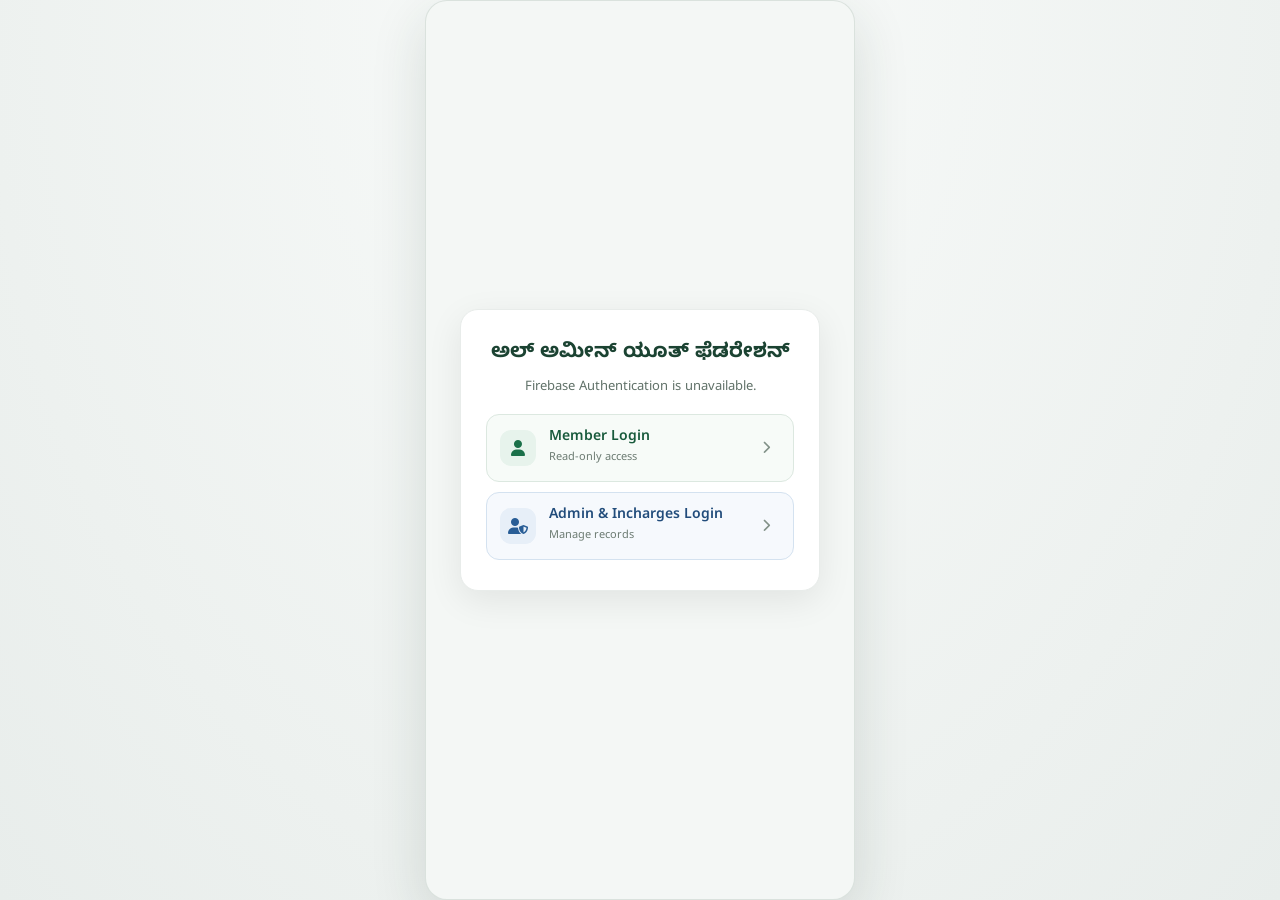
==== commit d0a83729: "Updated latest changes" ====
--- a/index.html
+++ b/index.html
@@ -1397,7 +1397,7 @@
   <script src="js/activity-reports.js?v=20261027-delete-confirm"></script>
   <script src="js/agenda.js?v=20261023-agenda-accordion-compact"></script>
   <script src="js/views/app-bootstrap.view.js"></script>
-  <script src="js/views/collections.view.js?v=20261027-delete-confirm"></script>
+  <script src="js/views/collections.view.js?v=20261121-whatsapp-fix"></script>
 
   <!-- =========================================================
        BLOOD DONATION POSTER JAVASCRIPT
